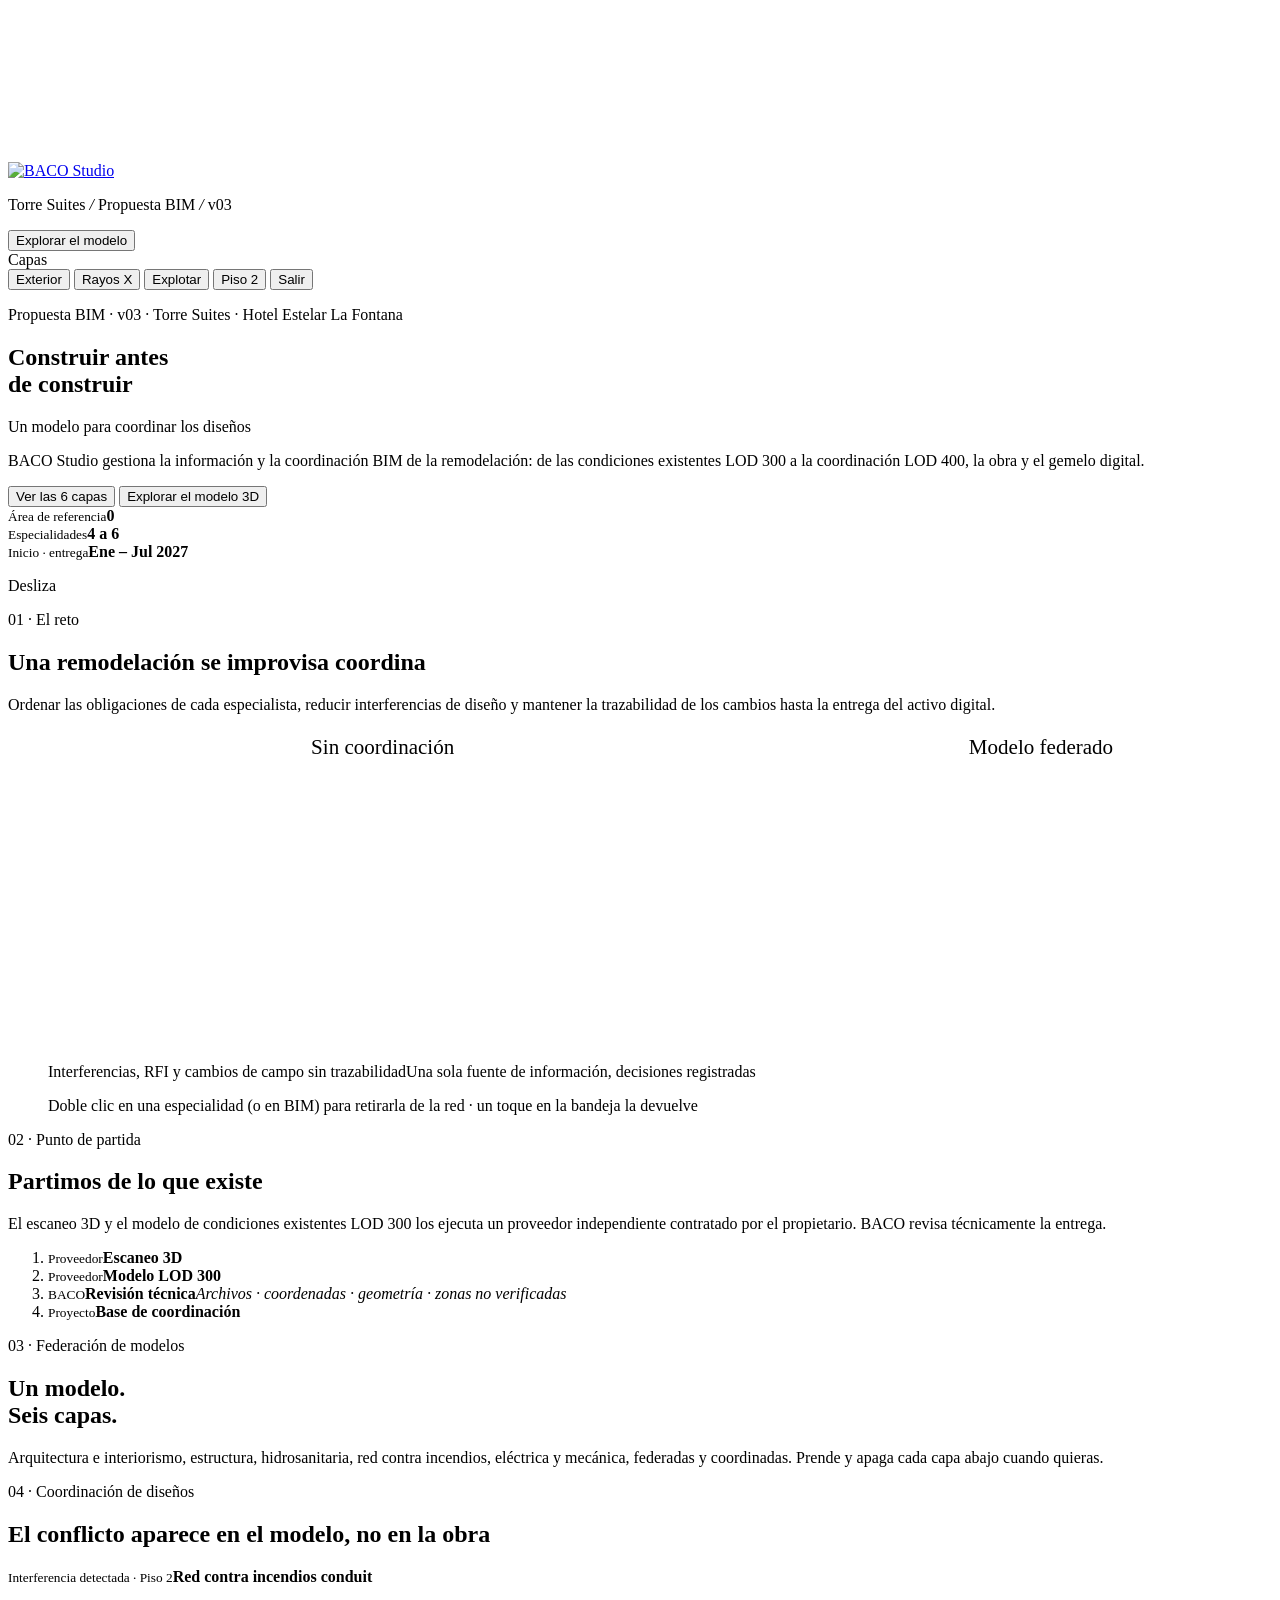
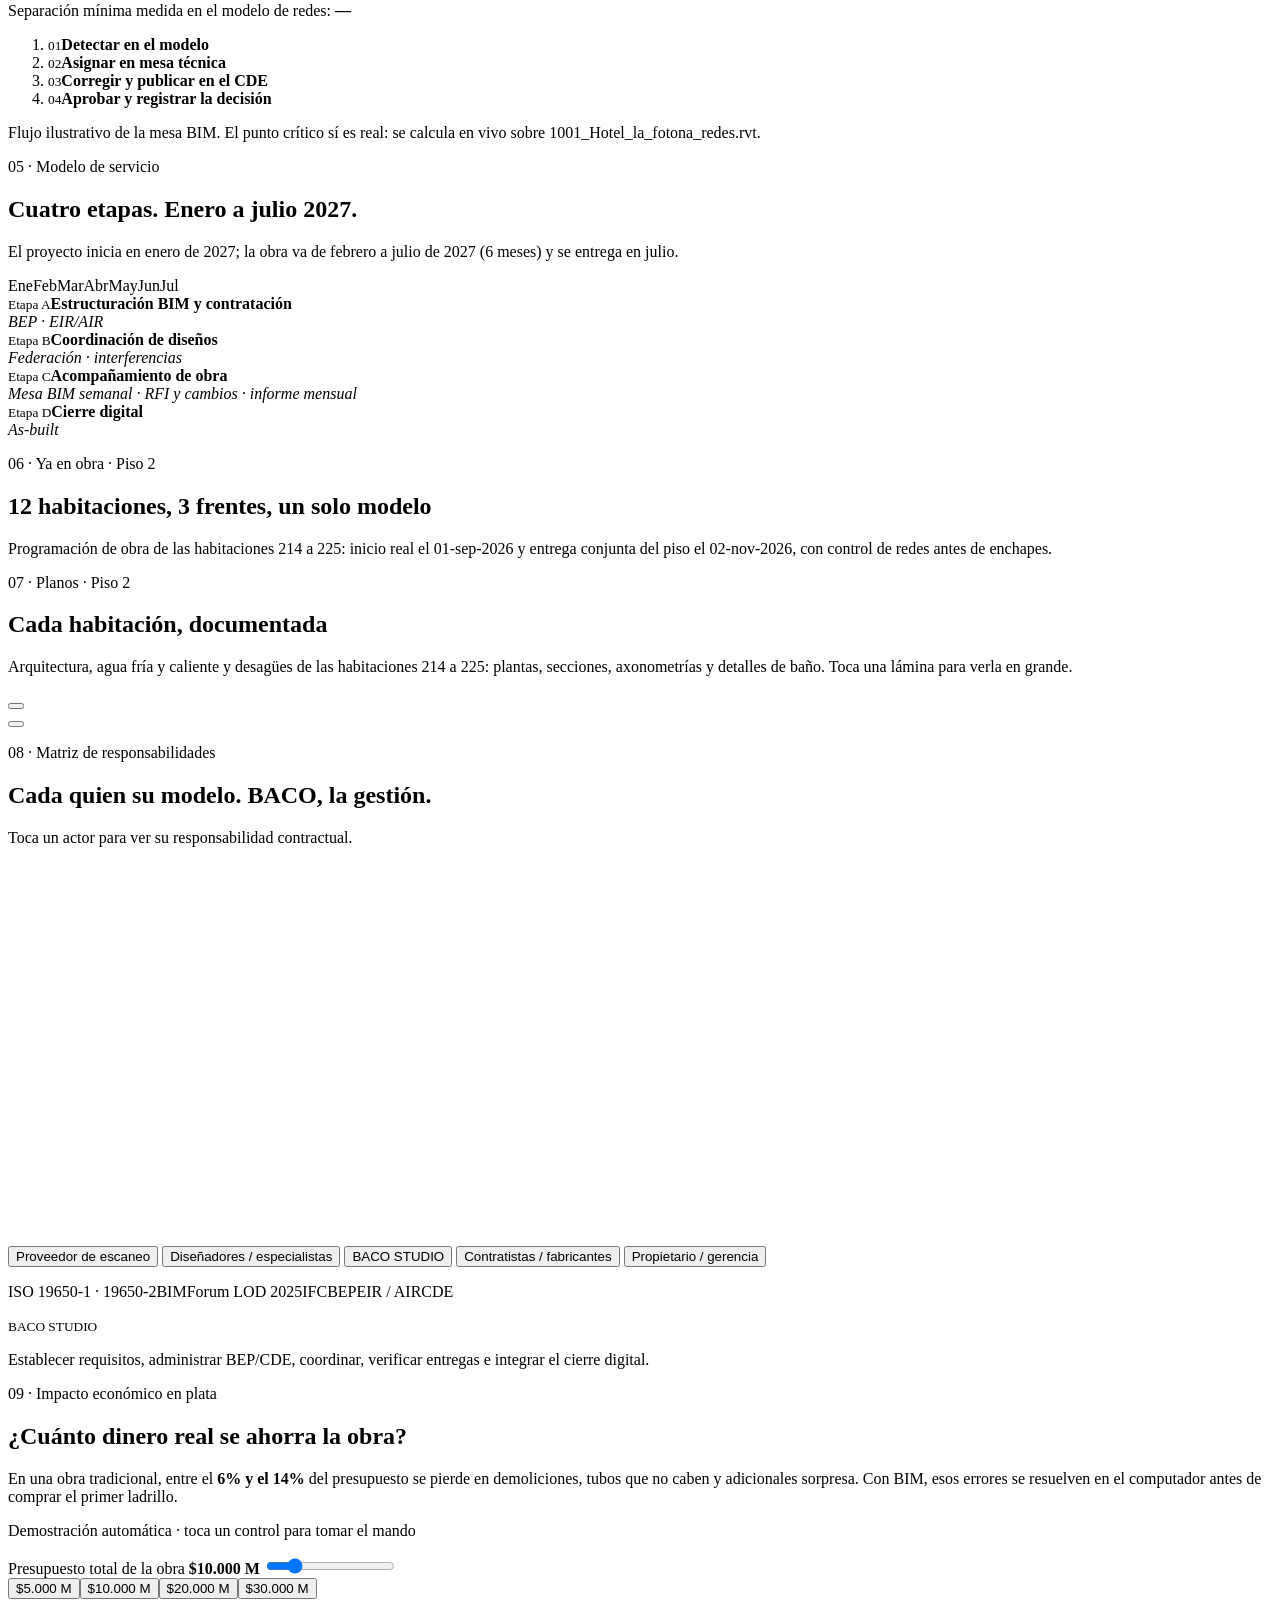
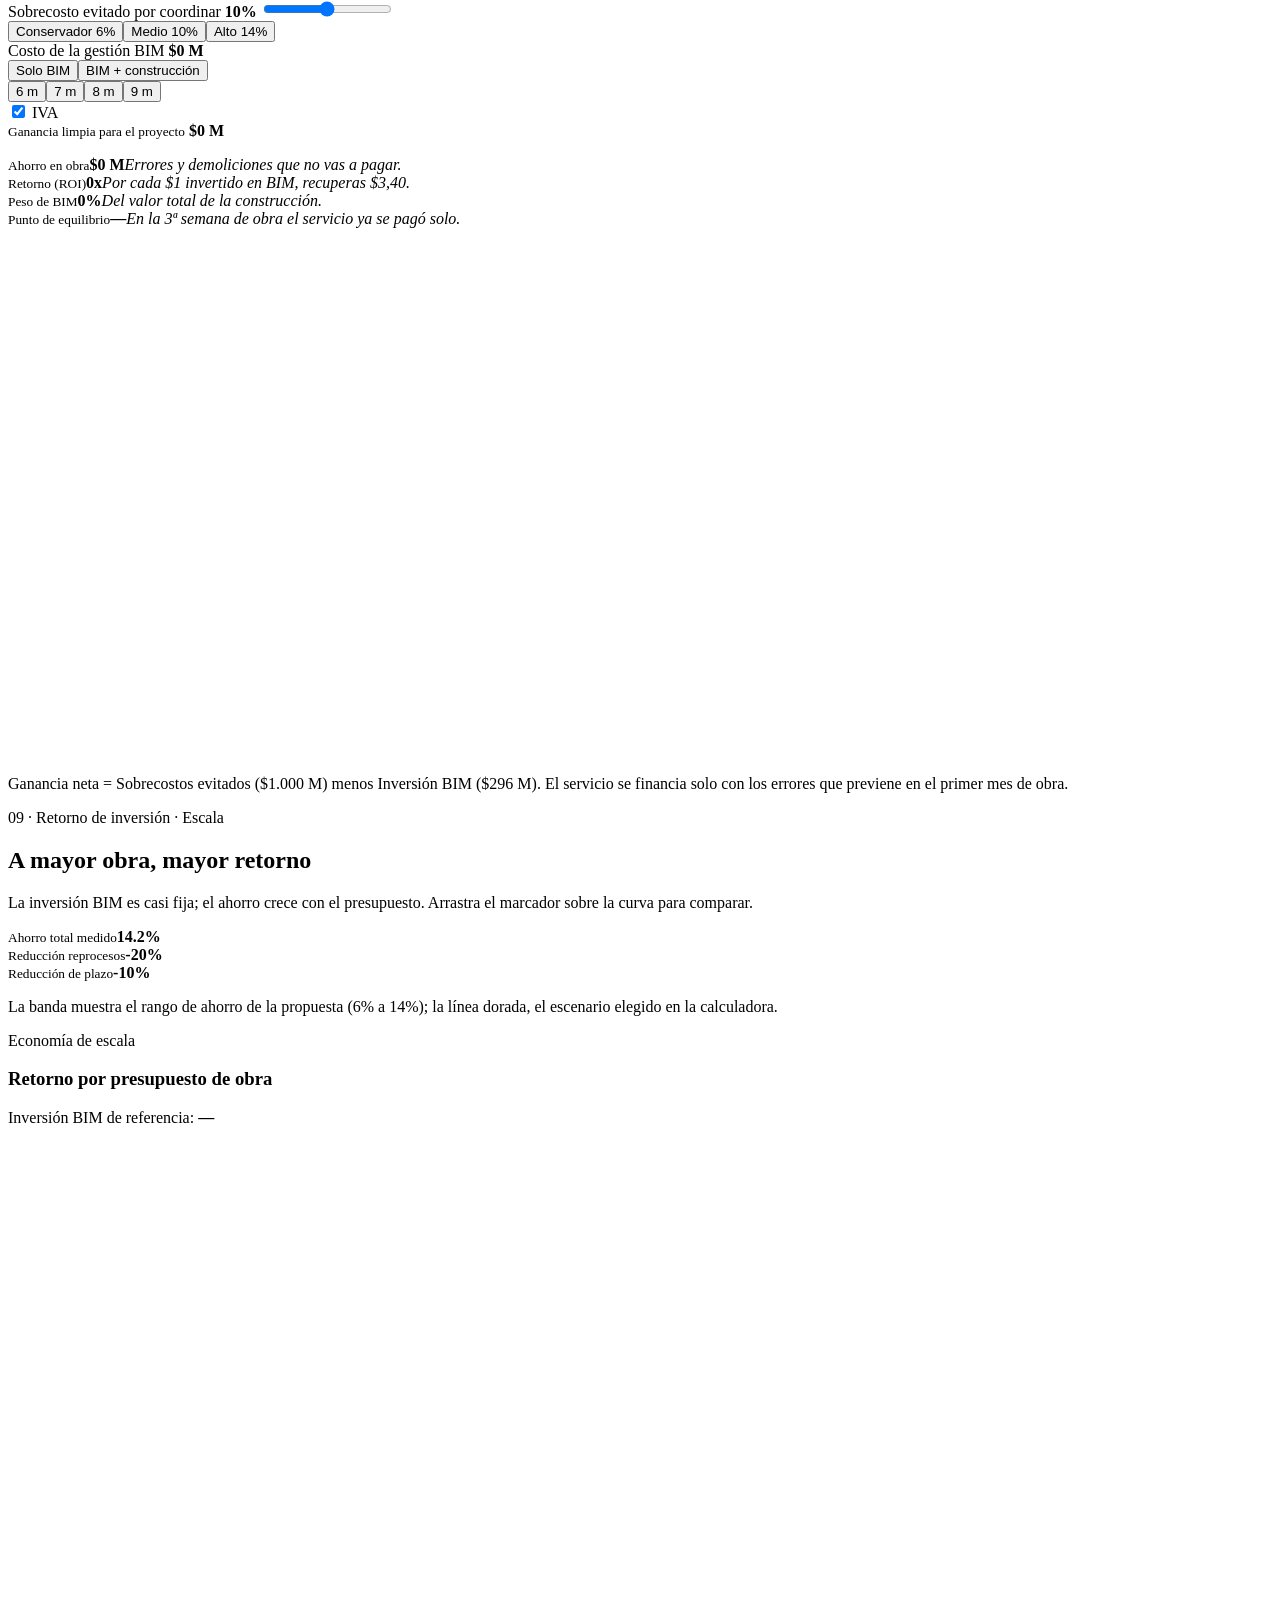
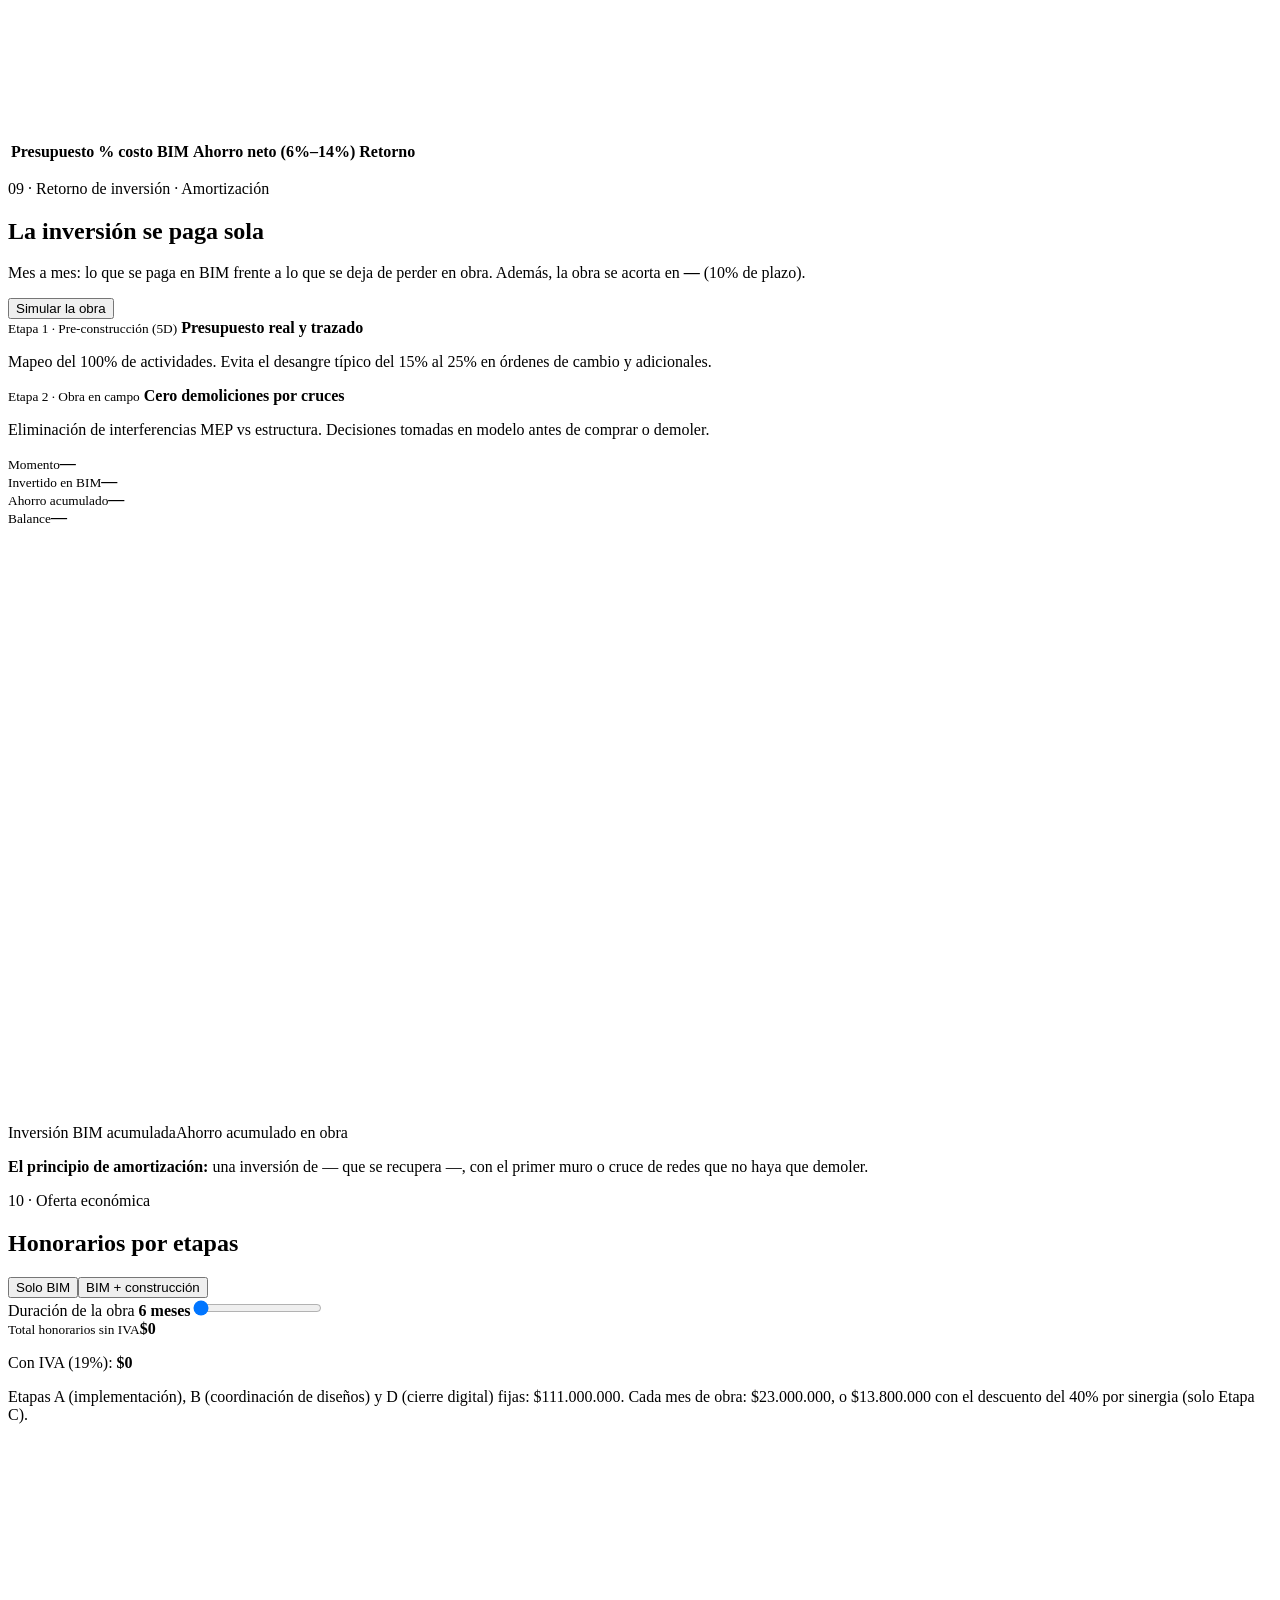
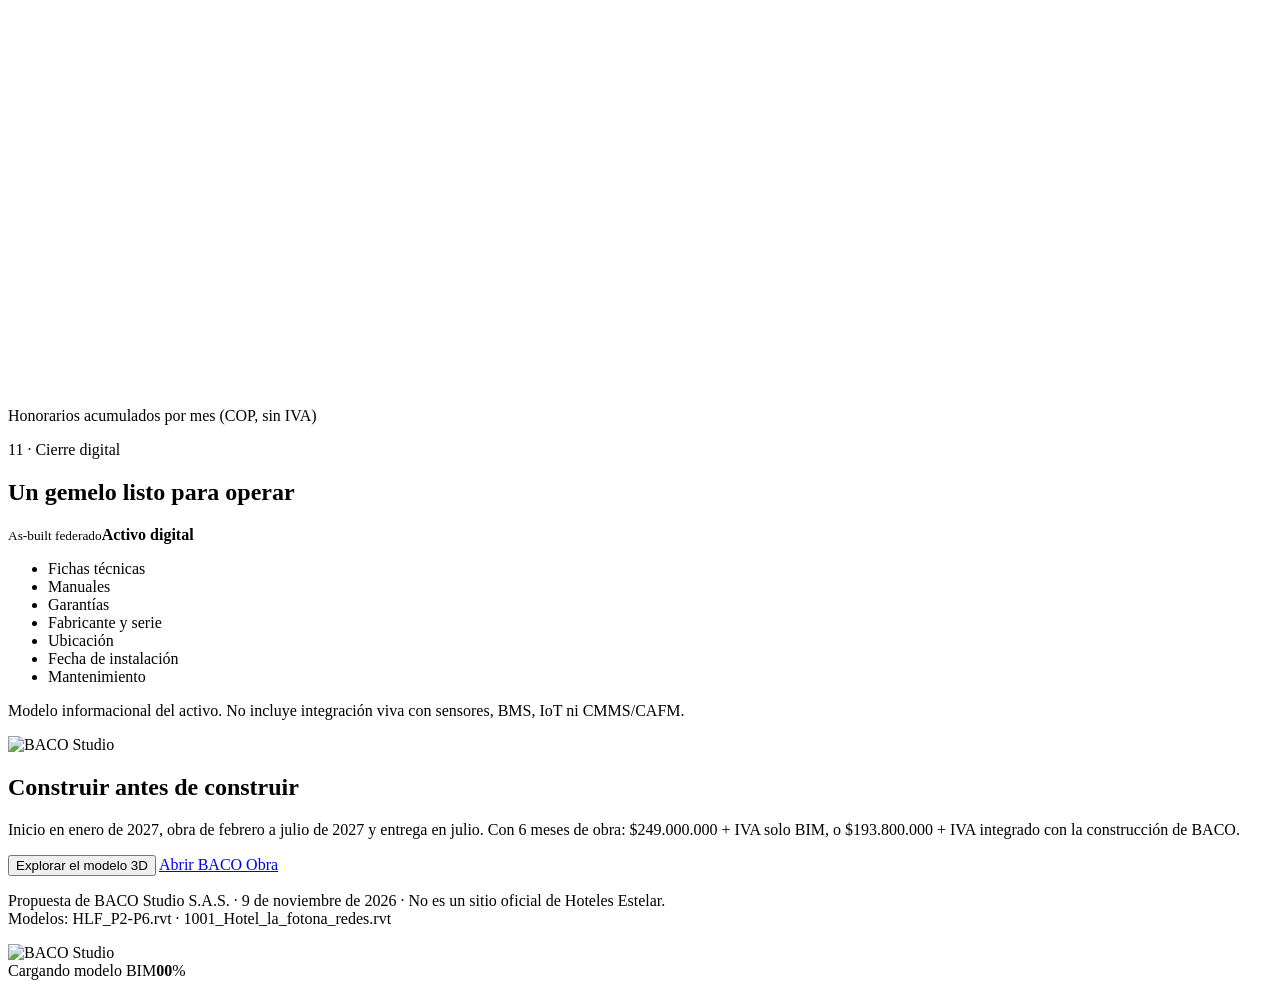
==== index.html @ d580c472 "Diagrama 01: doble clic en BIM quita el modelo federado y las especialidades quedan desubicadas en m" ====
<!doctype html>
<html lang="es">
<head>
<meta charset="utf-8" />
<meta name="viewport" content="width=device-width, initial-scale=1" />
<title>BACO · Torre Suites BIM</title>
<meta name="description" content="Propuesta BIM de BACO Studio para la remodelación de Torre Suites: un modelo, seis especialidades, de LOD 300 a gemelo digital." />
<link rel="preconnect" href="https://fonts.googleapis.com" />
<link rel="preconnect" href="https://fonts.gstatic.com" crossorigin />
<link href="https://fonts.googleapis.com/css2?family=Manrope:wght@200;300;400;500;600;700;800&display=swap" rel="stylesheet" />
<link rel="stylesheet" href="./src/landing.css" />
</head>
<body data-modo="cine">
<div id="glow"><i class="g1"></i><i class="g2"></i><i class="g3"></i></div>
<canvas id="gl"></canvas>
<div id="velo"></div>
<div id="etiquetas"></div>

<header id="top">
  <a href="#hero" class="marca"><img src="./logos/baco-studio-blanco.png" alt="BACO Studio" /></a>
  <p class="ruta">Torre Suites <i>/</i> Propuesta BIM <i>/</i> v03</p>
  <button class="btn-explorar" data-explorar>Explorar el modelo</button>
  <div id="barra"><i></i></div>
</header>

<!-- Dock de capas: siempre disponible -->
<nav id="dock" aria-label="Capas del modelo">
  <span class="dock-t">Capas</span>
  <div id="capas"></div>
  <span class="dock-sep"></span>
  <div id="vistasLibres">
    <button data-v="ext">Exterior</button>
    <button data-v="rx">Rayos X</button>
    <button data-v="exp">Explotar</button>
    <button data-v="p2">Piso 2</button>
    <button data-v="salir" class="salir">Salir <i data-i="cerrar"></i></button>
  </div>
</nav>

<main id="paginas">

  <!-- 00 HERO -->
  <section class="esc hero" id="hero" data-escena="hero">
    <div class="txt">
      <p class="badge" data-a="pop"><i></i>Propuesta BIM · v03 · Torre Suites · Hotel Estelar La Fontana</p>
      <h1 data-a="words">Construir antes<br/>de <b>construir</b></h1>
      <p class="rota" data-a="up">Un modelo para <span id="rota">coordinar los diseños</span></p>
      <p class="lead" data-a="up">BACO Studio gestiona la información y la coordinación BIM de la remodelación: de las condiciones existentes LOD 300 a la coordinación LOD 400, la obra y el gemelo digital.</p>
      <div class="ctas-hero" data-a="stagger">
        <button class="btn oro" data-ir="capas">Ver las 6 capas <span><i data-i="abajo"></i></span></button>
        <button class="btn" data-explorar>Explorar el modelo 3D</button>
      </div>
      <div class="stats" data-a="stagger">
        <div class="stat"><small>Área de referencia</small><b data-n="10000" data-fmt="m2">0</b></div>
        <div class="stat"><small>Especialidades</small><b>4 a 6</b></div>
        <div class="stat"><small>Inicio · entrega</small><b>Ene – Jul 2027</b></div>
      </div>
    </div>
        <div class="marquee" data-a="up"><div class="track" id="marquee"></div></div>
    <p class="scroll-hint" data-a="up"><span></span>Desliza</p>
  </section>

  <!-- 01 PROBLEMA -->
  <section class="esc centro" data-escena="problema">
    <div class="txt">
      <p class="k" data-a="up">01 · El reto</p>
      <h2 class="tachado"><span data-a="words">Una remodelación se</span> <span class="strike" data-a="strike">improvisa</span> <span class="nueva" data-a="deblur">coordina</span></h2>
      <p class="lead" data-a="up">Ordenar las obligaciones de cada especialista, reducir interferencias de diseño y mantener la trazabilidad de los cambios hasta la entrega del activo digital.</p>
    </div>
    <figure class="diag dos" data-a="diag">
      <svg viewBox="0 0 900 250" aria-label="Sin coordinación frente a modelo federado">
        <text x="200" y="18" class="dt">Sin coordinación</text>
        <g class="nodos-a"></g>
        <path class="sep" d="M450 40 V230" />
        <text x="700" y="18" class="dt oro">Modelo federado</text>
        <g class="nodos-b"></g>
      </svg>
      <figcaption><span><i class="r"></i>Interferencias, RFI y cambios de campo sin trazabilidad</span><span><i class="o"></i>Una sola fuente de información, decisiones registradas</span></figcaption>
      <p class="diag-hint">Doble clic en una especialidad (o en BIM) para retirarla de la red · un toque en la bandeja la devuelve</p>
    </figure>
  </section>

  <!-- 02 ESCANEO -->
  <section class="esc izq" data-escena="escaneo">
    <div class="txt">
      <p class="k" data-a="up">02 · Punto de partida</p>
      <h2 data-a="words">Partimos de lo que <b>existe</b></h2>
      <p class="lead" data-a="up">El escaneo 3D y el modelo de condiciones existentes LOD 300 los ejecuta un proveedor independiente contratado por el propietario. BACO revisa técnicamente la entrega.</p>
      <ol class="flujo" data-a="flujo">
        <li><small>Proveedor</small><b>Escaneo 3D</b></li>
        <li><small>Proveedor</small><b>Modelo LOD 300</b></li>
        <li class="oro"><small>BACO</small><b>Revisión técnica</b><em>Archivos · coordenadas · geometría · zonas no verificadas</em></li>
        <li><small>Proyecto</small><b>Base de coordinación</b></li>
      </ol>
    </div>
  </section>

  <!-- 03 CAPAS (fijada, 6 pasos) -->
  <section class="esc capas-sec" data-escena="capas">
    <div class="pin">
      <div class="txt">
        <p class="k" data-a="up">03 · Federación de modelos</p>
        <h2 data-a="words">Un modelo.<br/><b>Seis capas.</b></h2>
        <p class="lead" data-a="up">Arquitectura e interiorismo, estructura, hidrosanitaria, red contra incendios, eléctrica y mecánica, federadas y coordinadas. Prende y apaga cada capa abajo cuando quieras.</p>
        <ol class="pasos" id="pasosCapas" data-a="stagger"></ol>
      </div>
      <div class="tarjetas-capa" id="tarjetasCapa"></div>
    </div>
  </section>

  <!-- 04 PUNTO CRÍTICO -->
  <section class="esc izq" data-escena="critico">
    <div class="txt">
      <p class="k" data-a="up">04 · Coordinación de diseños</p>
      <h2 data-a="words">El conflicto aparece en el <b>modelo</b>, no en la obra</h2>
      <div class="alerta" data-a="fly">
        <span class="punto"></span>
        <div><small>Interferencia detectada · Piso 2</small><b>Red contra incendios <i data-i="cruce"></i> conduit</b><p>Separación mínima medida en el modelo de redes: <strong id="dCritico">—</strong></p></div>
      </div>
      <ol class="flujo vert" data-a="flujo">
        <li class="rojo"><small>01</small><b>Detectar en el modelo</b></li>
        <li><small>02</small><b>Asignar en mesa técnica</b></li>
        <li><small>03</small><b>Corregir y publicar en el CDE</b></li>
        <li class="oro"><small>04</small><b>Aprobar y registrar la decisión</b></li>
      </ol>
      <p class="nota" data-a="up">Flujo ilustrativo de la mesa BIM. El punto crítico sí es real: se calcula en vivo sobre 1001_Hotel_la_fotona_redes.rvt.</p>
    </div>
  </section>

  <!-- 05 ETAPAS -->
  <section class="esc izq ancho" data-escena="etapas">
    <div class="txt">
      <p class="k" data-a="up">05 · Modelo de servicio</p>
      <h2 data-a="words">Cuatro etapas. <b>Enero a julio 2027.</b></h2>
      <p class="lead" data-a="up">El proyecto inicia en enero de 2027; la obra va de febrero a julio de 2027 (6 meses) y se entrega en julio.</p>
    </div>
    <div class="gantt" data-a="gantt">
      <div class="g-meses"><span></span><span>Ene</span><span>Feb</span><span>Mar</span><span>Abr</span><span>May</span><span>Jun</span><span>Jul</span></div>
      <div class="g-fila" style="--a:2;--b:3"><div class="g-et"><small>Etapa A</small><b>Estructuración BIM y contratación</b></div><i class="g-bar"><span>BEP · EIR/AIR</span></i></div>
      <div class="g-fila" style="--a:3;--b:5"><div class="g-et"><small>Etapa B</small><b>Coordinación de diseños</b></div><i class="g-bar"><span>Federación · interferencias</span></i></div>
      <div class="g-fila obra" style="--a:3;--b:9"><div class="g-et"><small>Etapa C</small><b>Acompañamiento de obra</b></div><i class="g-bar"><span>Mesa BIM semanal · RFI y cambios · informe mensual</span></i></div>
      <div class="g-fila" style="--a:8;--b:9"><div class="g-et"><small>Etapa D</small><b>Cierre digital</b></div><i class="g-bar"><span>As-built</span></i></div>
    </div>
  </section>

  <!-- 06 OBRA REAL PISO 2 -->
  <section class="esc izq ancho" data-escena="obra">
    <div class="txt">
      <p class="k" data-a="up">06 · Ya en obra · Piso 2</p>
      <h2 data-a="words"><b>12</b> habitaciones, <b>3</b> frentes, un solo modelo</h2>
      <p class="lead" data-a="up">Programación de obra de las habitaciones 214 a 225: inicio real el 01-sep-2026 y entrega conjunta del piso el 02-nov-2026, con control de redes antes de enchapes.</p>
      <div class="frentes" id="frentes"></div>
    </div>
    <div class="linea" data-a="fly">
      <div class="eje" id="hitos"></div>
    </div>
  </section>

  <!-- 07 PLANOS (carrusel) -->
  <section class="esc centro planos" data-escena="planos">
    <div class="txt">
      <p class="k" data-a="up">07 · Planos · Piso 2</p>
      <h2 data-a="words">Cada habitación, <b>documentada</b></h2>
      <p class="lead" data-a="up">Arquitectura, agua fría y caliente y desagües de las habitaciones 214 a 225: plantas, secciones, axonometrías y detalles de baño. Toca una lámina para verla en grande.</p>
    </div>
    <div class="tabs-planos" id="tabsPlanos" data-a="stagger"></div>
    <div class="carrusel">
      <button class="flecha" id="cPrev" aria-label="Anterior"><i data-i="izq"></i></button>
      <div class="pista" id="pista"></div>
      <button class="flecha der" id="cNext" aria-label="Siguiente"><i data-i="der"></i></button>
    </div>
    <div class="info-lamina" id="infoLamina" data-a="pop"></div>
    <div class="habs-carrusel" id="habsCarrusel" data-a="stagger"></div>
  </section>

  <!-- 09 ACTORES -->
  <section class="esc centro" data-escena="actores">
    <div class="txt">
      <p class="k" data-a="up">08 · Matriz de responsabilidades</p>
      <h2 data-a="words">Cada quien <b>su modelo.</b> BACO, la gestión.</h2>
      <p class="lead" data-a="up">Toca un actor para ver su responsabilidad contractual.</p>
    </div>
    <div class="hub" data-a="hub">
      <svg class="hub-l" viewBox="0 0 1000 300" preserveAspectRatio="none" aria-hidden="true">
        <path d="M500 150 L170 54" /><path d="M500 150 L830 54" /><path d="M500 150 L170 222" /><path d="M500 150 L830 222" />
      </svg>
      <button class="actor n1" data-r="Levantamiento 3D y entrega del modelo de condiciones existentes LOD 300 y soportes acordados."><i data-i="escaner"></i><span>Proveedor de escaneo</span></button>
      <button class="actor n2" data-r="Desarrollar, revisar y aprobar técnicamente sus modelos por especialidad, en LOD 400 según matriz pactada."><i data-i="diseno"></i><span>Diseñadores / especialistas</span></button>
      <button class="actor oro n0 on" data-r="Establecer requisitos, administrar BEP/CDE, coordinar, verificar entregas e integrar el cierre digital."><i data-i="red"></i><span>BACO STUDIO</span></button>
      <button class="actor n3" data-r="Mantener modelos de fabricación/instalación, documentar cambios y suministrar as-built y datos de equipos."><i data-i="casco"></i><span>Contratistas / fabricantes</span></button>
      <button class="actor n4" data-r="Contratar a responsables, tomar decisiones de aprobación, exigir cumplimiento y recibir los entregables."><i data-i="propietario"></i><span>Propietario / gerencia</span></button>
    </div>
    <p class="normas" data-a="stagger"><span>ISO 19650-1 · 19650-2</span><span>BIMForum LOD 2025</span><span>IFC</span><span>BEP</span><span>EIR / AIR</span><span>CDE</span></p>
    <div class="resp" id="resp" data-a="fly"><small>BACO STUDIO</small><p>Establecer requisitos, administrar BEP/CDE, coordinar, verificar entregas e integrar el cierre digital.</p></div>
  </section>

  <!-- 09.1 ROI · CALCULADORA -->
  <section class="esc izq ancho roi-sec" data-escena="roi">
    <div class="txt">
      <p class="k" data-a="up">09 · Impacto económico en plata</p>
      <h2 data-a="words">¿Cuánto dinero real <b>se ahorra la obra?</b></h2>
      <p class="lead" data-a="up">En una obra tradicional, entre el <b>6% y el 14%</b> del presupuesto se pierde en demoliciones, tubos que no caben y adicionales sorpresa. Con BIM, esos errores se resuelven en el computador antes de comprar el primer ladrillo.</p>
      <p class="demo-tag"><i></i>Demostración automática · toca un control para tomar el mando</p>
      <div class="calc" data-a="stagger">
        <div class="ctrl">
          <label for="rP">Presupuesto total de la obra <b id="cP">$10.000 M</b></label>
          <input id="rP" type="range" min="3000" max="40000" step="500" value="10000" />
          <div class="atajos"><button data-p="5000">$5.000 M</button><button data-p="10000">$10.000 M</button><button data-p="20000">$20.000 M</button><button data-p="30000">$30.000 M</button></div>
        </div>
        <div class="ctrl">
          <label for="rS">Sobrecosto evitado por coordinar <b id="cS">10%</b></label>
          <input id="rS" type="range" min="6" max="14" step="0.5" value="10" />
          <div class="chips-esc"><button data-s="6">Conservador 6%</button><button data-s="10" class="on">Medio 10%</button><button data-s="14">Alto 14%</button></div>
        </div>
        <div class="ctrl">
          <label>Costo de la gestión BIM <b id="cI">$0 M</b></label>
          <div class="fila-ctrl">
            <div class="seg chico" id="rModo"><button data-m="solo" class="on">Solo BIM</button><button data-m="int">BIM + construcción</button></div>
            <div class="seg chico" id="rMesesR"><button data-n="6" class="on">6 m</button><button data-n="7">7 m</button><button data-n="8">8 m</button><button data-n="9">9 m</button></div>
            <label class="iva"><input type="checkbox" id="rIva" checked /> IVA</label>
          </div>
        </div>
      </div>
    </div>
    <div class="roi-res" data-a="fly">
      <div class="res-top">
        <small>Ganancia limpia para el proyecto</small>
        <b id="oNeto" class="big">$0 M</b>
        <p id="oFrase"></p>
      </div>
      <div class="res-kpis">
        <div><small>Ahorro en obra</small><b id="oBruto">$0 M</b><em>Errores y demoliciones que no vas a pagar.</em></div>
        <div><small>Retorno (ROI)</small><b id="oRoi">0x</b><em id="oRoiE">Por cada $1 invertido en BIM, recuperas $3,40.</em></div>
        <div><small>Peso de BIM</small><b id="oPct">0%</b><em>Del valor total de la construcción.</em></div>
        <div><small>Punto de equilibrio</small><b id="oPay">—</b><em id="oPayE">En la 3ª semana de obra el servicio ya se pagó solo.</em></div>
      </div>
      <div class="cas-wrap"><svg id="cascada" viewBox="0 0 600 250" aria-label="Sobrecostos evitados menos honorarios BIM igual a ganancia neta"></svg><div id="casTip" role="tooltip"></div></div>
      <p class="formula" id="oPie">Ganancia neta = Sobrecostos evitados ($1.000 M) menos Inversión BIM ($296 M). El servicio se financia solo con los errores que previene en el primer mes de obra.</p>
    </div>
  </section>

  <!-- 09.2 ROI · ECONOMÍA DE ESCALA -->
  <section class="esc izq ancho roi-sec" data-escena="roi2">
    <div class="txt">
      <p class="k" data-a="up">09 · Retorno de inversión · Escala</p>
      <h2 data-a="words">A mayor obra, <b>mayor retorno</b></h2>
      <p class="lead" data-a="up">La inversión BIM es casi fija; el ahorro crece con el presupuesto. Arrastra el marcador sobre la curva para comparar.</p>
      <div class="stats" data-a="stagger">
        <div class="stat"><small>Ahorro total medido</small><b>14.2%</b></div>
        <div class="stat"><small>Reducción reprocesos</small><b>-20%</b></div>
        <div class="stat"><small>Reducción de plazo</small><b>-10%</b></div>
      </div>
      <p class="nota" data-a="up">La banda muestra el rango de ahorro de la propuesta (6% a 14%); la línea dorada, el escenario elegido en la calculadora.</p>
    </div>
    <div class="roi-panel" data-a="fly">
      <div class="roi-header">
        <span class="roi-tag">Economía de escala</span>
        <h3>Retorno por presupuesto de obra</h3>
        <p>Inversión BIM de referencia: <b data-v="inv">—</b></p>
      </div>
      <svg id="curvaRoi" viewBox="0 0 640 300" aria-label="Retorno según presupuesto de obra"></svg>
      <div class="roi-tabla-w">
        <table class="roi-tabla" id="tablaRoi">
          <thead><tr><th>Presupuesto</th><th>% costo BIM</th><th>Ahorro neto (6%–14%)</th><th>Retorno</th></tr></thead>
          <tbody></tbody>
        </table>
      </div>
    </div>
  </section>

  <!-- 09.3 ROI · AMORTIZACIÓN -->
  <section class="esc izq ancho roi-sec" data-escena="roi3">
    <div class="txt">
      <p class="k" data-a="up">09 · Retorno de inversión · Amortización</p>
      <h2 data-a="words">La inversión <b>se paga sola</b></h2>
      <p class="lead" data-a="up">Mes a mes: lo que se paga en BIM frente a lo que se deja de perder en obra. Además, la obra se acorta en <b data-v="dias">—</b> (10% de plazo).</p>
      <button class="btn oro" id="btnSimular" data-a="pop">Simular la obra <span><i data-i="der"></i></span></button>
      <div class="roi-etapas-box" data-a="stagger">
        <div class="roi-etapa">
          <small>Etapa 1 · Pre-construcción (5D)</small>
          <b>Presupuesto real y trazado</b>
          <p>Mapeo del 100% de actividades. Evita el desangre típico del 15% al 25% en órdenes de cambio y adicionales.</p>
        </div>
        <div class="roi-etapa">
          <small>Etapa 2 · Obra en campo</small>
          <b>Cero demoliciones por cruces</b>
          <p>Eliminación de interferencias MEP vs estructura. Decisiones tomadas en modelo antes de comprar o demoler.</p>
        </div>
      </div>
    </div>
    <div class="roi-panel" data-a="fly">
      <div class="lectura">
        <div><small>Momento</small><b id="aMes">—</b></div>
        <div><small>Invertido en BIM</small><b id="aInv" class="neg">—</b></div>
        <div><small>Ahorro acumulado</small><b id="aAh" class="oro">—</b></div>
        <div><small>Balance</small><b id="aBal">—</b></div>
      </div>
      <svg id="amort" viewBox="0 0 640 300" aria-label="Inversión acumulada frente a ahorro acumulado"></svg>
      <div class="leyenda-a"><span><i class="li"></i>Inversión BIM acumulada</span><span><i class="la"></i>Ahorro acumulado en obra</span></div>
      <div class="roi-pitch">
        <p><strong>El principio de amortización:</strong> una inversión de <span data-v="inv">—</span> que se recupera <span data-v="pay">—</span>, con el primer muro o cruce de redes que no haya que demoler.</p>
      </div>
    </div>
  </section>

  <!-- 10 HONORARIOS -->
  <section class="esc izq ancho" data-escena="honorarios">
    <div class="txt">
      <p class="k" data-a="up">10 · Oferta económica</p>
      <h2 data-a="words">Honorarios <b>por etapas</b></h2>
      <div class="seg" id="segModo" data-a="pop"><button data-m="solo" class="on">Solo BIM</button><button data-m="int">BIM + construcción</button></div>
      <label class="rango" data-a="up">Duración de la obra <b id="vMeses">6 meses</b><input id="rMeses" type="range" min="6" max="9" step="1" value="6" /></label>
      <div class="total" data-a="fly">
        <small>Total honorarios sin IVA</small><b id="oTotal">$0</b>
        <p>Con IVA (19%): <strong id="oIva">$0</strong></p>
      </div>
      <p class="nota" data-a="up">Etapas A (implementación), B (coordinación de diseños) y D (cierre digital) fijas: $111.000.000. Cada mes de obra: $23.000.000, o $13.800.000 con el descuento del 40% por sinergia (solo Etapa C).</p>
    </div>
    <div class="grafico" data-a="tilt">
      <div class="barras" id="barras"></div>
      <svg id="curva" viewBox="0 0 600 260" preserveAspectRatio="none"></svg>
      <p class="mini">Honorarios acumulados por mes (COP, sin IVA)</p>
    </div>
  </section>

  <!-- 11 GEMELO -->
  <section class="esc izq" data-escena="gemelo">
    <div class="txt">
      <p class="k" data-a="up">11 · Cierre digital</p>
      <h2 data-a="words">Un gemelo listo para <b>operar</b></h2>
      <div class="arbol" data-a="arbol">
        <div class="raiz"><small>As-built federado</small><b>Activo digital</b></div>
        <ul><li><i data-i="archivo"></i>Fichas técnicas</li><li><i data-i="manual"></i>Manuales</li><li><i data-i="garantia"></i>Garantías</li><li><i data-i="etiqueta"></i>Fabricante y serie</li><li><i data-i="ubicacion"></i>Ubicación</li><li><i data-i="calendario"></i>Fecha de instalación</li><li><i data-i="mantenimiento"></i>Mantenimiento</li></ul>
      </div>
      <p class="nota" data-a="up">Modelo informacional del activo. No incluye integración viva con sensores, BMS, IoT ni CMMS/CAFM.</p>
    </div>
  </section>

  <!-- 11 CIERRE -->
  <section class="esc centro cierre" data-escena="cierre">
    <div class="txt">
      <span class="logo-cierre-w" data-a="up"><img class="logo-cierre" src="./logos/baco-studio-blanco.png" alt="BACO Studio" /></span>
      <h2 data-a="words">Construir antes de <b>construir</b></h2>
      <p class="lead" data-a="up">Inicio en enero de 2027, obra de febrero a julio de 2027 y entrega en julio. Con 6 meses de obra: $249.000.000 + IVA solo BIM, o $193.800.000 + IVA integrado con la construcción de BACO.</p>
      <div class="ctas" data-a="stagger">
        <button class="btn oro" data-explorar>Explorar el modelo 3D</button>
        <a class="btn" href="https://alejagoguti-cpu.github.io/BACO-OBRA/" target="_blank" rel="noopener">Abrir BACO Obra</a>
      </div>
      <p class="pie">Propuesta de BACO Studio S.A.S. · 9 de noviembre de 2026 · No es un sitio oficial de Hoteles Estelar.<br/>Modelos: HLF_P2-P6.rvt · 1001_Hotel_la_fotona_redes.rvt</p>
    </div>
  </section>
</main>

<div id="ficha"></div>
<div id="lightbox"></div>
<div id="cargando" aria-label="Cargando modelo BIM">
  <div class="c-panel arriba"></div><div class="c-panel abajo"></div>
  <div class="c-grid"></div>
  <i class="c-junta"></i>
  <div class="c-centro">
    <span class="c-esq a"></span><span class="c-esq b"></span><span class="c-esq c"></span><span class="c-esq d"></span>
    <div class="c-logo"><img src="./logos/baco-studio-blanco.png" alt="BACO Studio" /><i class="c-brillo"></i><i class="c-scan"></i></div>
    <span class="c-linea"></span>
    <div class="c-info"><span>Cargando modelo BIM</span><span class="c-pct"><b>00</b>%</span></div>
    <i class="c-barra"><b></b></i>
  </div>
</div>
<script type="module" src="./src/main.ts"></script>
</body>
</html>
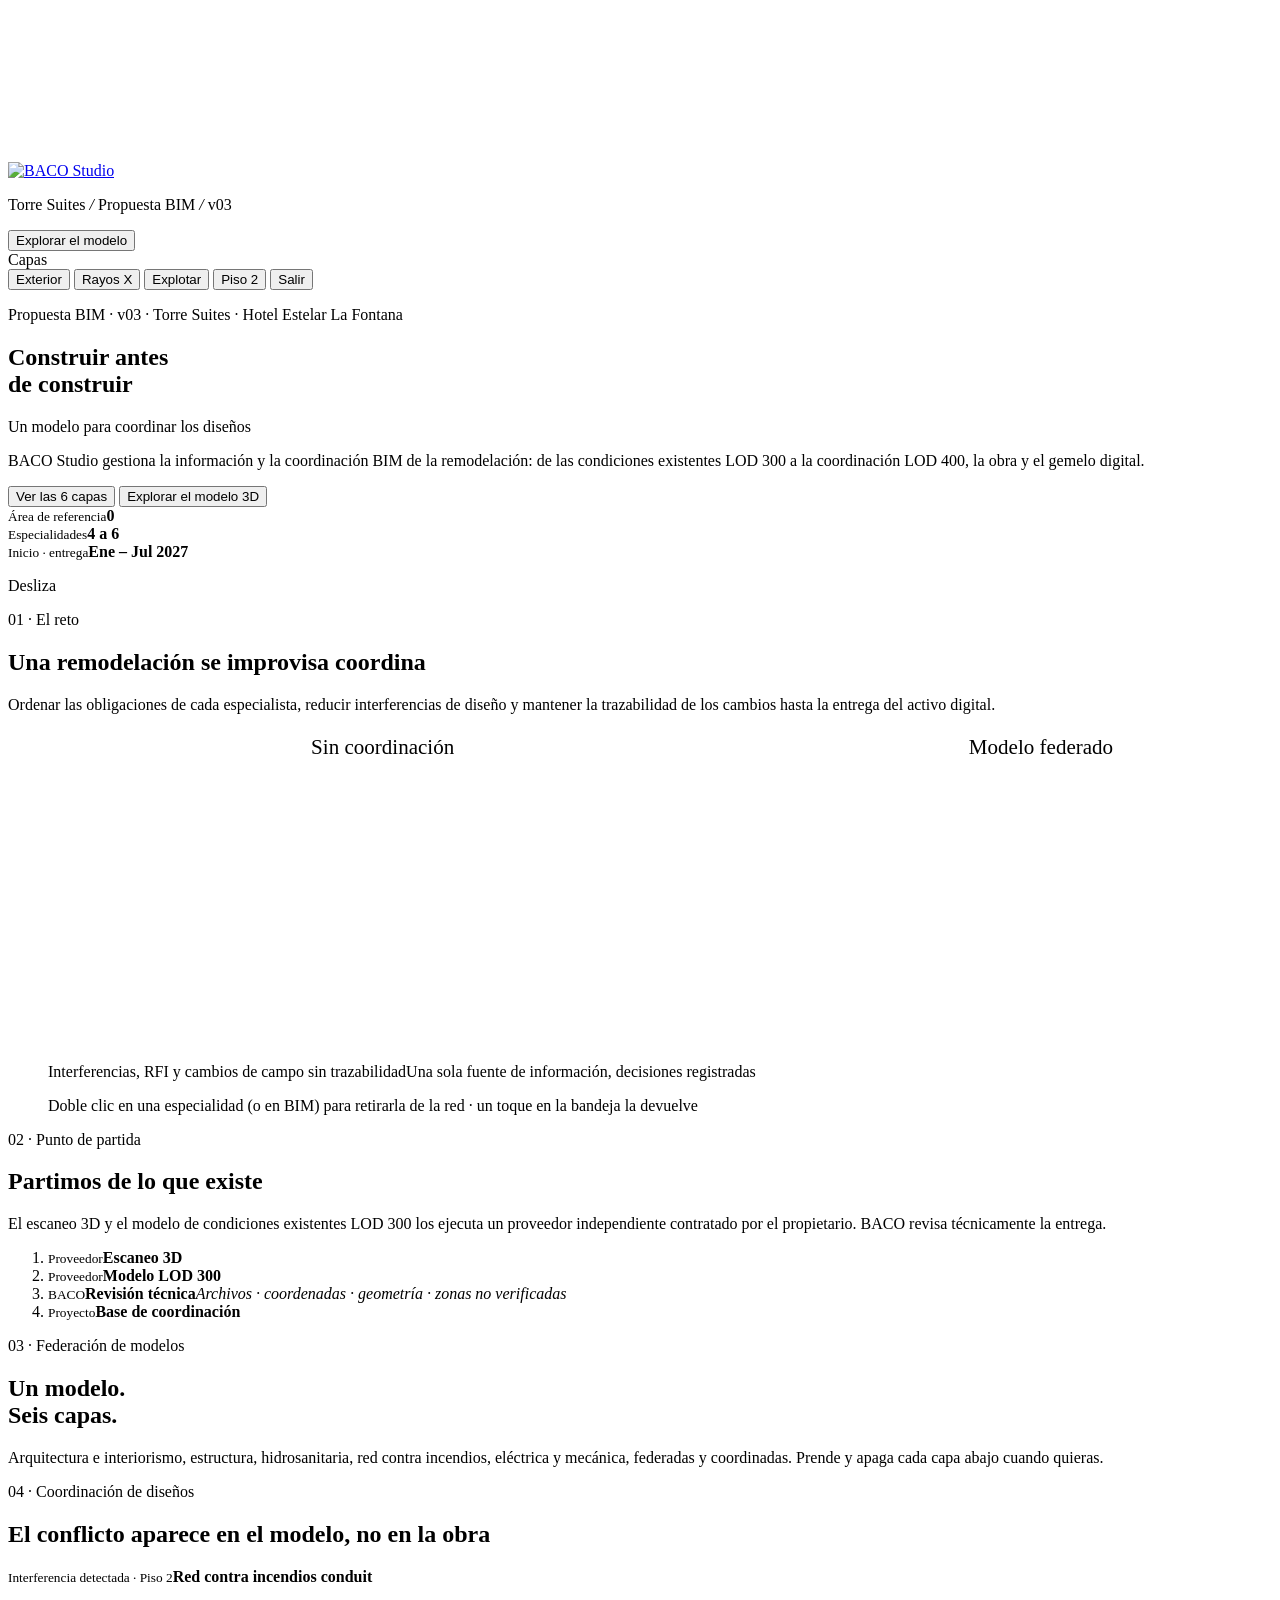
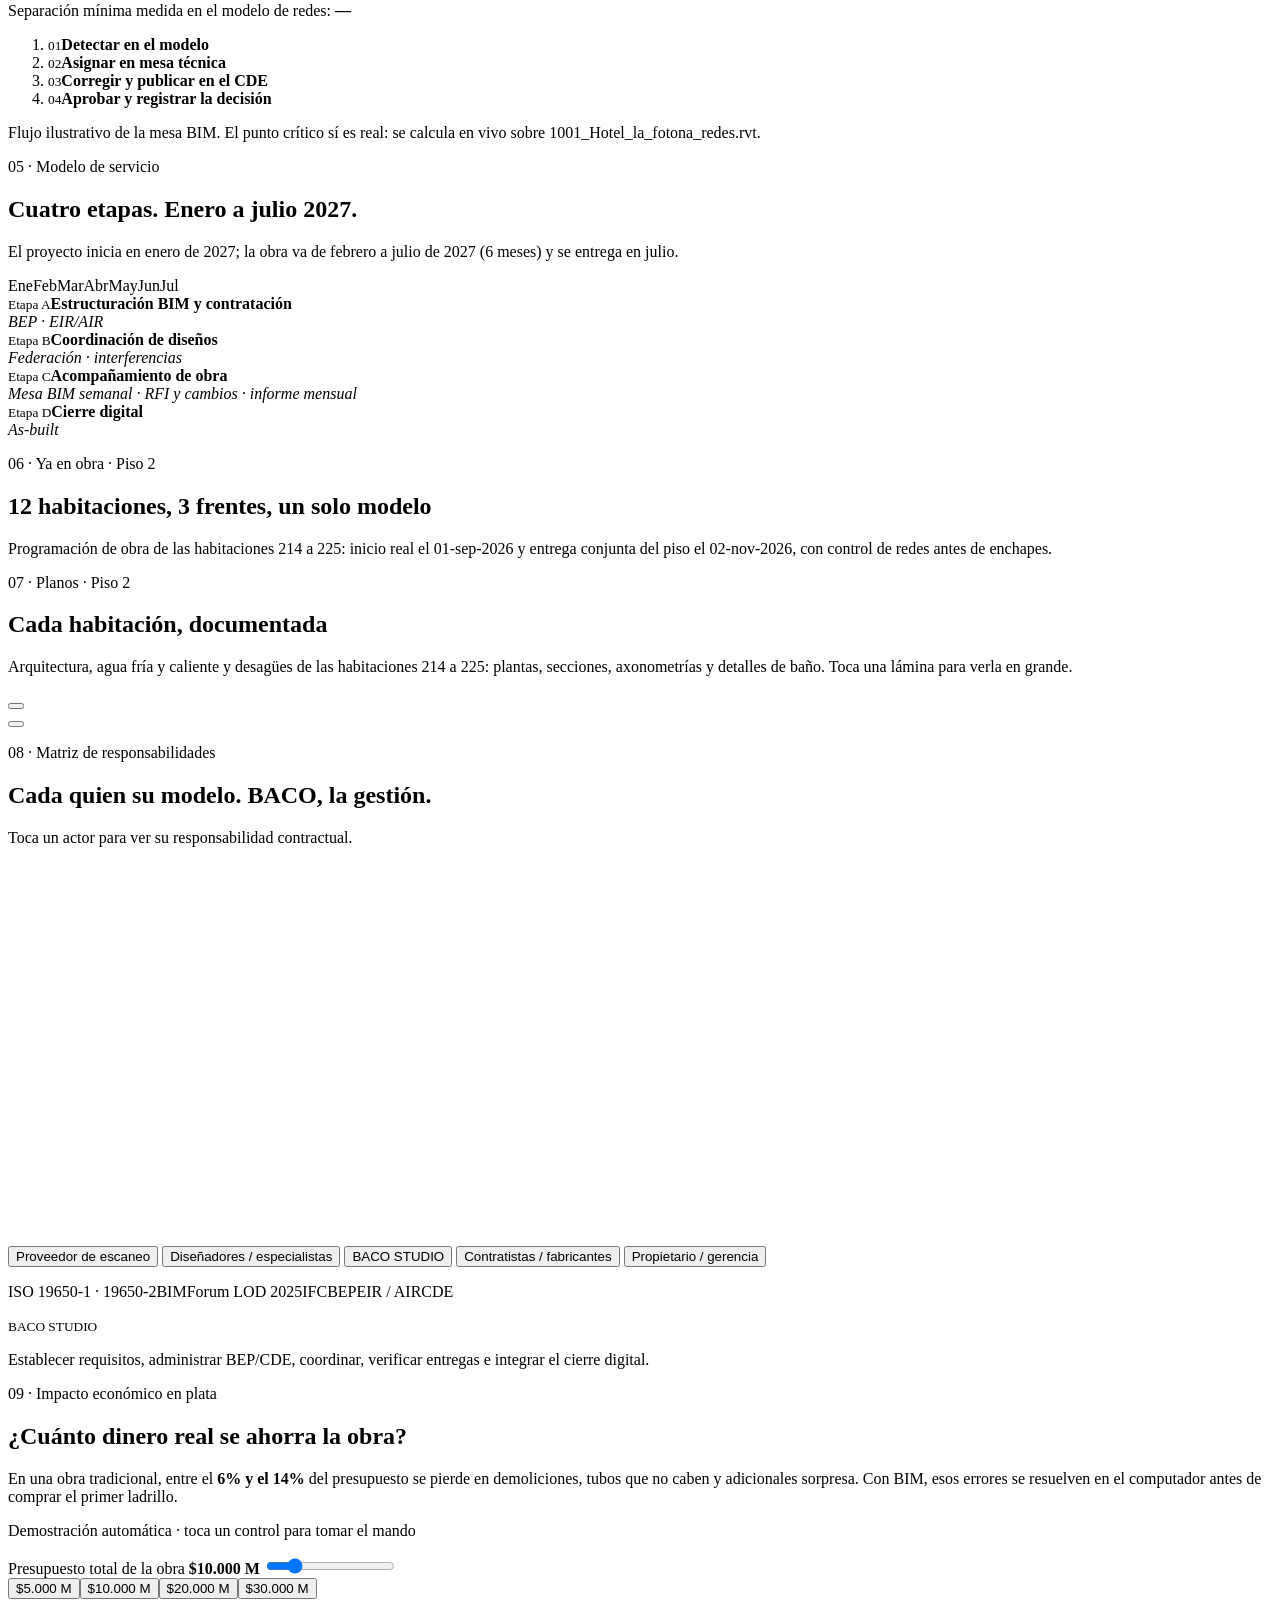
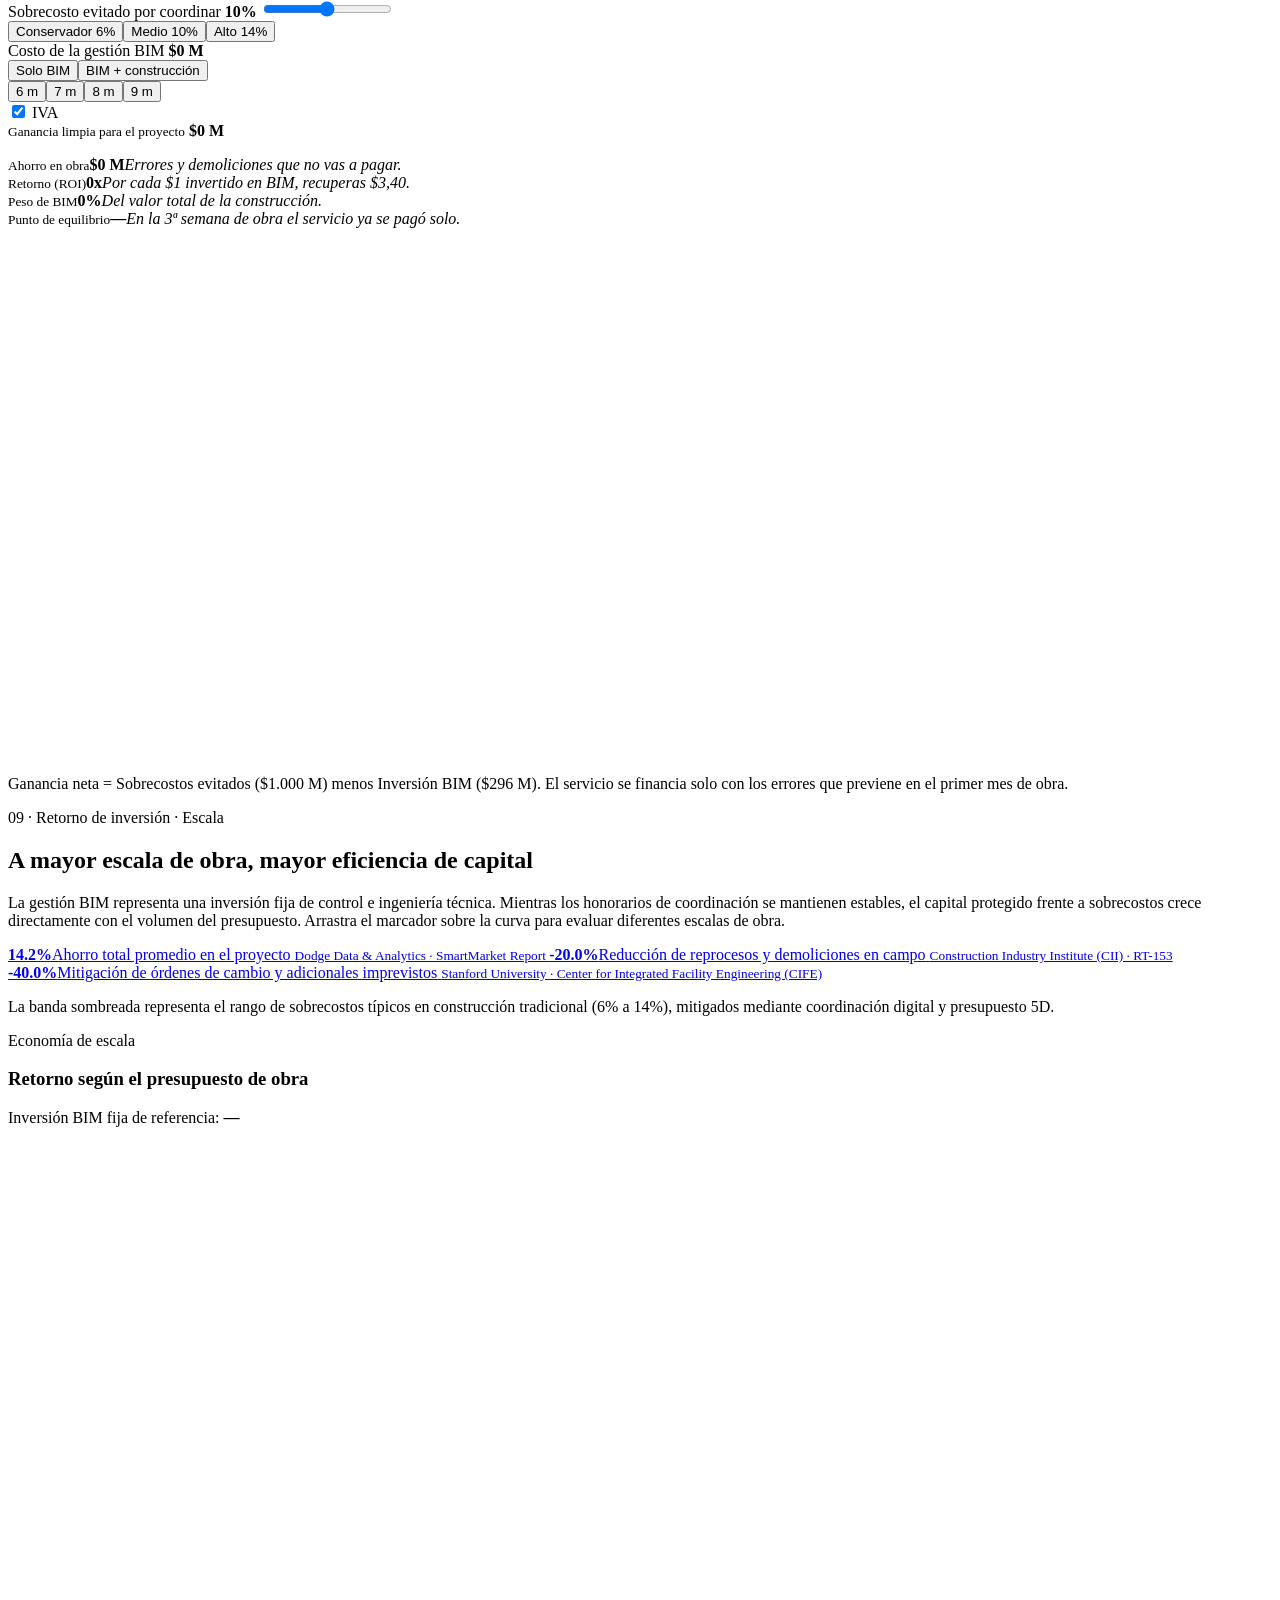
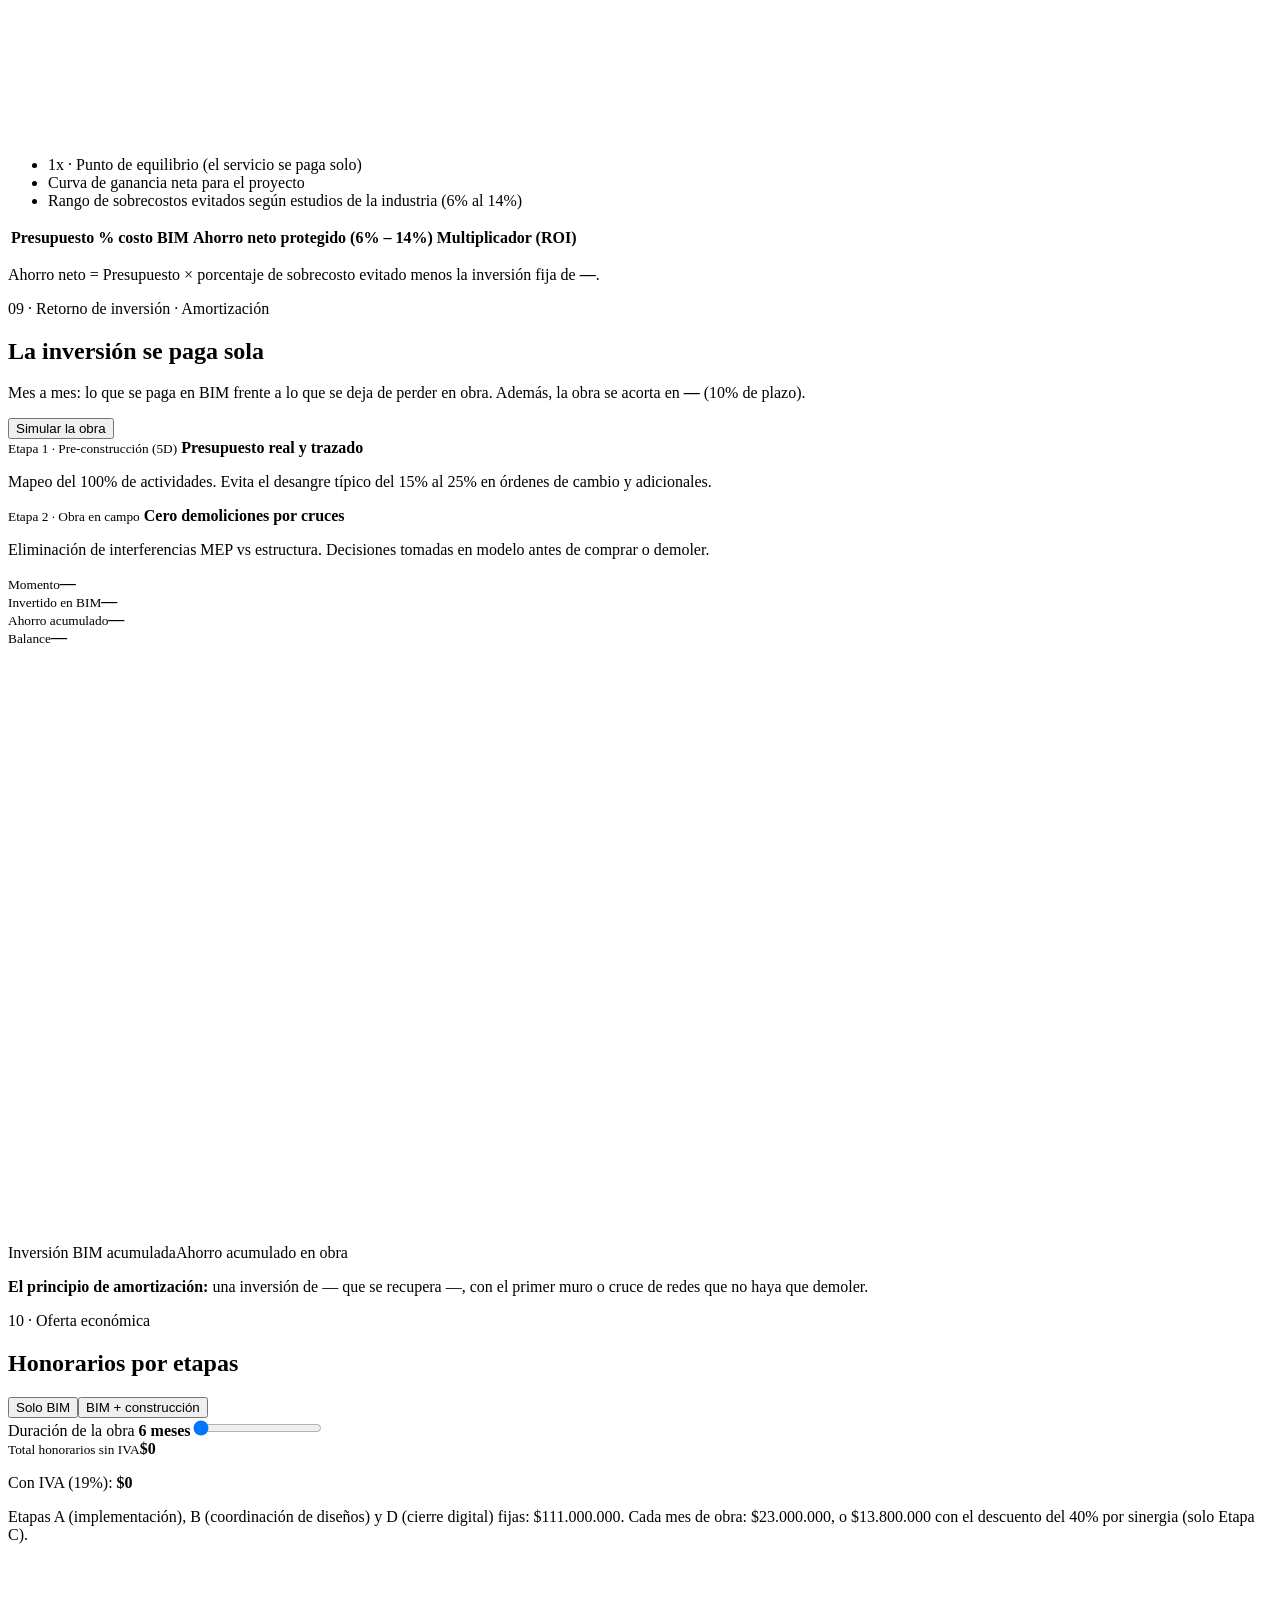
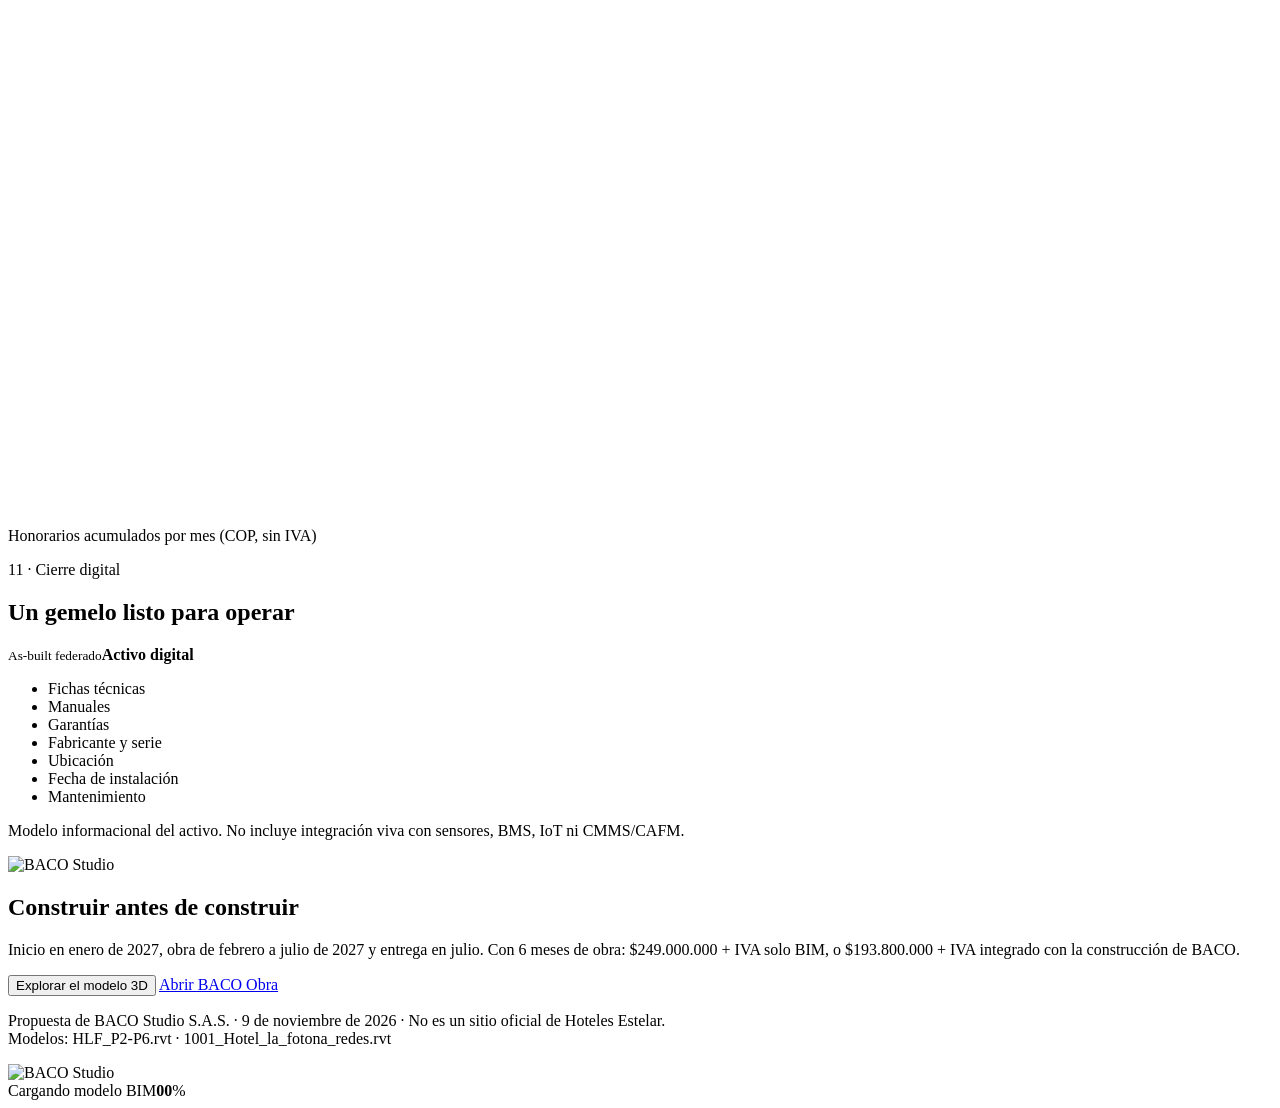
==== commit e899095e: "Sección 09.2: textos nuevos, tarjetas con fuente, ejes con título, leyenda, marcador legible y tabla" ====
--- a/index.html
+++ b/index.html
@@ -243,28 +243,43 @@
   <section class="esc izq ancho roi-sec" data-escena="roi2">
     <div class="txt">
       <p class="k" data-a="up">09 · Retorno de inversión · Escala</p>
-      <h2 data-a="words">A mayor obra, <b>mayor retorno</b></h2>
-      <p class="lead" data-a="up">La inversión BIM es casi fija; el ahorro crece con el presupuesto. Arrastra el marcador sobre la curva para comparar.</p>
-      <div class="stats" data-a="stagger">
-        <div class="stat"><small>Ahorro total medido</small><b>14.2%</b></div>
-        <div class="stat"><small>Reducción reprocesos</small><b>-20%</b></div>
-        <div class="stat"><small>Reducción de plazo</small><b>-10%</b></div>
-      </div>
-      <p class="nota" data-a="up">La banda muestra el rango de ahorro de la propuesta (6% a 14%); la línea dorada, el escenario elegido en la calculadora.</p>
+      <h2 data-a="words">A mayor escala de obra, <b>mayor eficiencia de capital</b></h2>
+      <p class="lead" data-a="up">La gestión BIM representa una inversión fija de control e ingeniería técnica. Mientras los honorarios de coordinación se mantienen estables, el capital protegido frente a sobrecostos crece directamente con el volumen del presupuesto. Arrastra el marcador sobre la curva para evaluar diferentes escalas de obra.</p>
+      <div class="fuentes" data-a="stagger">
+        <a class="fuente" href="https://www.construction.com/" target="_blank" rel="noopener">
+          <b>14.2%</b><span>Ahorro total promedio en el proyecto</span>
+          <small>Dodge Data &amp; Analytics · SmartMarket Report <i data-i="externo"></i></small>
+        </a>
+        <a class="fuente" href="https://www.construction-institute.org/" target="_blank" rel="noopener">
+          <b>-20.0%</b><span>Reducción de reprocesos y demoliciones en campo</span>
+          <small>Construction Industry Institute (CII) · RT-153 <i data-i="externo"></i></small>
+        </a>
+        <a class="fuente" href="https://cife.stanford.edu/" target="_blank" rel="noopener">
+          <b>-40.0%</b><span>Mitigación de órdenes de cambio y adicionales imprevistos</span>
+          <small>Stanford University · Center for Integrated Facility Engineering (CIFE) <i data-i="externo"></i></small>
+        </a>
+      </div>
+      <p class="nota" data-a="up">La banda sombreada representa el rango de sobrecostos típicos en construcción tradicional (6% a 14%), mitigados mediante coordinación digital y presupuesto 5D.</p>
     </div>
     <div class="roi-panel" data-a="fly">
       <div class="roi-header">
         <span class="roi-tag">Economía de escala</span>
-        <h3>Retorno por presupuesto de obra</h3>
-        <p>Inversión BIM de referencia: <b data-v="inv">—</b></p>
-      </div>
-      <svg id="curvaRoi" viewBox="0 0 640 300" aria-label="Retorno según presupuesto de obra"></svg>
+        <h3>Retorno según el presupuesto de obra</h3>
+        <p>Inversión BIM fija de referencia: <b data-v="inv-iva">—</b></p>
+      </div>
+      <svg id="curvaRoi" viewBox="0 0 640 300" aria-label="Multiplicador de retorno según el presupuesto de obra"></svg>
+      <ul class="esc-ley">
+        <li><i class="l-eq"></i>1x · Punto de equilibrio (el servicio se paga solo)</li>
+        <li><i class="l-cur"></i>Curva de ganancia neta para el proyecto</li>
+        <li><i class="l-ban"></i>Rango de sobrecostos evitados según estudios de la industria (6% al 14%)</li>
+      </ul>
       <div class="roi-tabla-w">
         <table class="roi-tabla" id="tablaRoi">
-          <thead><tr><th>Presupuesto</th><th>% costo BIM</th><th>Ahorro neto (6%–14%)</th><th>Retorno</th></tr></thead>
+          <thead><tr><th>Presupuesto</th><th>% costo BIM</th><th>Ahorro neto protegido (6% – 14%)</th><th>Multiplicador (ROI)</th></tr></thead>
           <tbody></tbody>
         </table>
       </div>
+      <p class="tabla-nota">Ahorro neto = Presupuesto × porcentaje de sobrecosto evitado menos la inversión fija de <b data-v="inv-iva">—</b>.</p>
     </div>
   </section>
 
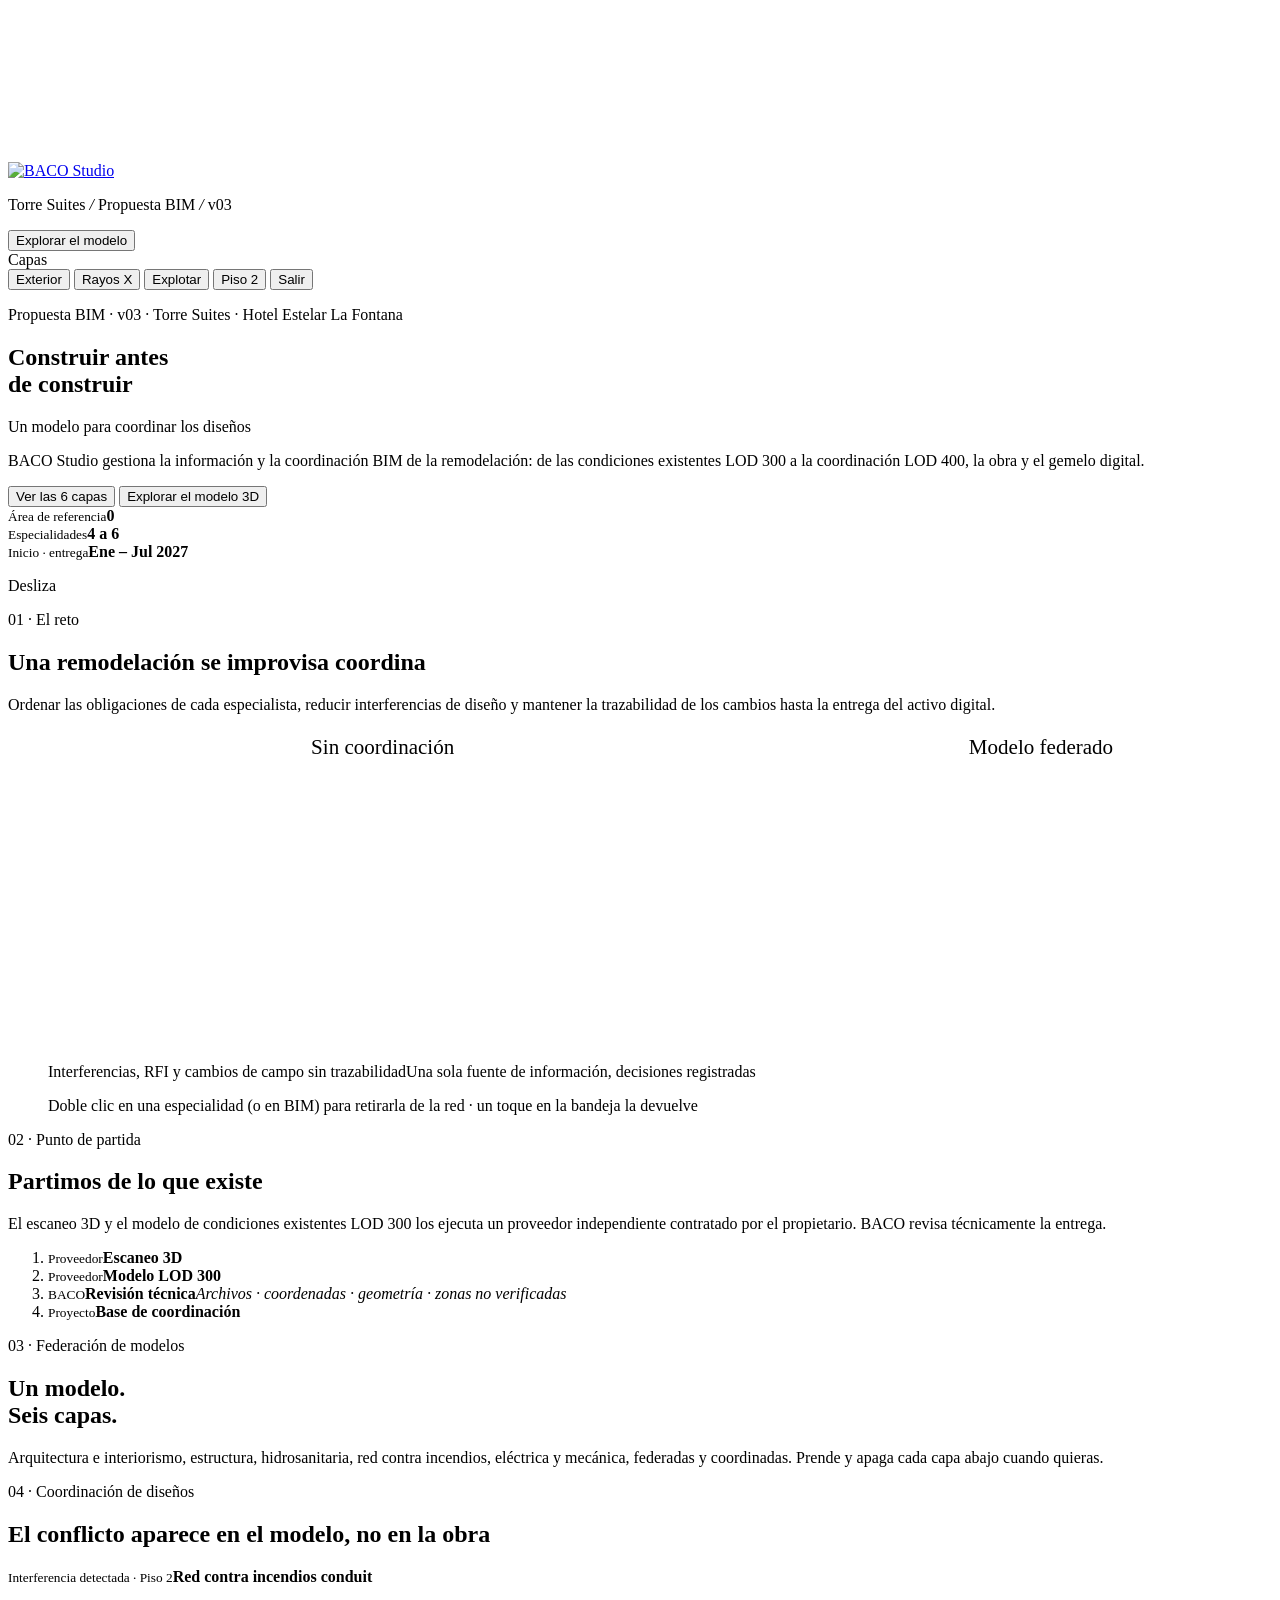
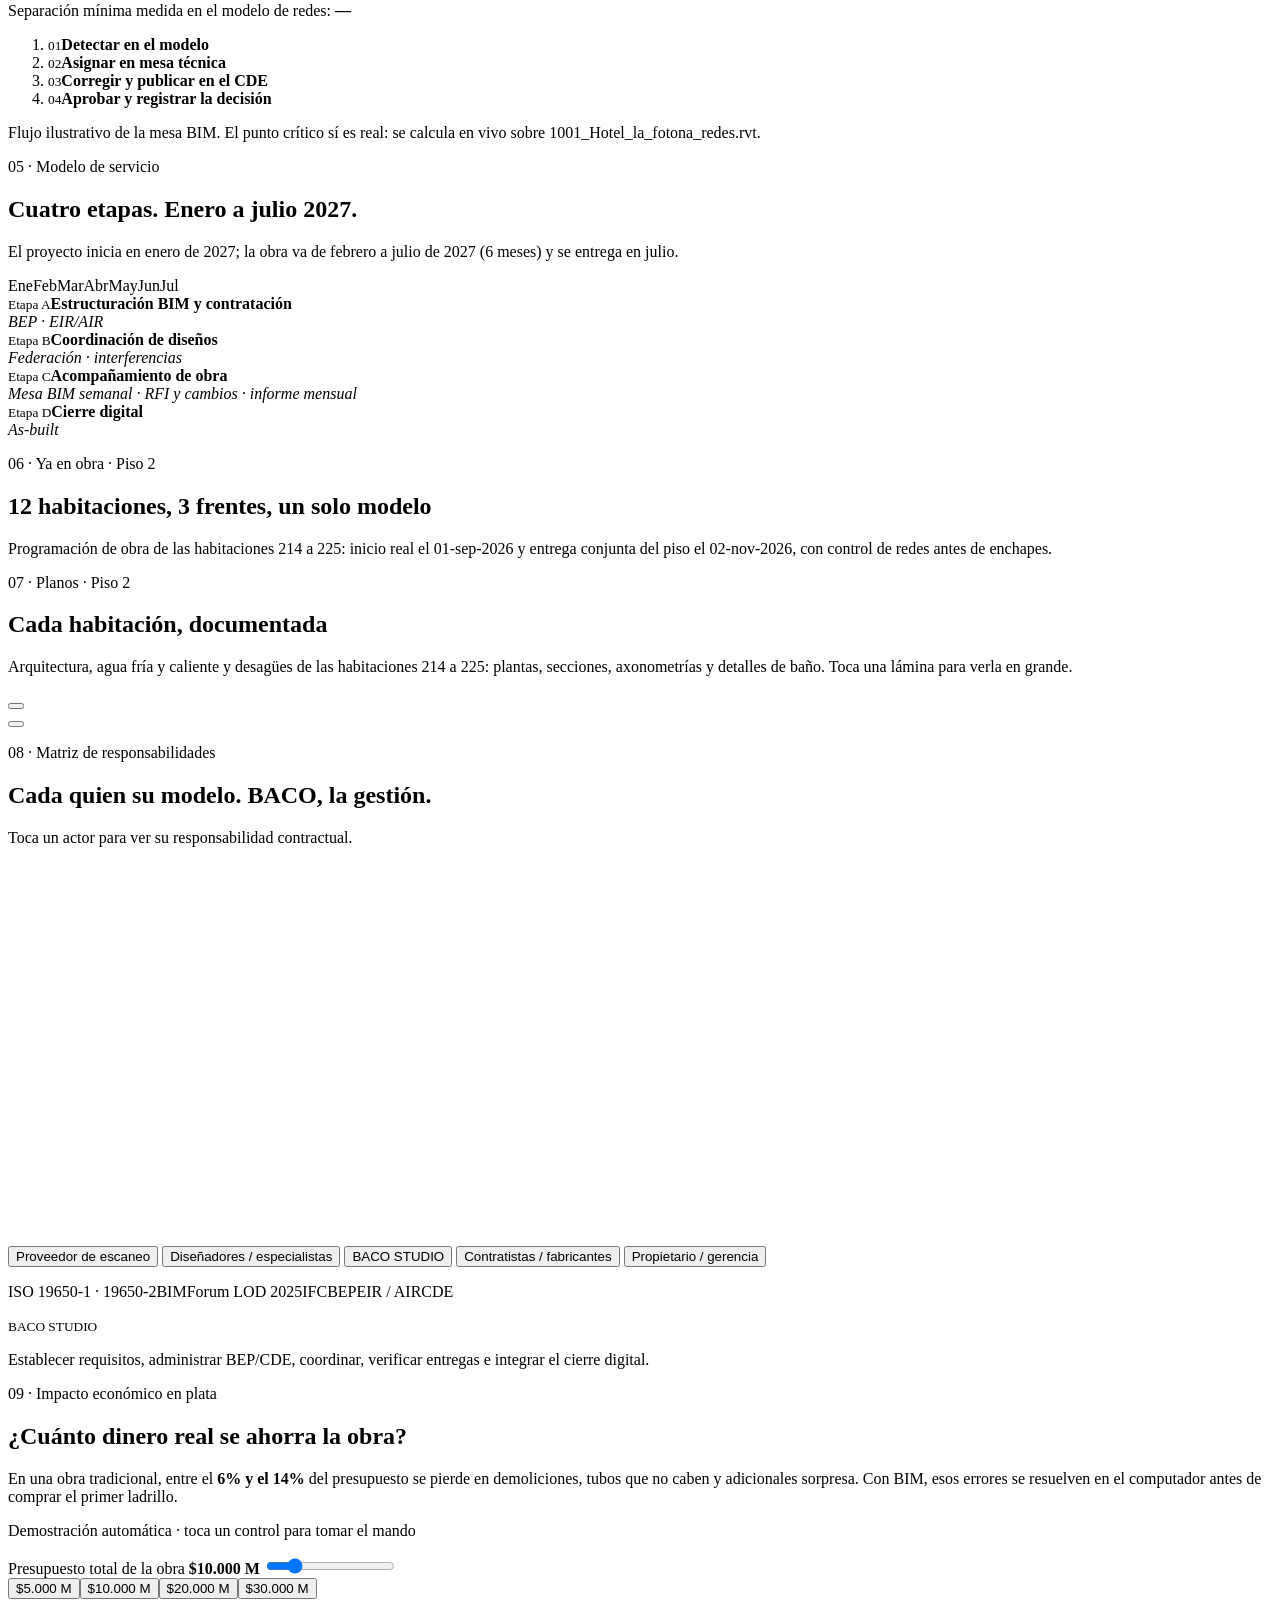
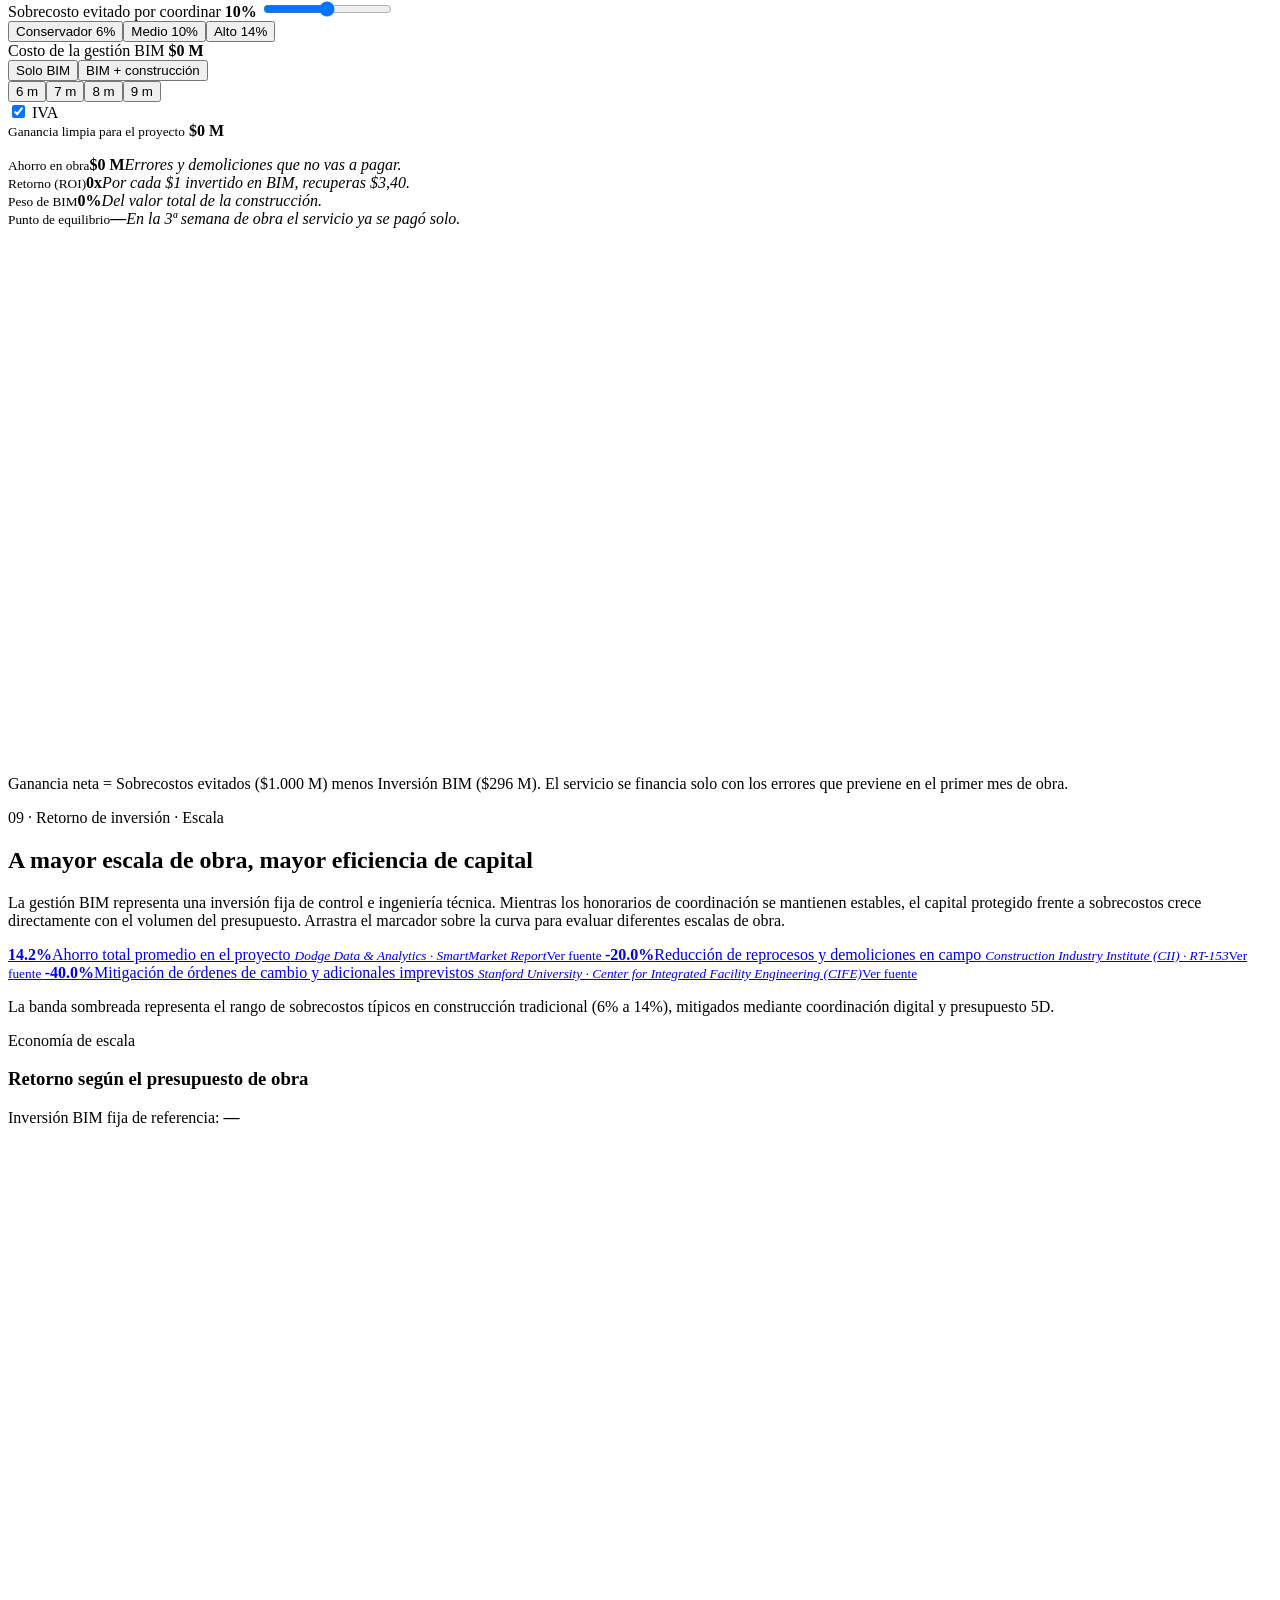
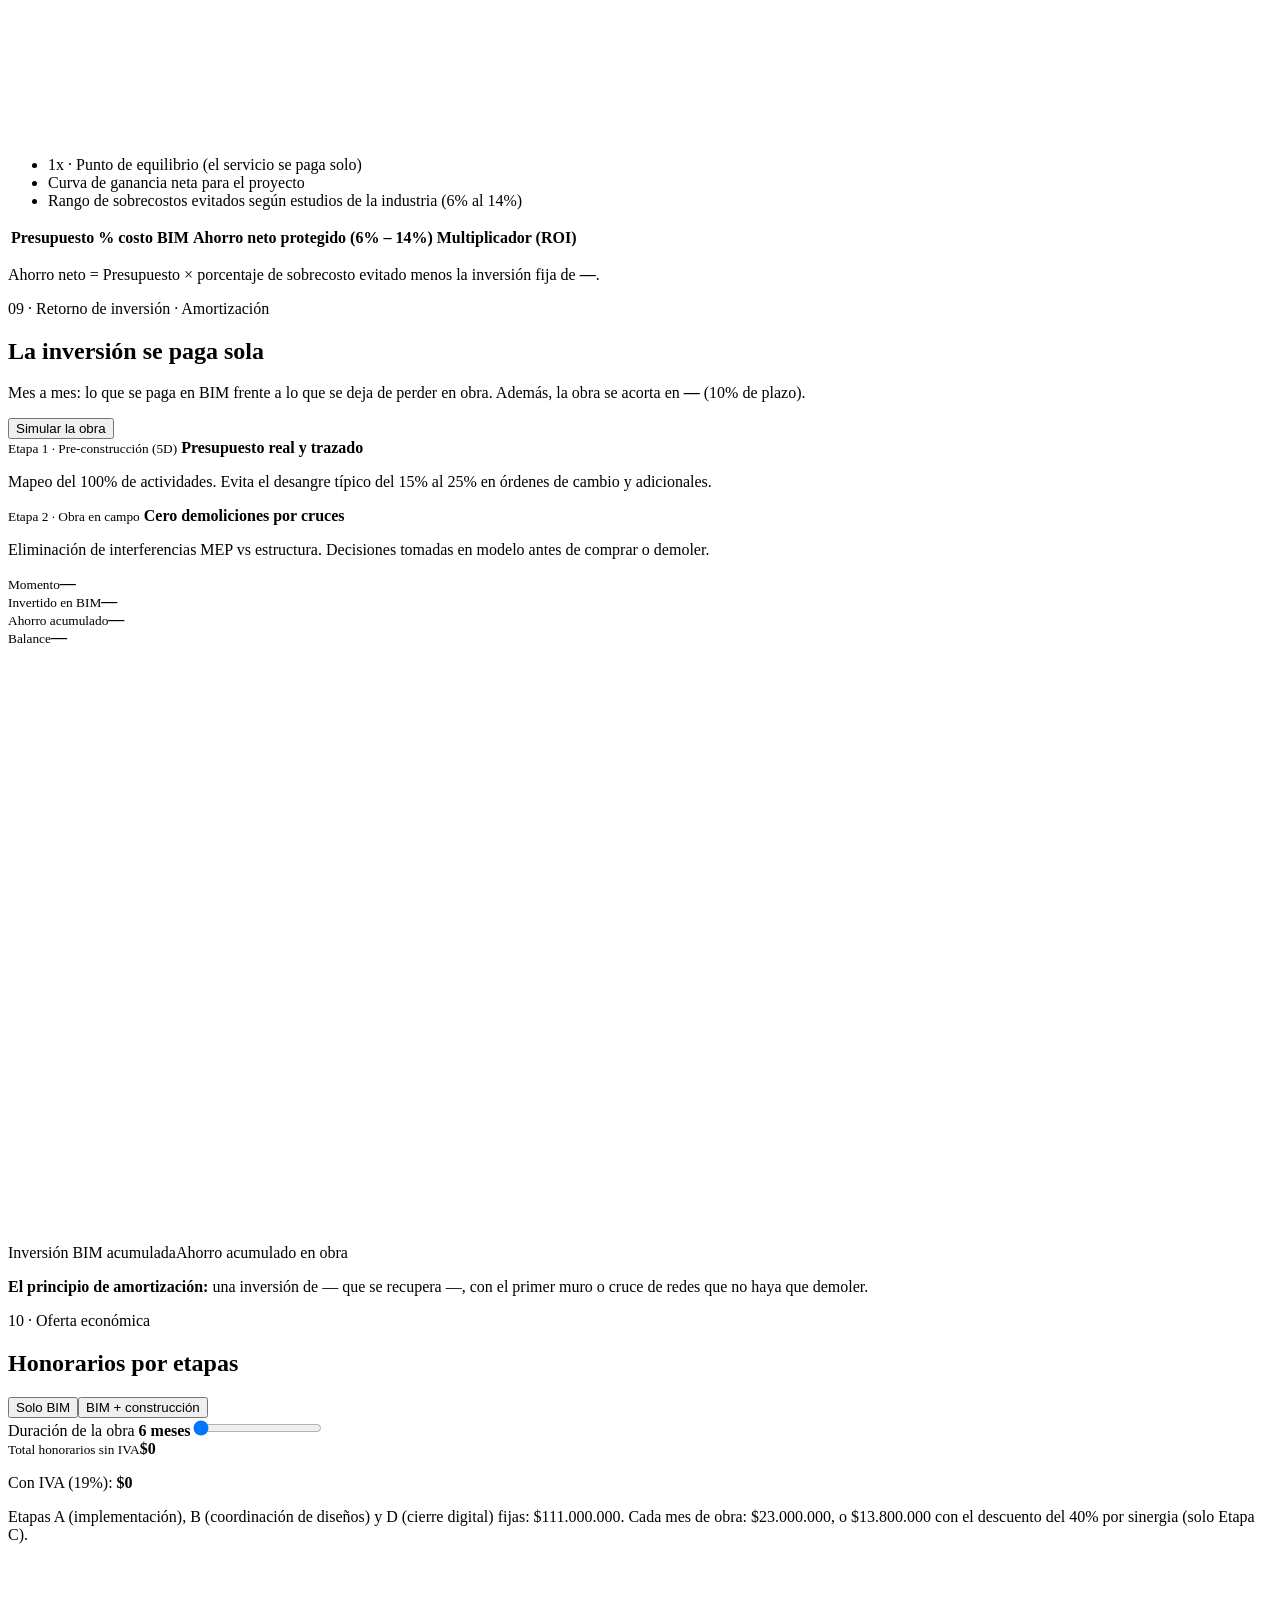
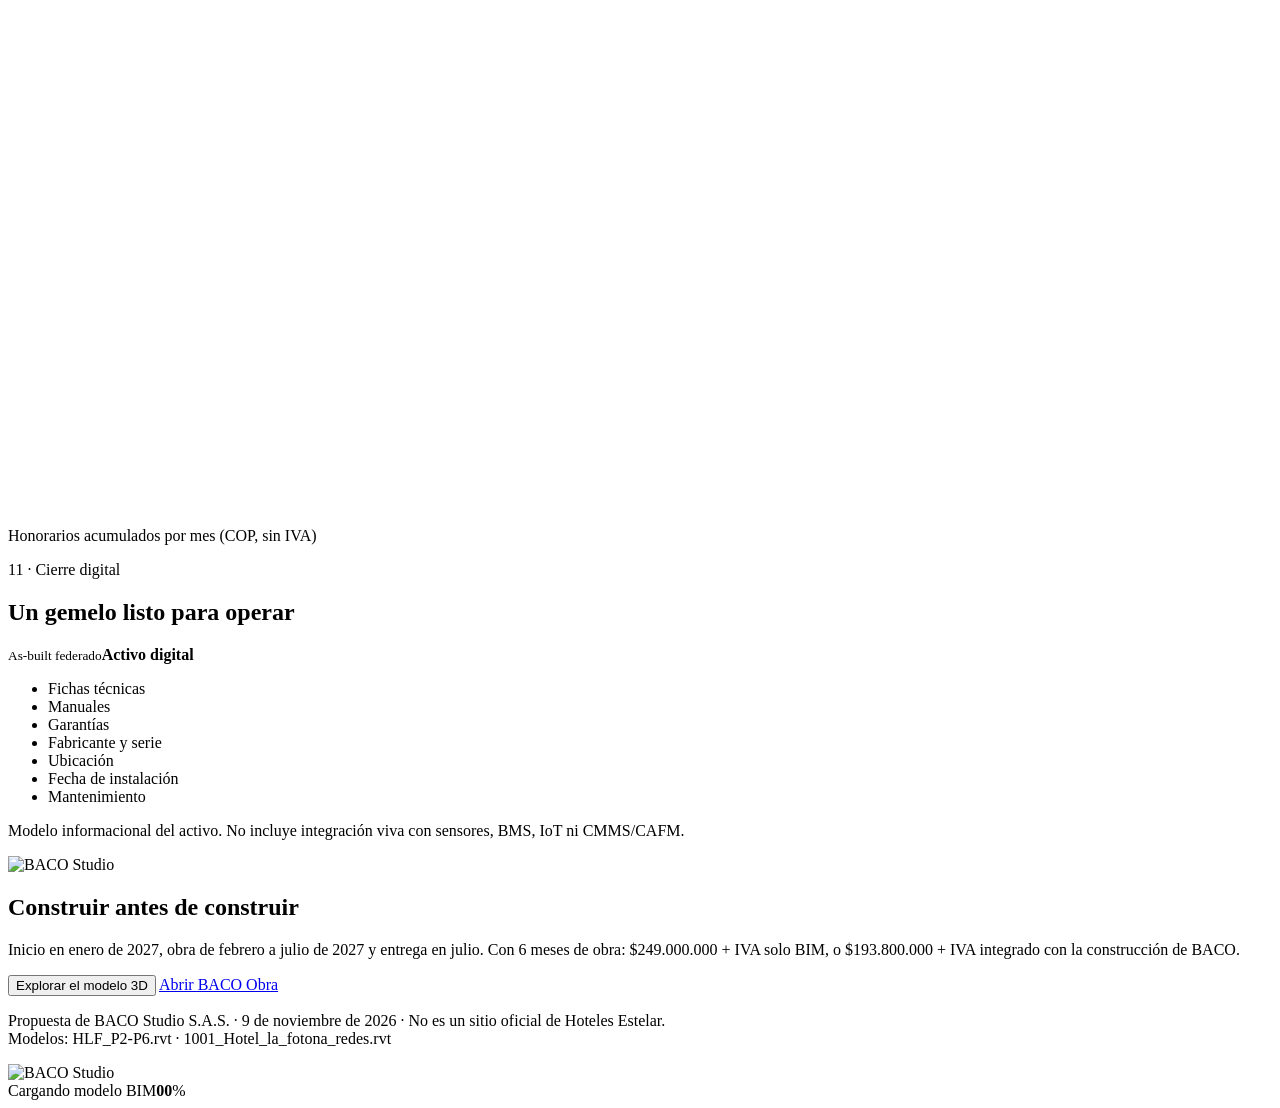
==== commit d048b7bd: "09.2: citas con enlace visible 'Ver fuente' Co-Authored-By: Claude Opus 5.5 <noreply@anthropic.com>" ====
--- a/index.html
+++ b/index.html
@@ -248,15 +248,15 @@
       <div class="fuentes" data-a="stagger">
         <a class="fuente" href="https://www.construction.com/" target="_blank" rel="noopener">
           <b>14.2%</b><span>Ahorro total promedio en el proyecto</span>
-          <small>Dodge Data &amp; Analytics · SmartMarket Report <i data-i="externo"></i></small>
+          <small><em>Dodge Data &amp; Analytics · SmartMarket Report</em><u>Ver fuente <i data-i="externo"></i></u></small>
         </a>
         <a class="fuente" href="https://www.construction-institute.org/" target="_blank" rel="noopener">
           <b>-20.0%</b><span>Reducción de reprocesos y demoliciones en campo</span>
-          <small>Construction Industry Institute (CII) · RT-153 <i data-i="externo"></i></small>
+          <small><em>Construction Industry Institute (CII) · RT-153</em><u>Ver fuente <i data-i="externo"></i></u></small>
         </a>
         <a class="fuente" href="https://cife.stanford.edu/" target="_blank" rel="noopener">
           <b>-40.0%</b><span>Mitigación de órdenes de cambio y adicionales imprevistos</span>
-          <small>Stanford University · Center for Integrated Facility Engineering (CIFE) <i data-i="externo"></i></small>
+          <small><em>Stanford University · Center for Integrated Facility Engineering (CIFE)</em><u>Ver fuente <i data-i="externo"></i></u></small>
         </a>
       </div>
       <p class="nota" data-a="up">La banda sombreada representa el rango de sobrecostos típicos en construcción tradicional (6% a 14%), mitigados mediante coordinación digital y presupuesto 5D.</p>
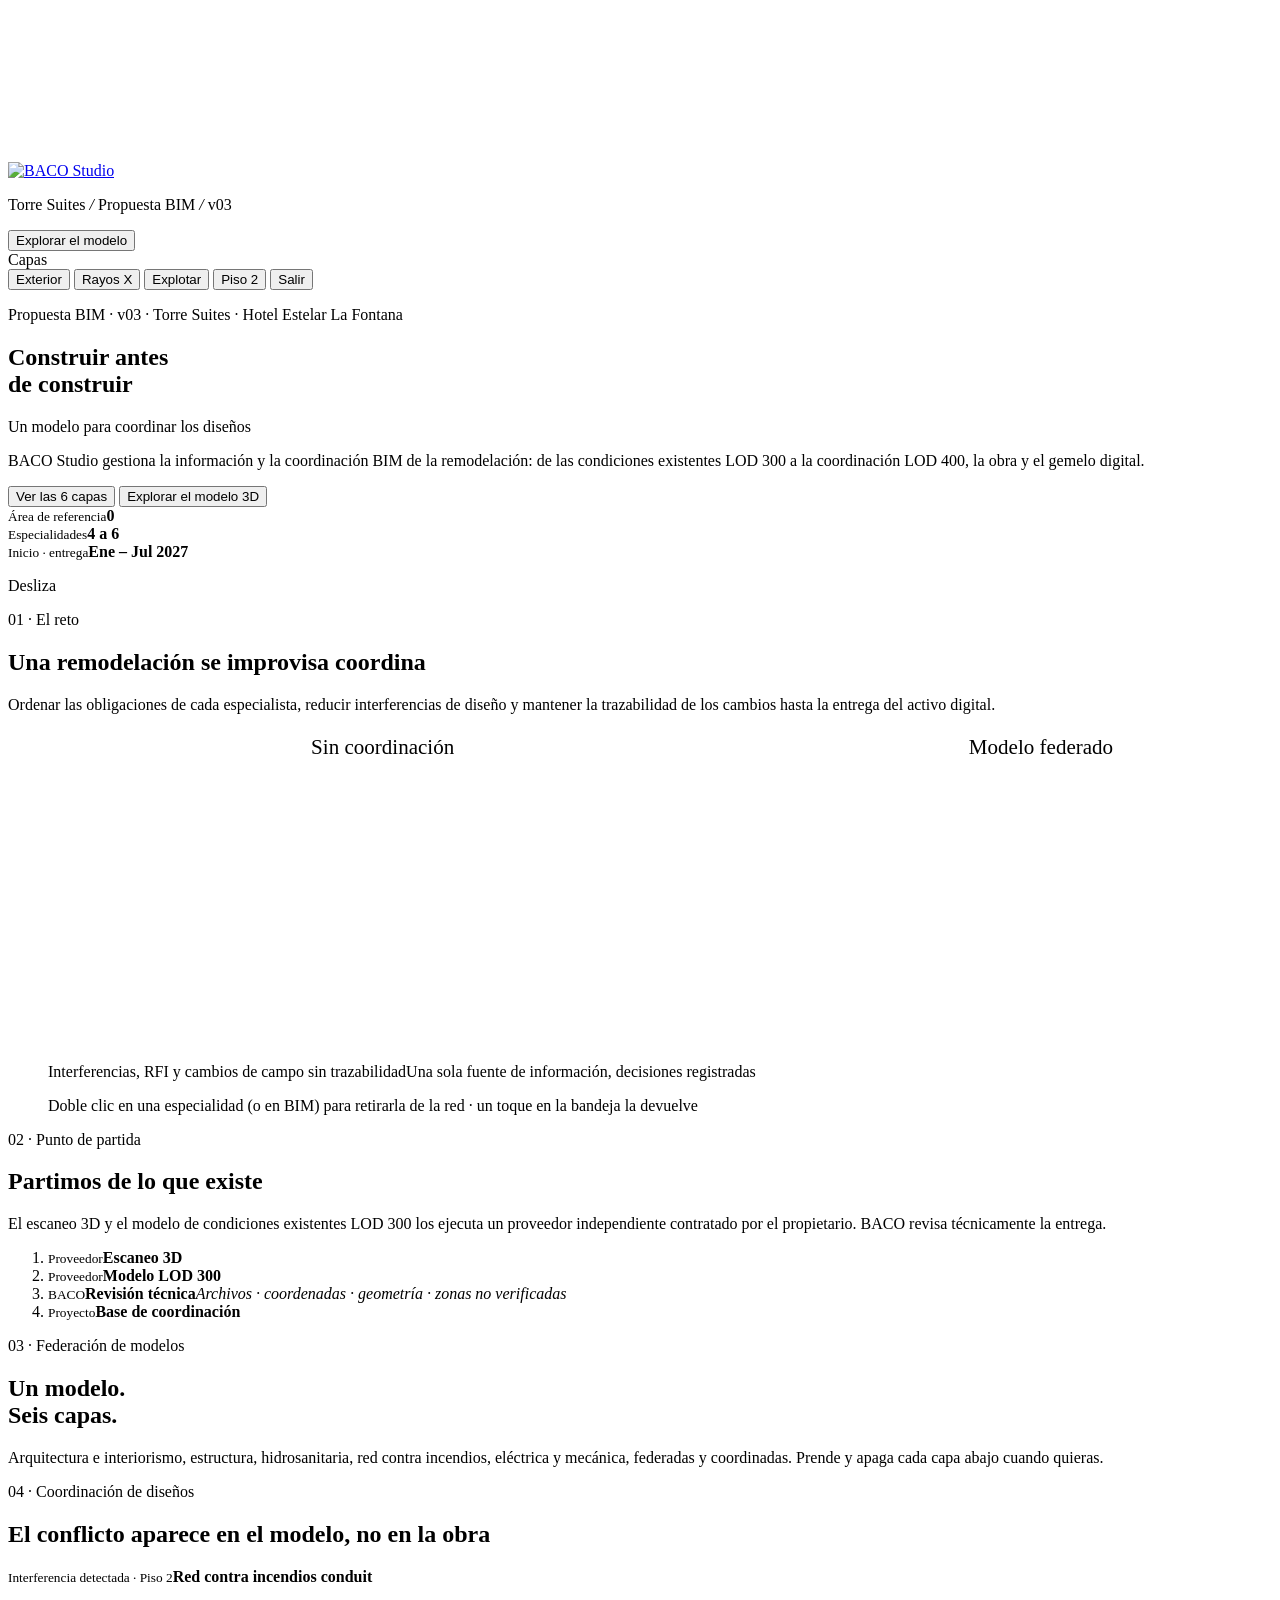
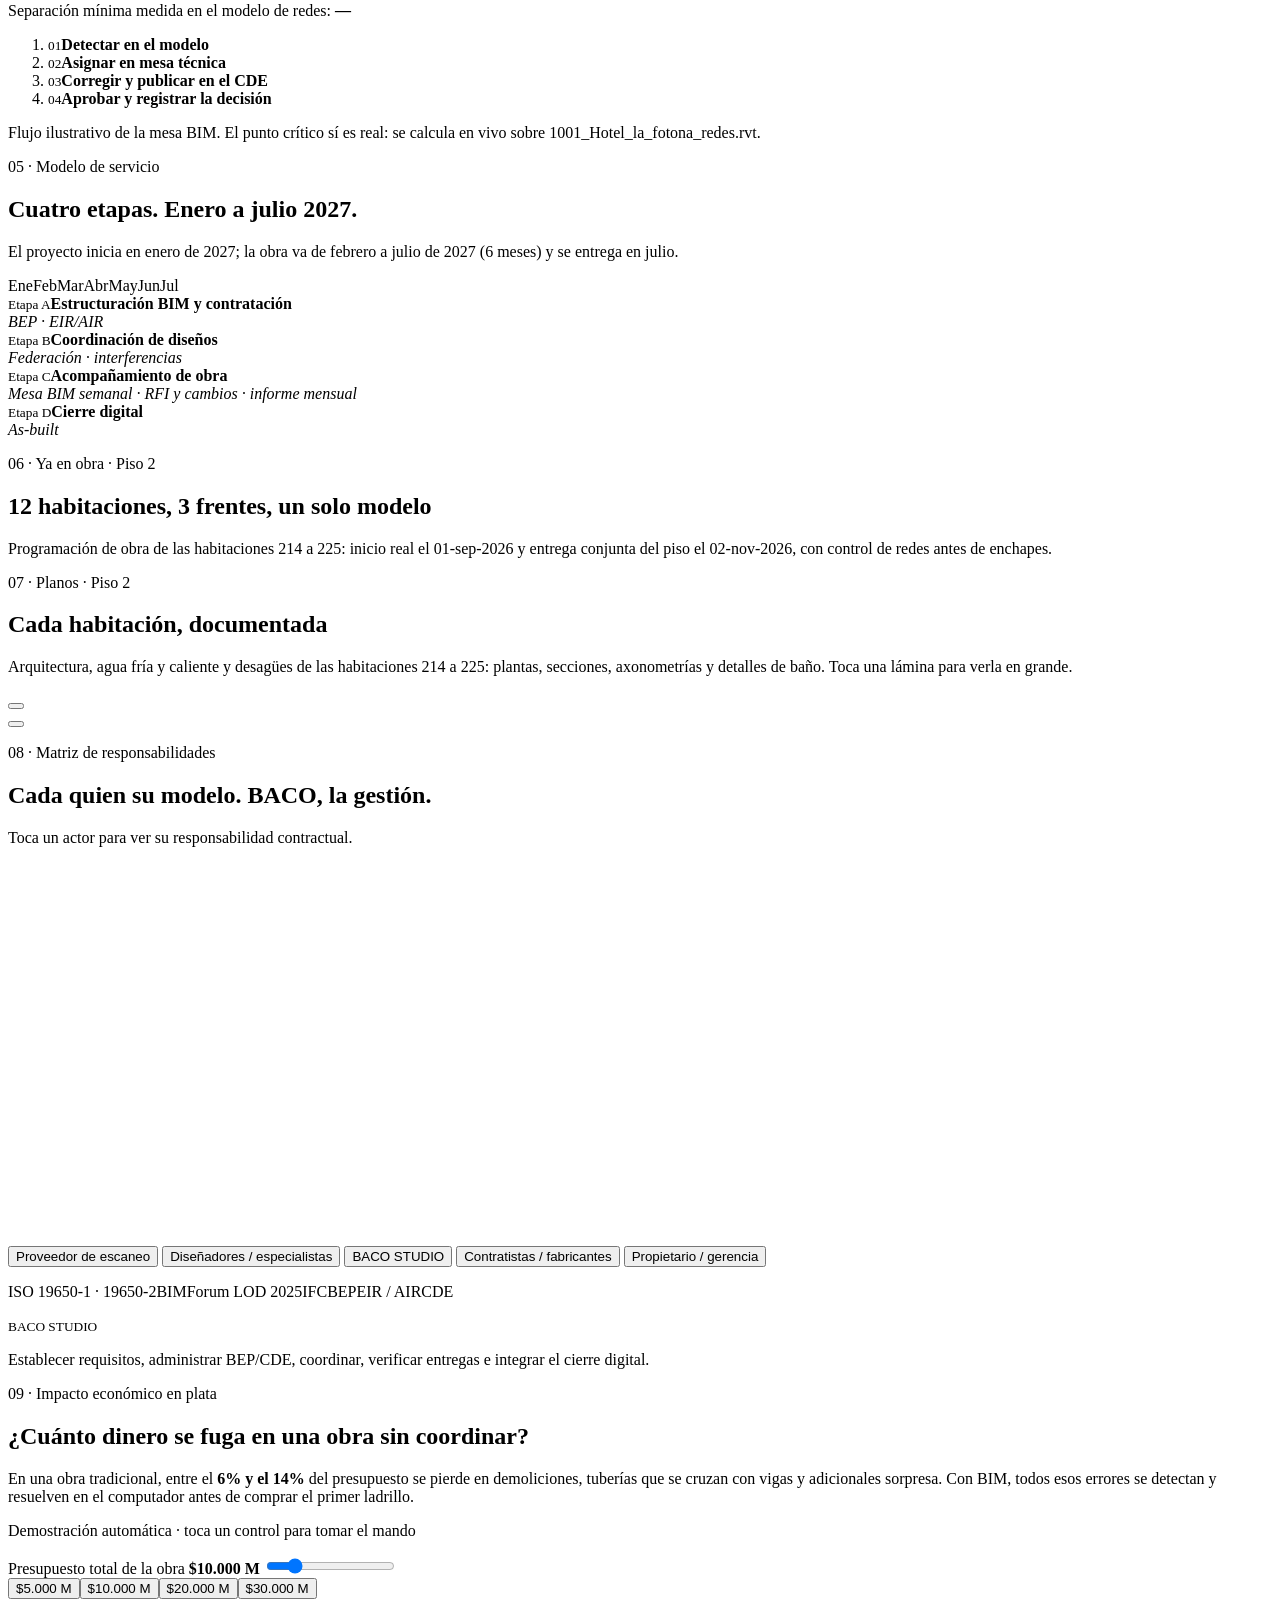
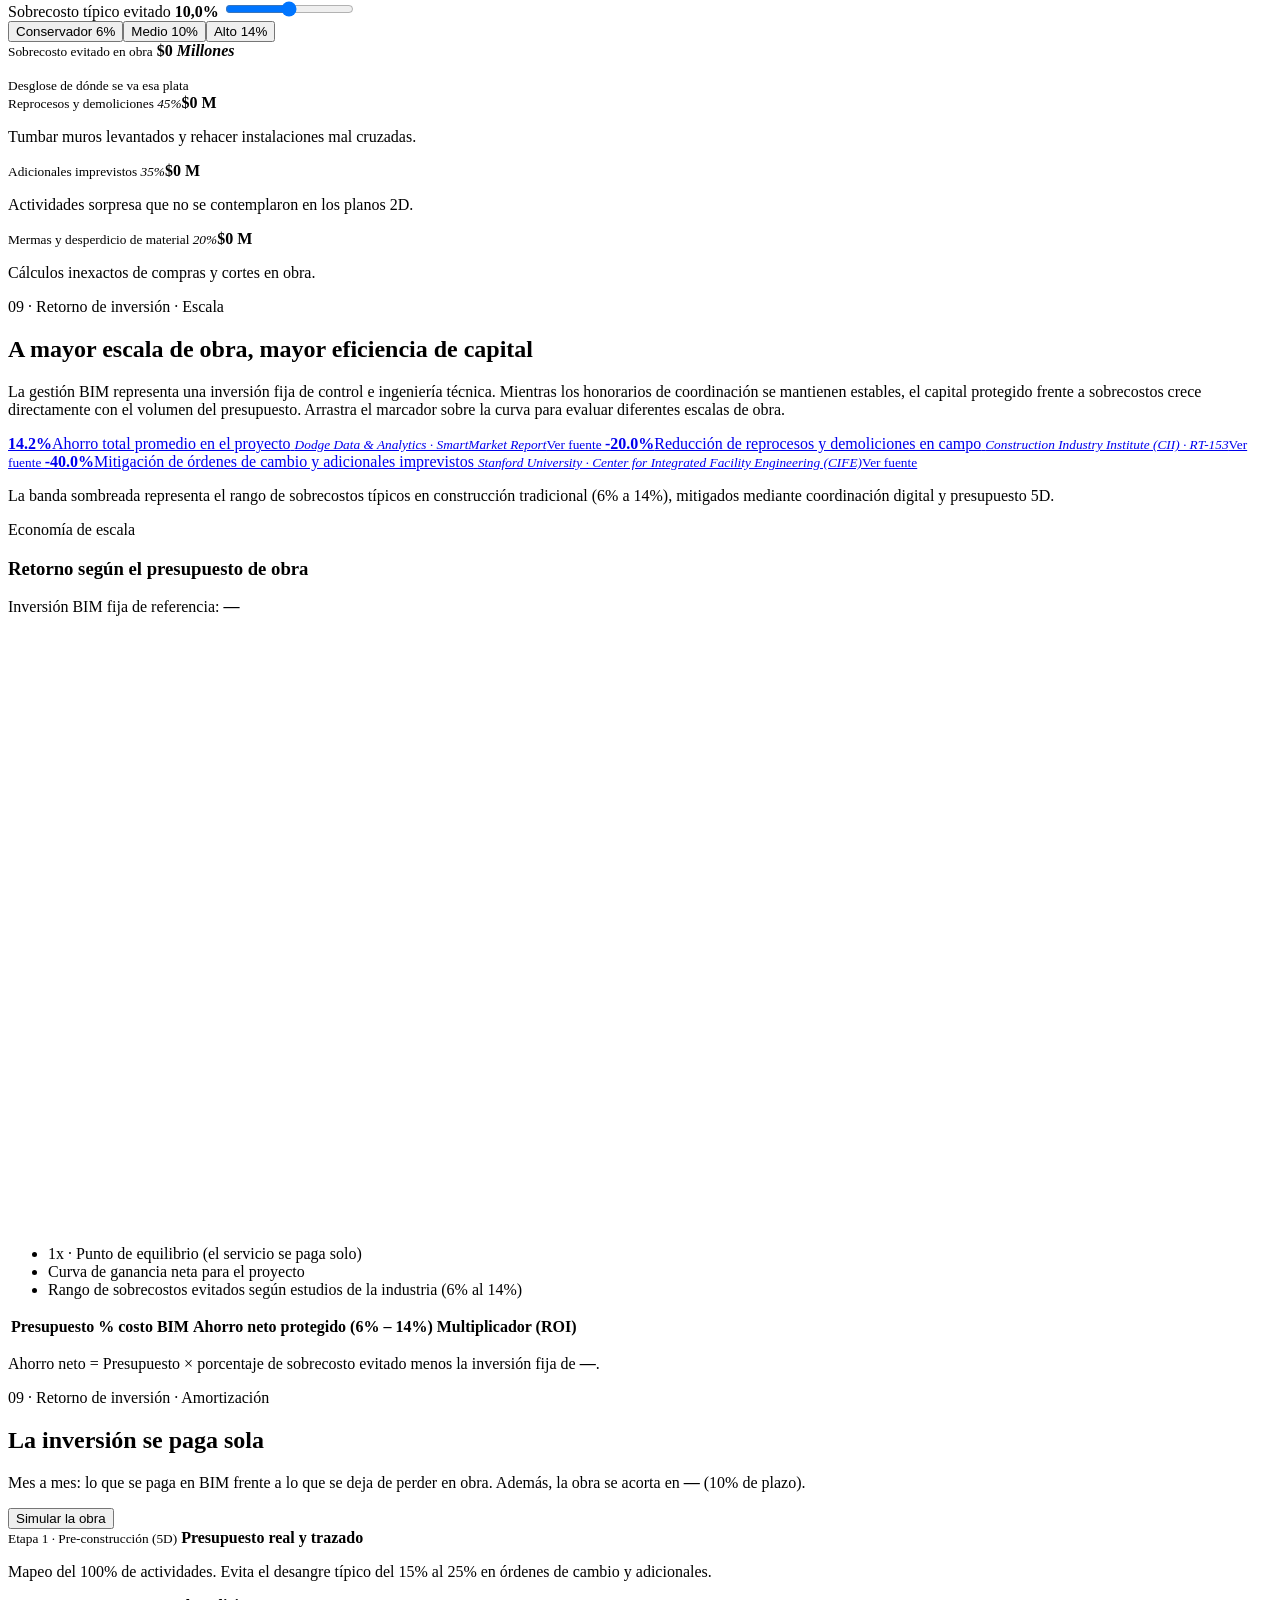
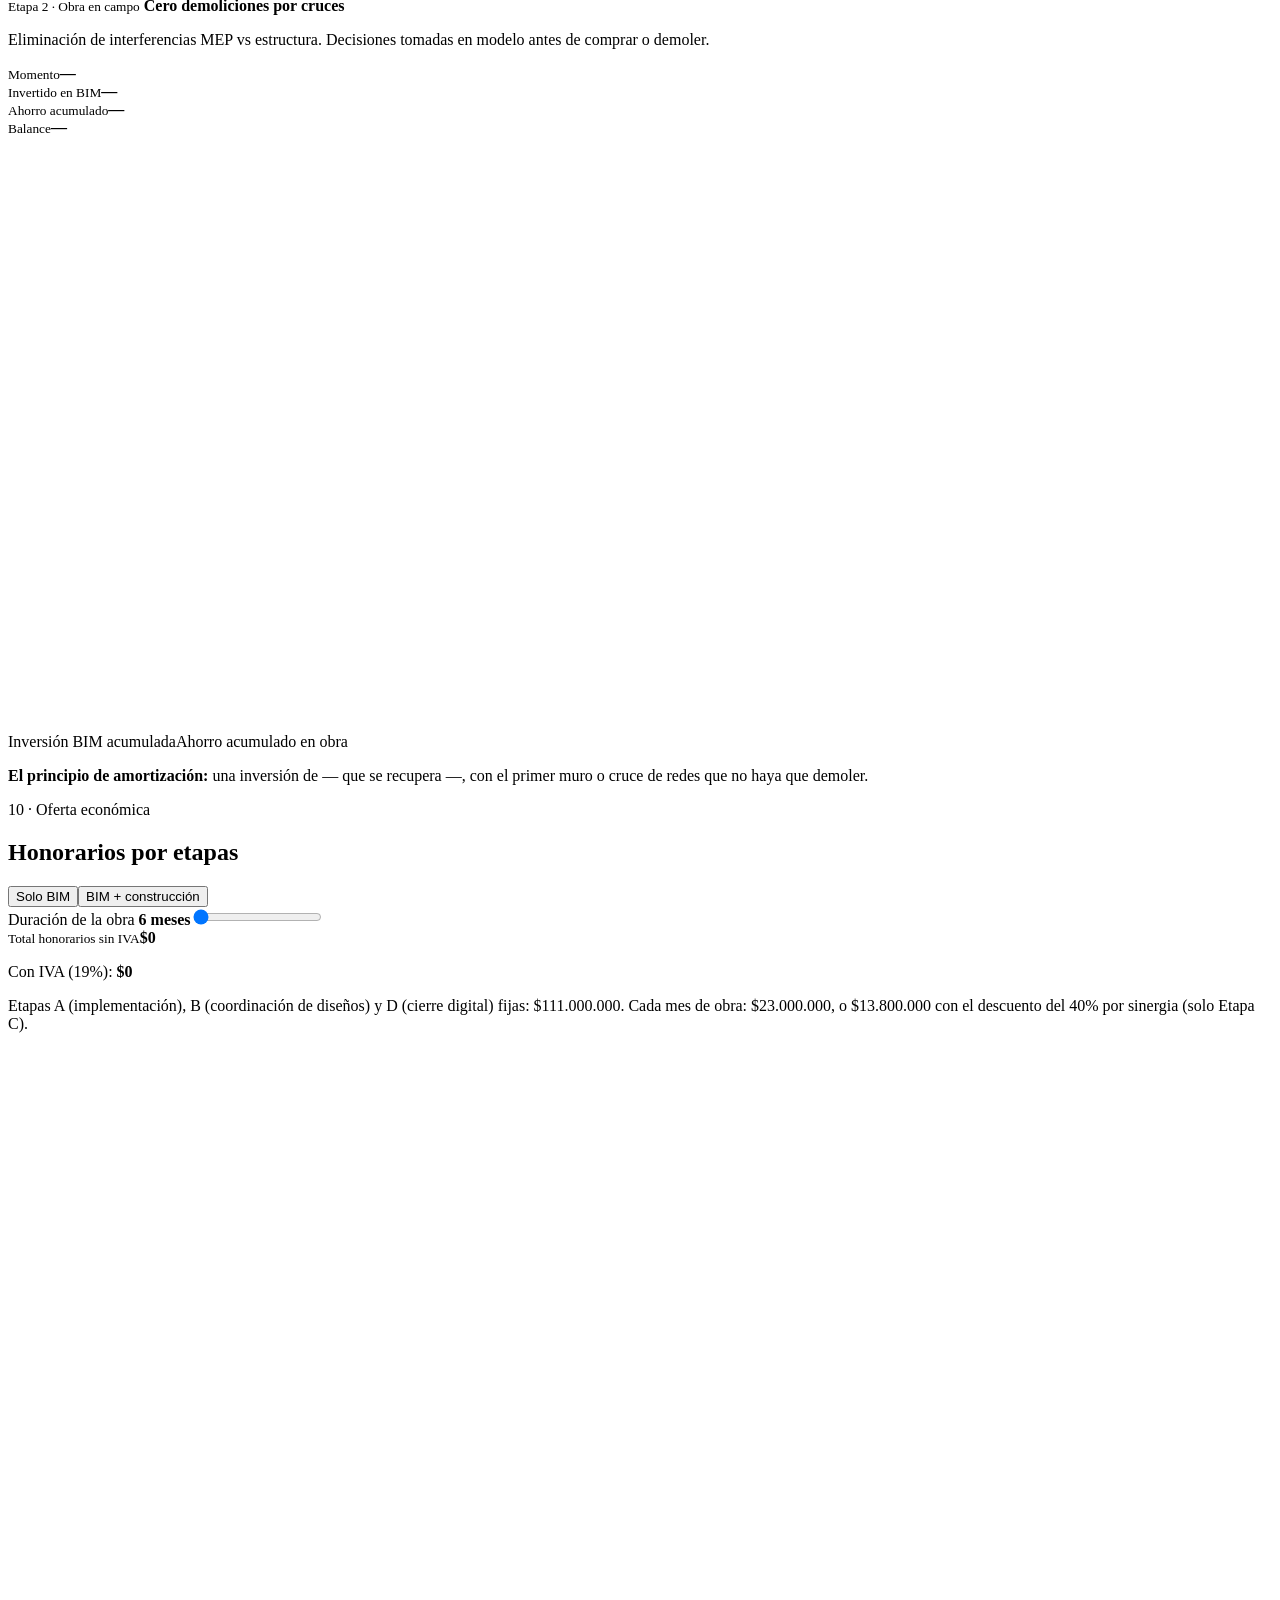
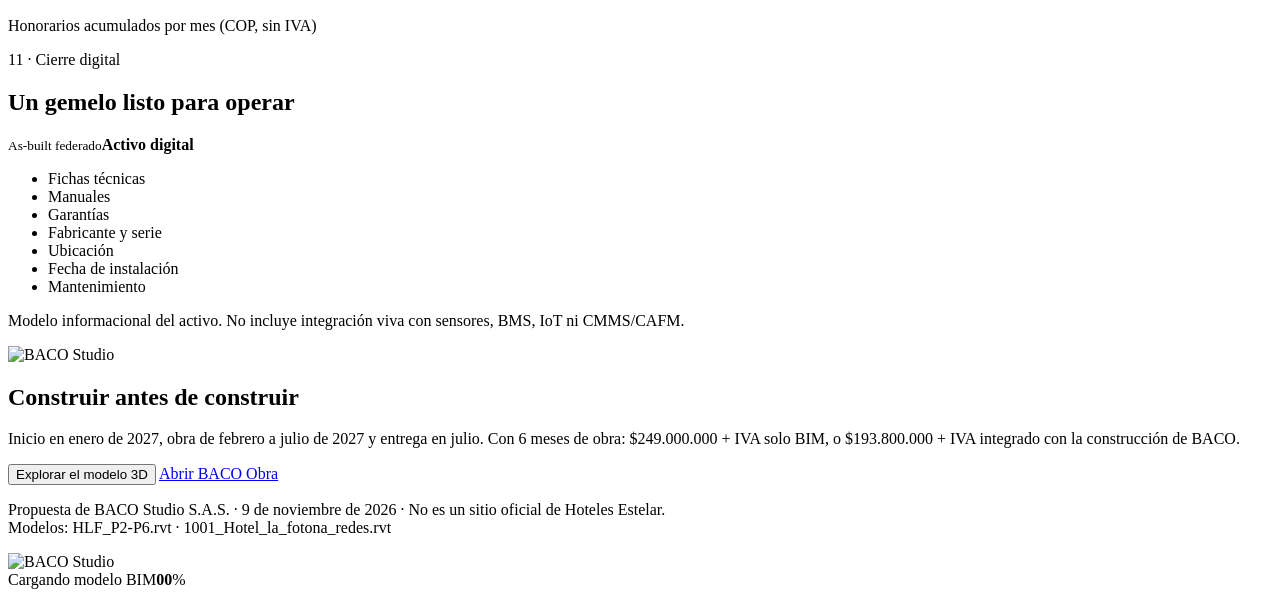
==== commit ec18639e: "Sección 09.1: sobrecosto evitado en obra con cifra gigante y desglose en tres tarjetas Co-Authored-B" ====
--- a/index.html
+++ b/index.html
@@ -198,8 +198,8 @@
   <section class="esc izq ancho roi-sec" data-escena="roi">
     <div class="txt">
       <p class="k" data-a="up">09 · Impacto económico en plata</p>
-      <h2 data-a="words">¿Cuánto dinero real <b>se ahorra la obra?</b></h2>
-      <p class="lead" data-a="up">En una obra tradicional, entre el <b>6% y el 14%</b> del presupuesto se pierde en demoliciones, tubos que no caben y adicionales sorpresa. Con BIM, esos errores se resuelven en el computador antes de comprar el primer ladrillo.</p>
+      <h2 data-a="words">¿Cuánto dinero se fuga <b>en una obra sin coordinar?</b></h2>
+      <p class="lead" data-a="up">En una obra tradicional, entre el <b>6% y el 14%</b> del presupuesto se pierde en demoliciones, tuberías que se cruzan con vigas y adicionales sorpresa. Con BIM, todos esos errores se detectan y resuelven en el computador antes de comprar el primer ladrillo.</p>
       <p class="demo-tag"><i></i>Demostración automática · toca un control para tomar el mando</p>
       <div class="calc" data-a="stagger">
         <div class="ctrl">
@@ -208,34 +208,25 @@
           <div class="atajos"><button data-p="5000">$5.000 M</button><button data-p="10000">$10.000 M</button><button data-p="20000">$20.000 M</button><button data-p="30000">$30.000 M</button></div>
         </div>
         <div class="ctrl">
-          <label for="rS">Sobrecosto evitado por coordinar <b id="cS">10%</b></label>
+          <label for="rS">Sobrecosto típico evitado <b id="cS">10,0%</b></label>
           <input id="rS" type="range" min="6" max="14" step="0.5" value="10" />
           <div class="chips-esc"><button data-s="6">Conservador 6%</button><button data-s="10" class="on">Medio 10%</button><button data-s="14">Alto 14%</button></div>
         </div>
-        <div class="ctrl">
-          <label>Costo de la gestión BIM <b id="cI">$0 M</b></label>
-          <div class="fila-ctrl">
-            <div class="seg chico" id="rModo"><button data-m="solo" class="on">Solo BIM</button><button data-m="int">BIM + construcción</button></div>
-            <div class="seg chico" id="rMesesR"><button data-n="6" class="on">6 m</button><button data-n="7">7 m</button><button data-n="8">8 m</button><button data-n="9">9 m</button></div>
-            <label class="iva"><input type="checkbox" id="rIva" checked /> IVA</label>
-          </div>
-        </div>
-      </div>
-    </div>
-    <div class="roi-res" data-a="fly">
+      </div>
+    </div>
+    <div class="roi-res fuga" data-a="fly">
       <div class="res-top">
-        <small>Ganancia limpia para el proyecto</small>
-        <b id="oNeto" class="big">$0 M</b>
+        <small>Sobrecosto evitado en obra</small>
+        <b class="big fuga-big"><span id="oFuga">$0</span> <em>Millones</em></b>
         <p id="oFrase"></p>
       </div>
-      <div class="res-kpis">
-        <div><small>Ahorro en obra</small><b id="oBruto">$0 M</b><em>Errores y demoliciones que no vas a pagar.</em></div>
-        <div><small>Retorno (ROI)</small><b id="oRoi">0x</b><em id="oRoiE">Por cada $1 invertido en BIM, recuperas $3,40.</em></div>
-        <div><small>Peso de BIM</small><b id="oPct">0%</b><em>Del valor total de la construcción.</em></div>
-        <div><small>Punto de equilibrio</small><b id="oPay">—</b><em id="oPayE">En la 3ª semana de obra el servicio ya se pagó solo.</em></div>
-      </div>
-      <div class="cas-wrap"><svg id="cascada" viewBox="0 0 600 250" aria-label="Sobrecostos evitados menos honorarios BIM igual a ganancia neta"></svg><div id="casTip" role="tooltip"></div></div>
-      <p class="formula" id="oPie">Ganancia neta = Sobrecostos evitados ($1.000 M) menos Inversión BIM ($296 M). El servicio se financia solo con los errores que previene en el primer mes de obra.</p>
+      <small class="fuga-t">Desglose de dónde se va esa plata</small>
+      <div class="fuga-barra" aria-hidden="true"><i class="g0"></i><i class="g1"></i><i class="g2"></i></div>
+      <div class="gastos">
+        <div class="gasto g0"><small>Reprocesos y demoliciones <em>45%</em></small><b id="oG0">$0 M</b><p>Tumbar muros levantados y rehacer instalaciones mal cruzadas.</p><span class="gasto-l"><i></i></span></div>
+        <div class="gasto g1"><small>Adicionales imprevistos <em>35%</em></small><b id="oG1">$0 M</b><p>Actividades sorpresa que no se contemplaron en los planos 2D.</p><span class="gasto-l"><i></i></span></div>
+        <div class="gasto g2"><small>Mermas y desperdicio de material <em>20%</em></small><b id="oG2">$0 M</b><p>Cálculos inexactos de compras y cortes en obra.</p><span class="gasto-l"><i></i></span></div>
+      </div>
     </div>
   </section>
 
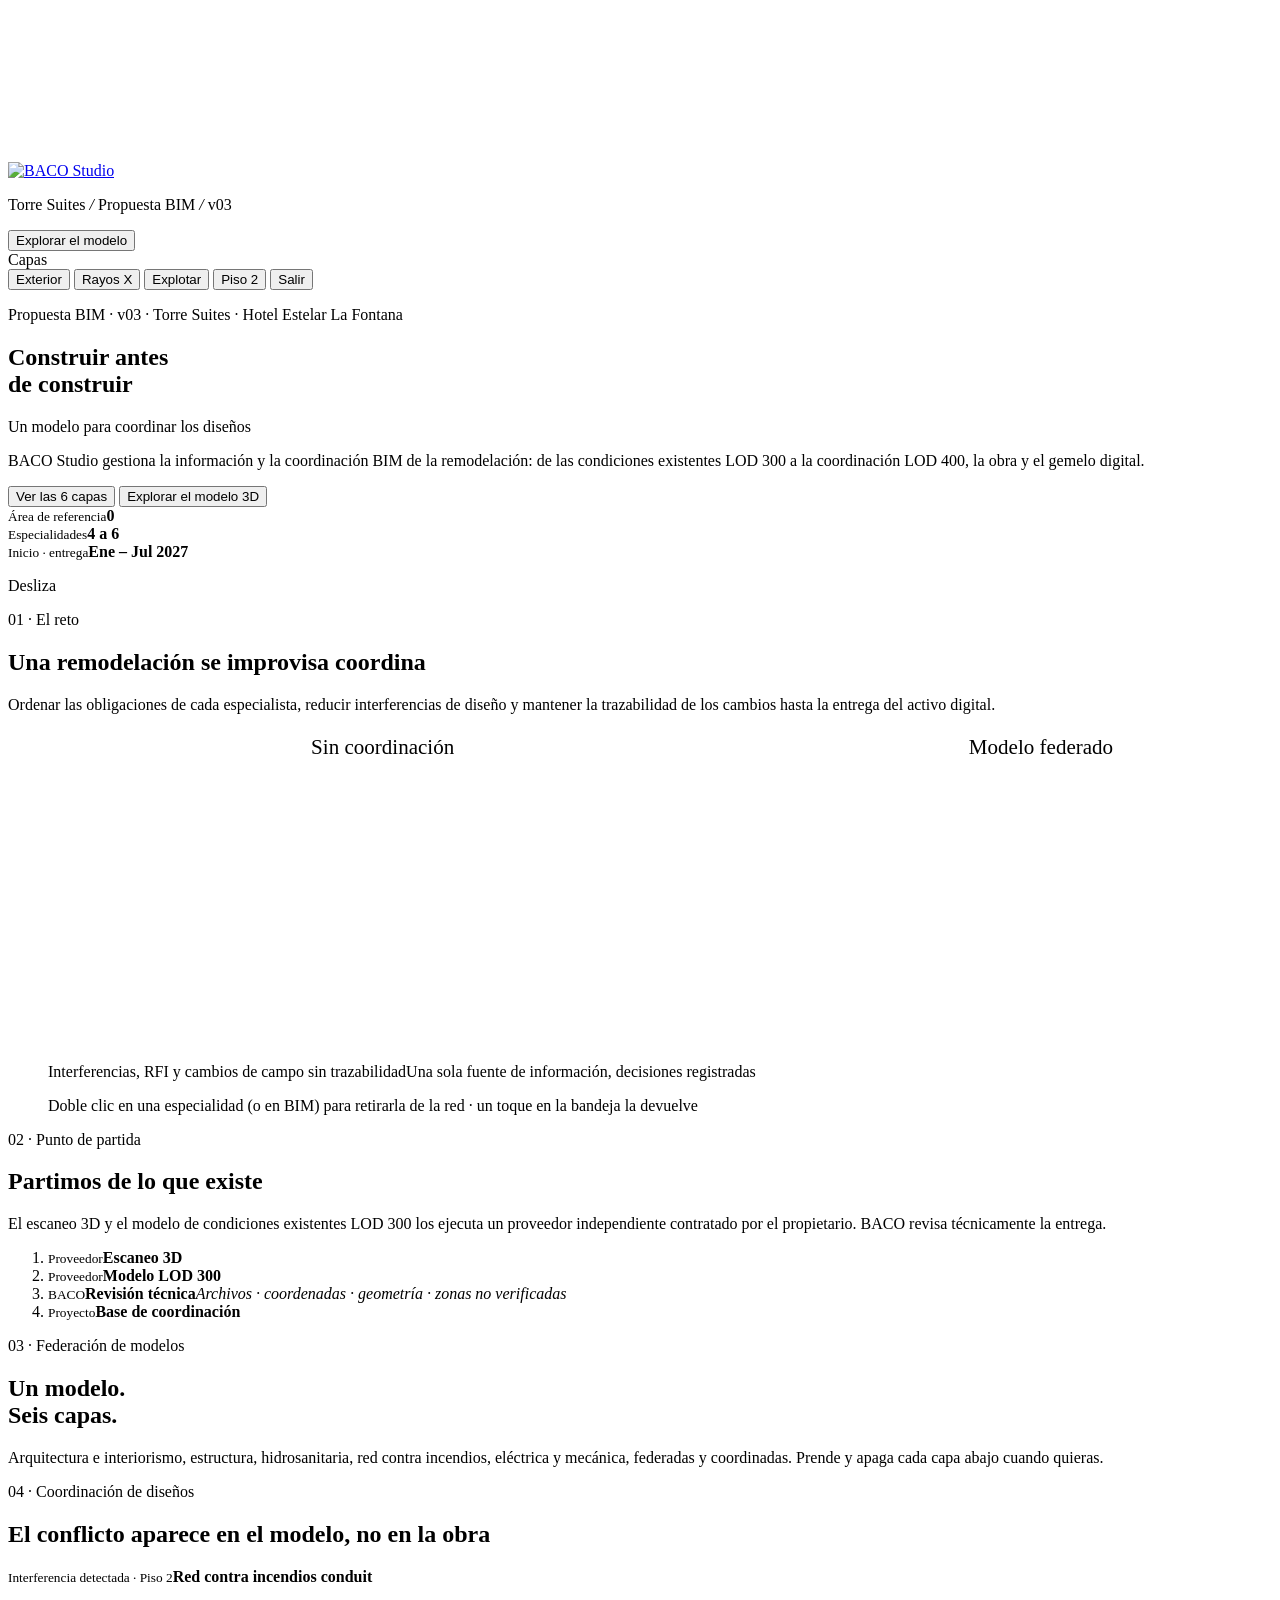
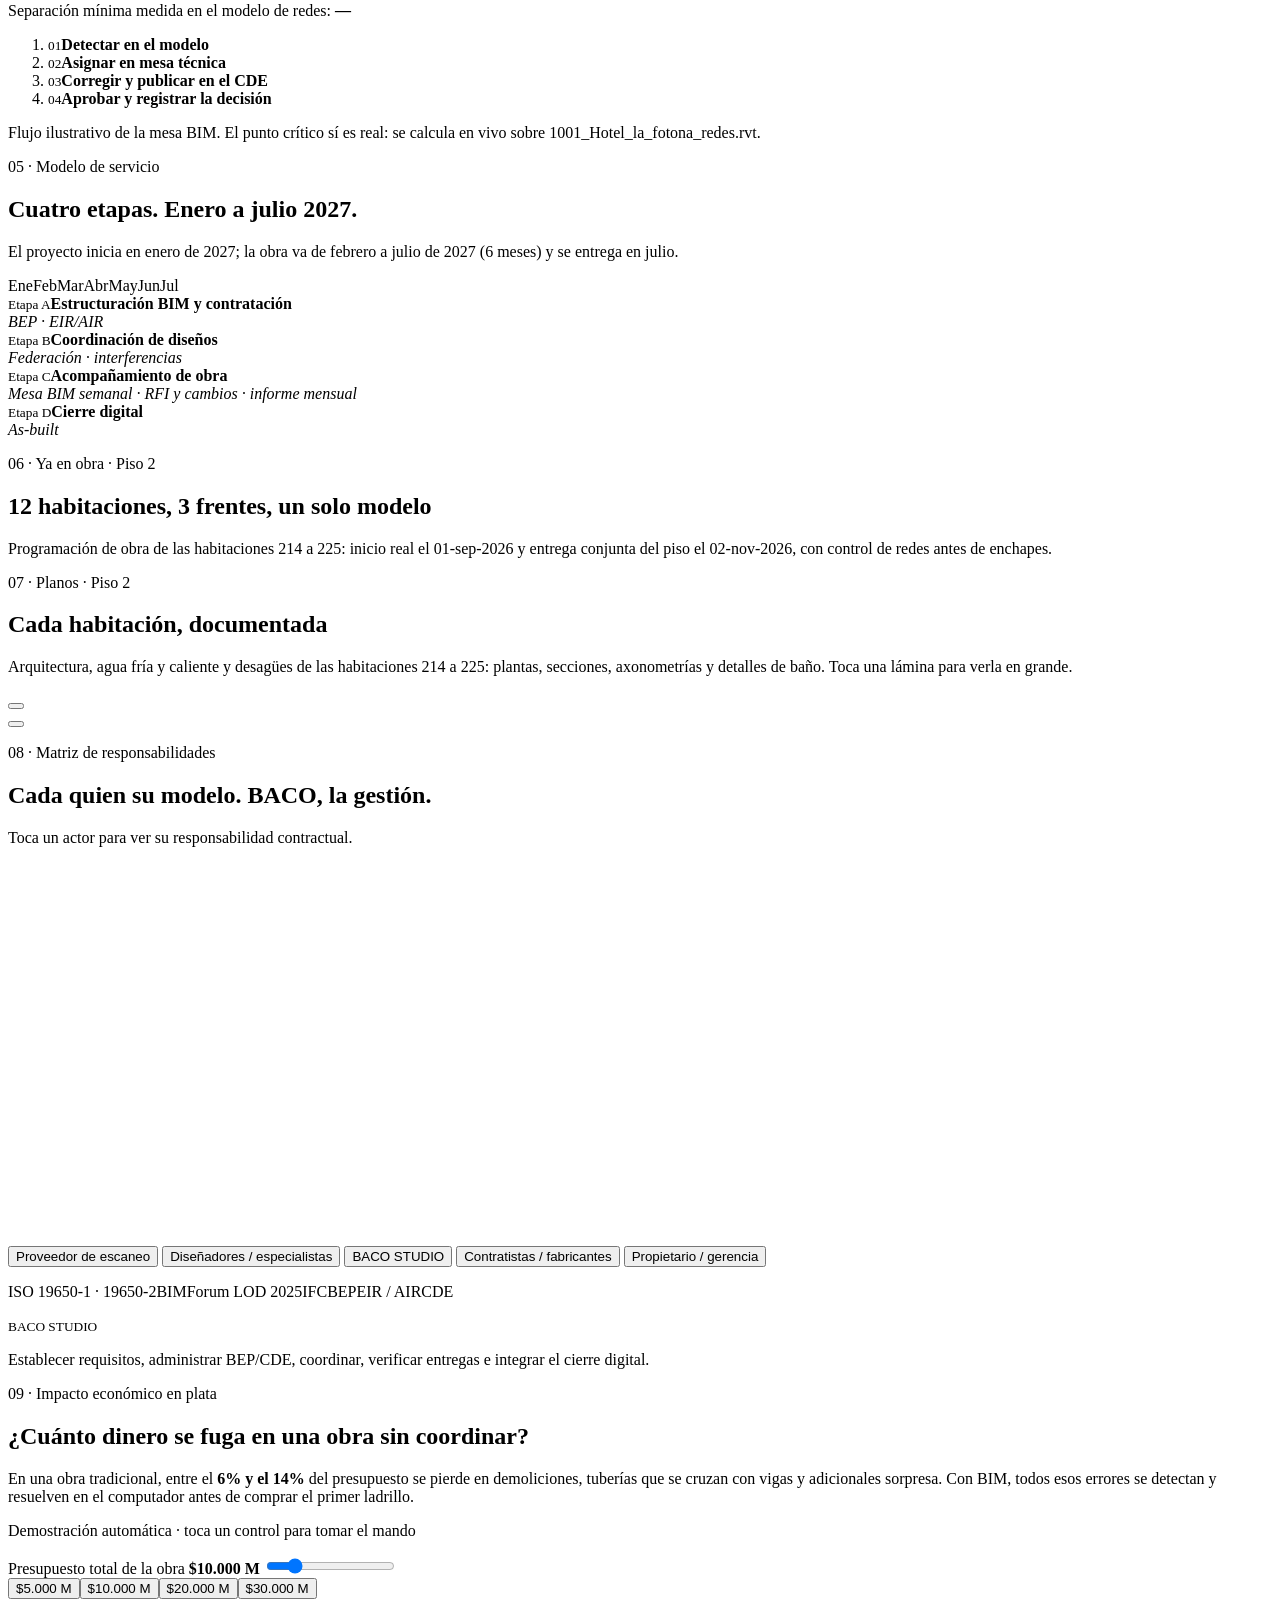
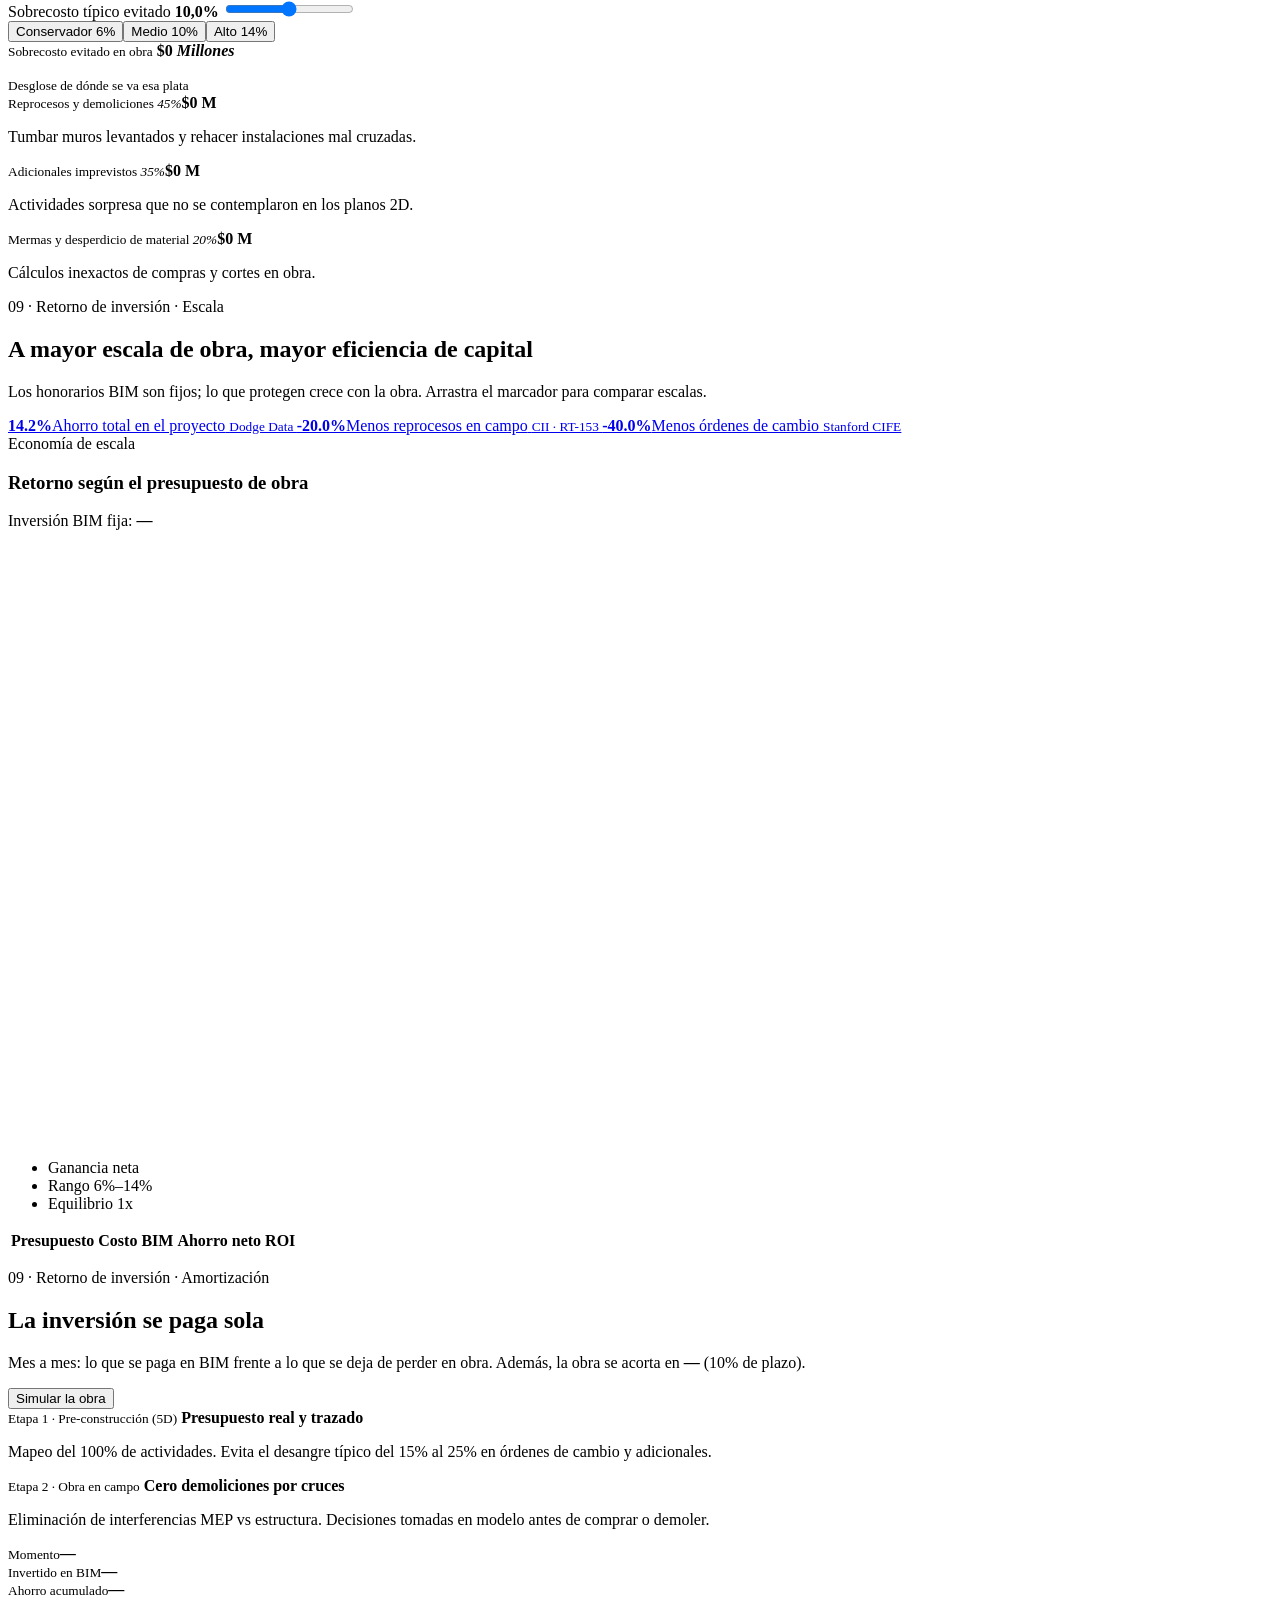
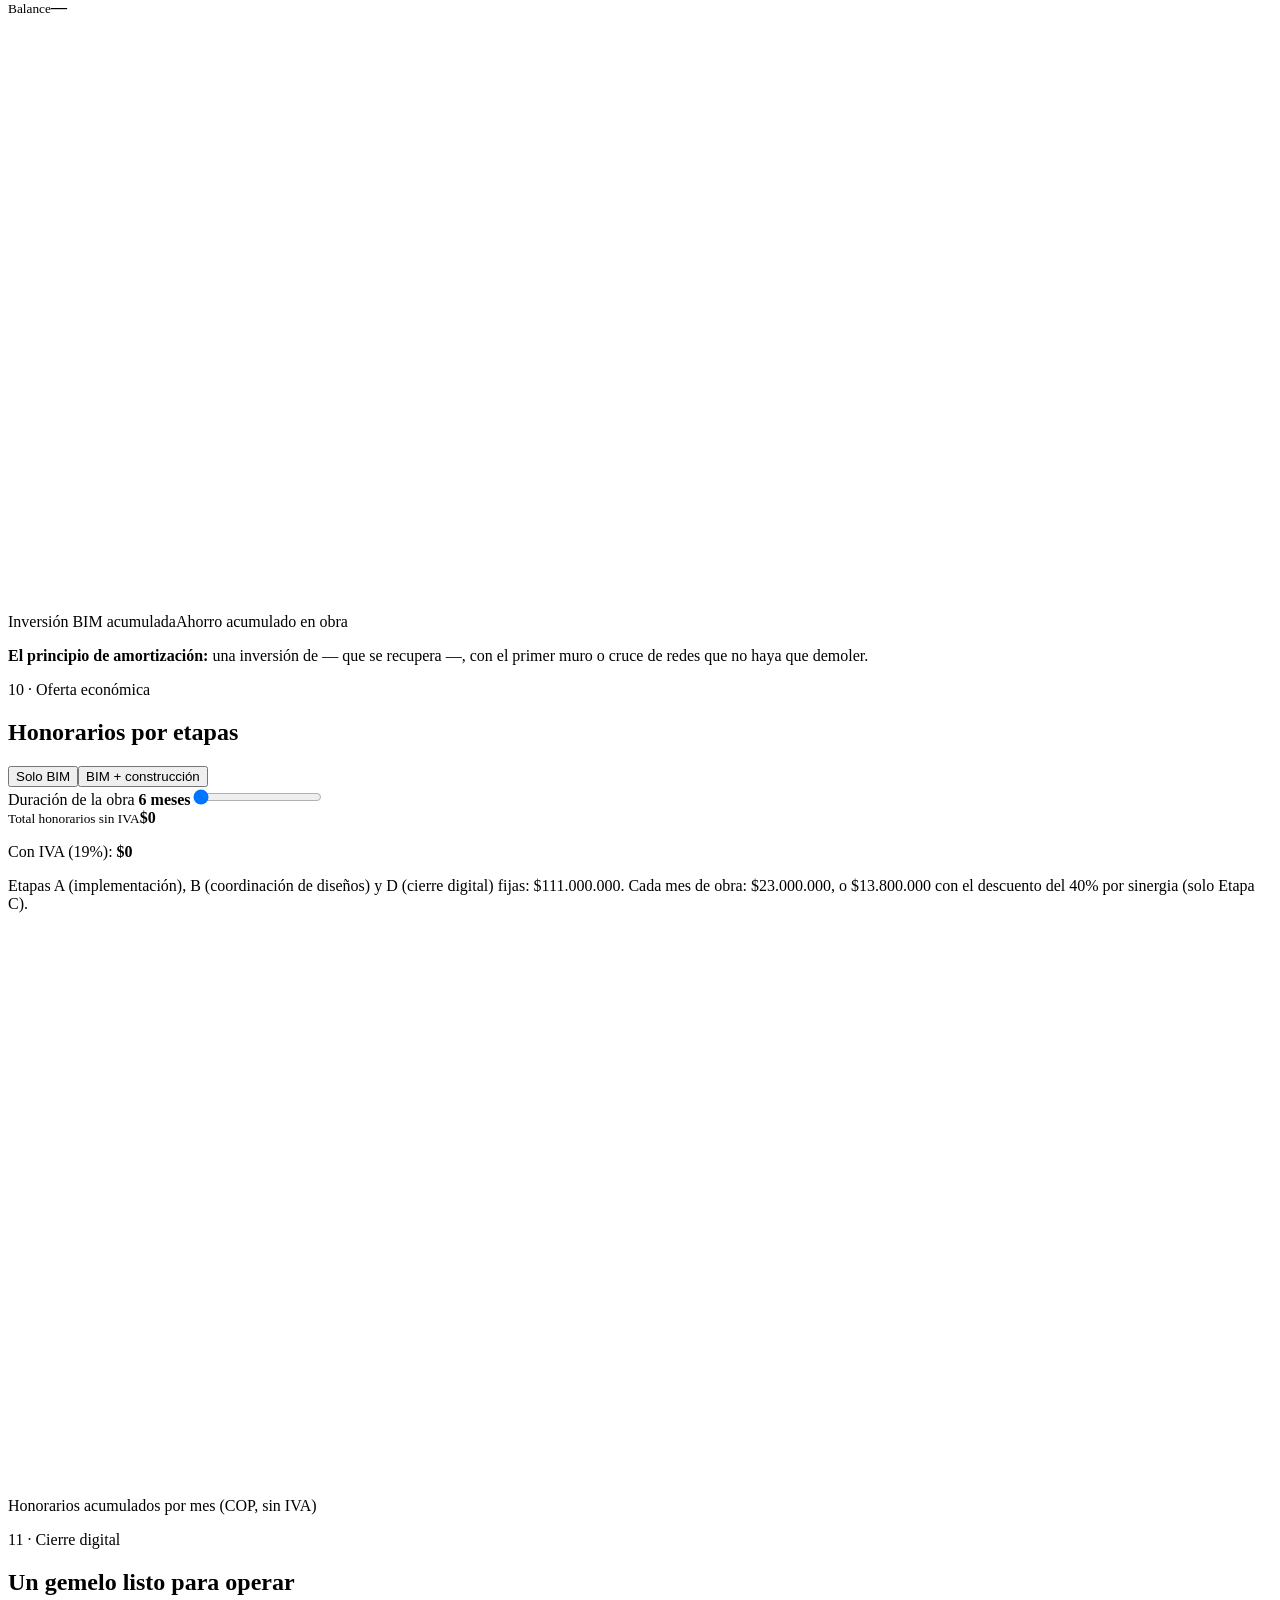
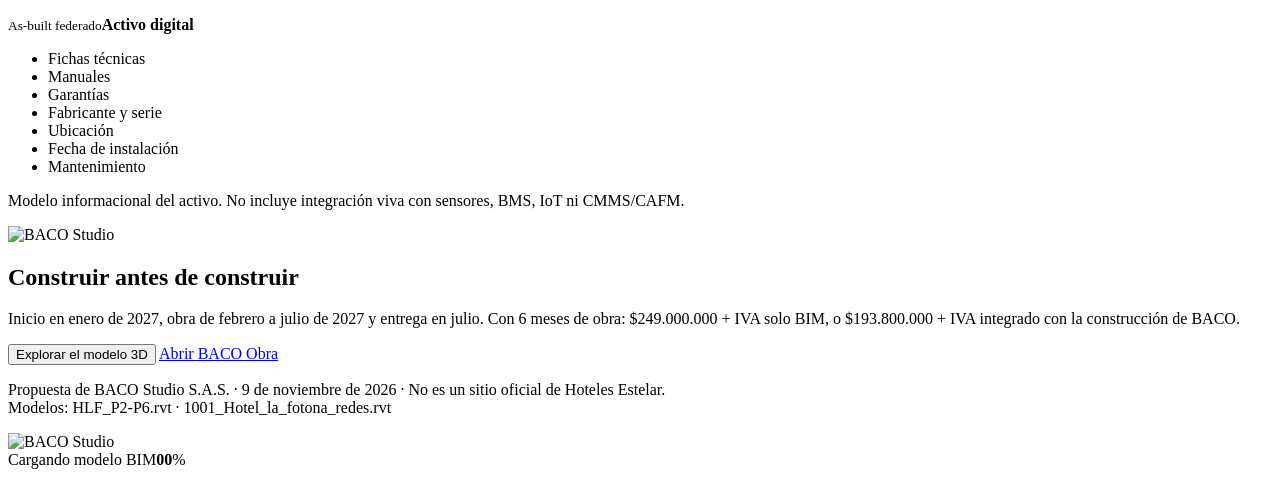
==== commit ec438bc9: "09.2 simplificada: menos texto en párrafo, tarjetas, leyenda, marcador y tabla Co-Authored-By: Claud" ====
--- a/index.html
+++ b/index.html
@@ -235,42 +235,40 @@
     <div class="txt">
       <p class="k" data-a="up">09 · Retorno de inversión · Escala</p>
       <h2 data-a="words">A mayor escala de obra, <b>mayor eficiencia de capital</b></h2>
-      <p class="lead" data-a="up">La gestión BIM representa una inversión fija de control e ingeniería técnica. Mientras los honorarios de coordinación se mantienen estables, el capital protegido frente a sobrecostos crece directamente con el volumen del presupuesto. Arrastra el marcador sobre la curva para evaluar diferentes escalas de obra.</p>
+      <p class="lead" data-a="up">Los honorarios BIM son fijos; lo que protegen crece con la obra. Arrastra el marcador para comparar escalas.</p>
       <div class="fuentes" data-a="stagger">
         <a class="fuente" href="https://www.construction.com/" target="_blank" rel="noopener">
-          <b>14.2%</b><span>Ahorro total promedio en el proyecto</span>
-          <small><em>Dodge Data &amp; Analytics · SmartMarket Report</em><u>Ver fuente <i data-i="externo"></i></u></small>
+          <b>14.2%</b><span>Ahorro total en el proyecto</span>
+          <small><u>Dodge Data <i data-i="externo"></i></u></small>
         </a>
         <a class="fuente" href="https://www.construction-institute.org/" target="_blank" rel="noopener">
-          <b>-20.0%</b><span>Reducción de reprocesos y demoliciones en campo</span>
-          <small><em>Construction Industry Institute (CII) · RT-153</em><u>Ver fuente <i data-i="externo"></i></u></small>
+          <b>-20.0%</b><span>Menos reprocesos en campo</span>
+          <small><u>CII · RT-153 <i data-i="externo"></i></u></small>
         </a>
         <a class="fuente" href="https://cife.stanford.edu/" target="_blank" rel="noopener">
-          <b>-40.0%</b><span>Mitigación de órdenes de cambio y adicionales imprevistos</span>
-          <small><em>Stanford University · Center for Integrated Facility Engineering (CIFE)</em><u>Ver fuente <i data-i="externo"></i></u></small>
+          <b>-40.0%</b><span>Menos órdenes de cambio</span>
+          <small><u>Stanford CIFE <i data-i="externo"></i></u></small>
         </a>
       </div>
-      <p class="nota" data-a="up">La banda sombreada representa el rango de sobrecostos típicos en construcción tradicional (6% a 14%), mitigados mediante coordinación digital y presupuesto 5D.</p>
     </div>
     <div class="roi-panel" data-a="fly">
       <div class="roi-header">
         <span class="roi-tag">Economía de escala</span>
         <h3>Retorno según el presupuesto de obra</h3>
-        <p>Inversión BIM fija de referencia: <b data-v="inv-iva">—</b></p>
+        <p>Inversión BIM fija: <b data-v="inv-iva">—</b></p>
       </div>
       <svg id="curvaRoi" viewBox="0 0 640 300" aria-label="Multiplicador de retorno según el presupuesto de obra"></svg>
       <ul class="esc-ley">
-        <li><i class="l-eq"></i>1x · Punto de equilibrio (el servicio se paga solo)</li>
-        <li><i class="l-cur"></i>Curva de ganancia neta para el proyecto</li>
-        <li><i class="l-ban"></i>Rango de sobrecostos evitados según estudios de la industria (6% al 14%)</li>
+        <li><i class="l-cur"></i>Ganancia neta</li>
+        <li><i class="l-ban"></i>Rango 6%–14%</li>
+        <li><i class="l-eq"></i>Equilibrio 1x</li>
       </ul>
       <div class="roi-tabla-w">
         <table class="roi-tabla" id="tablaRoi">
-          <thead><tr><th>Presupuesto</th><th>% costo BIM</th><th>Ahorro neto protegido (6% – 14%)</th><th>Multiplicador (ROI)</th></tr></thead>
+          <thead><tr><th>Presupuesto</th><th>Costo BIM</th><th>Ahorro neto</th><th>ROI</th></tr></thead>
           <tbody></tbody>
         </table>
       </div>
-      <p class="tabla-nota">Ahorro neto = Presupuesto × porcentaje de sobrecosto evitado menos la inversión fija de <b data-v="inv-iva">—</b>.</p>
     </div>
   </section>
 
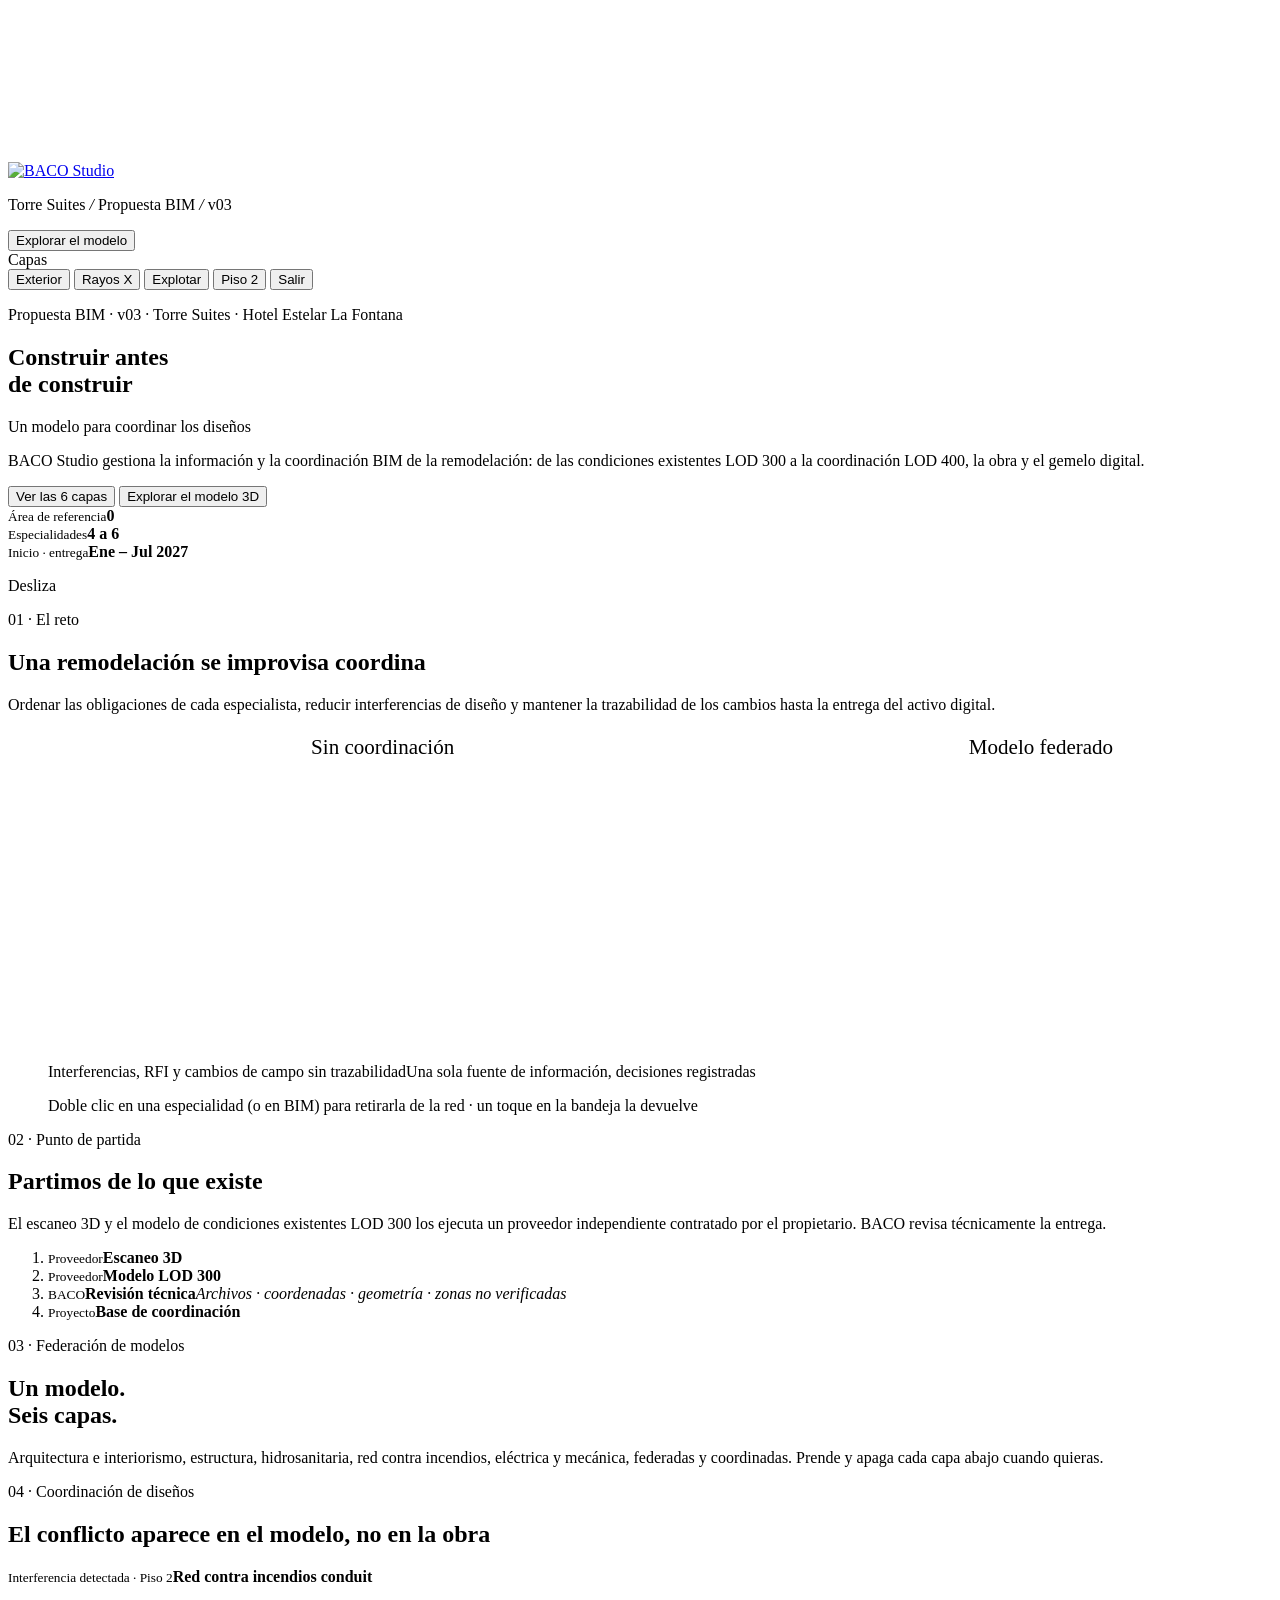
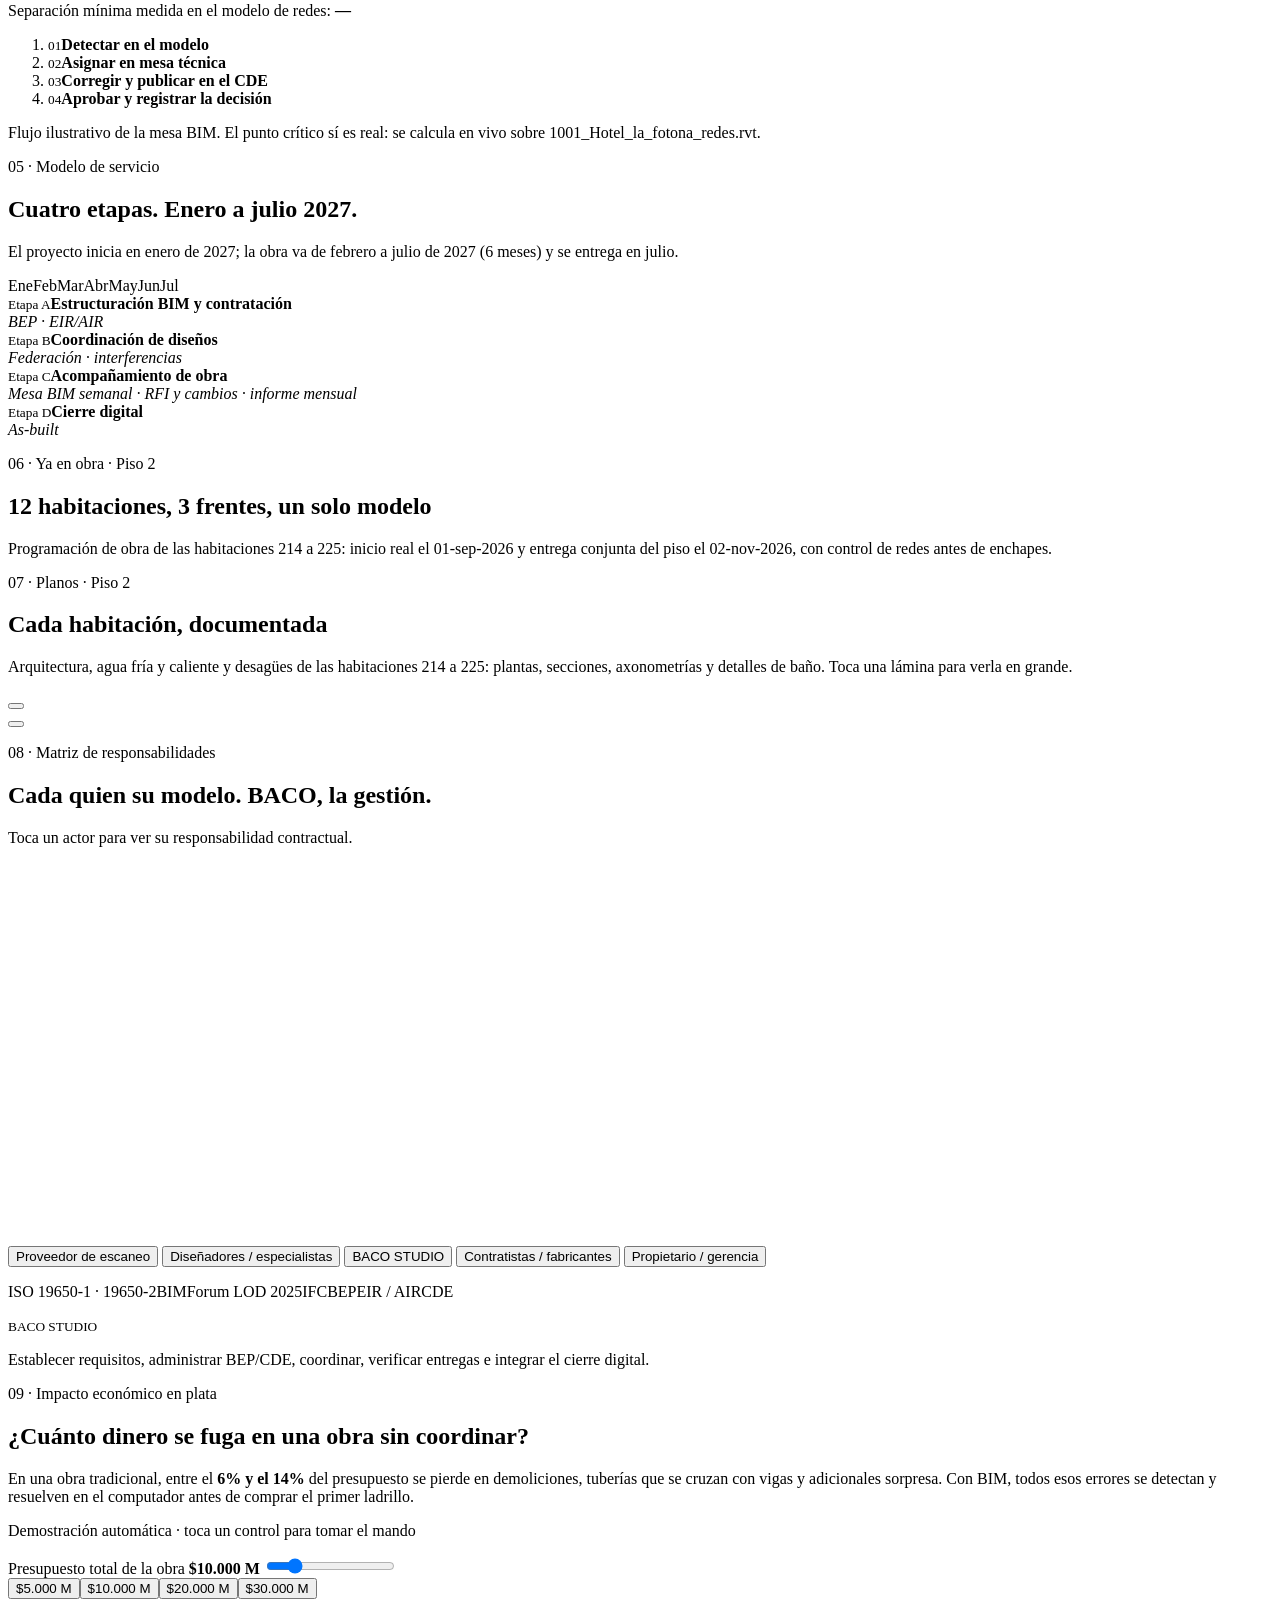
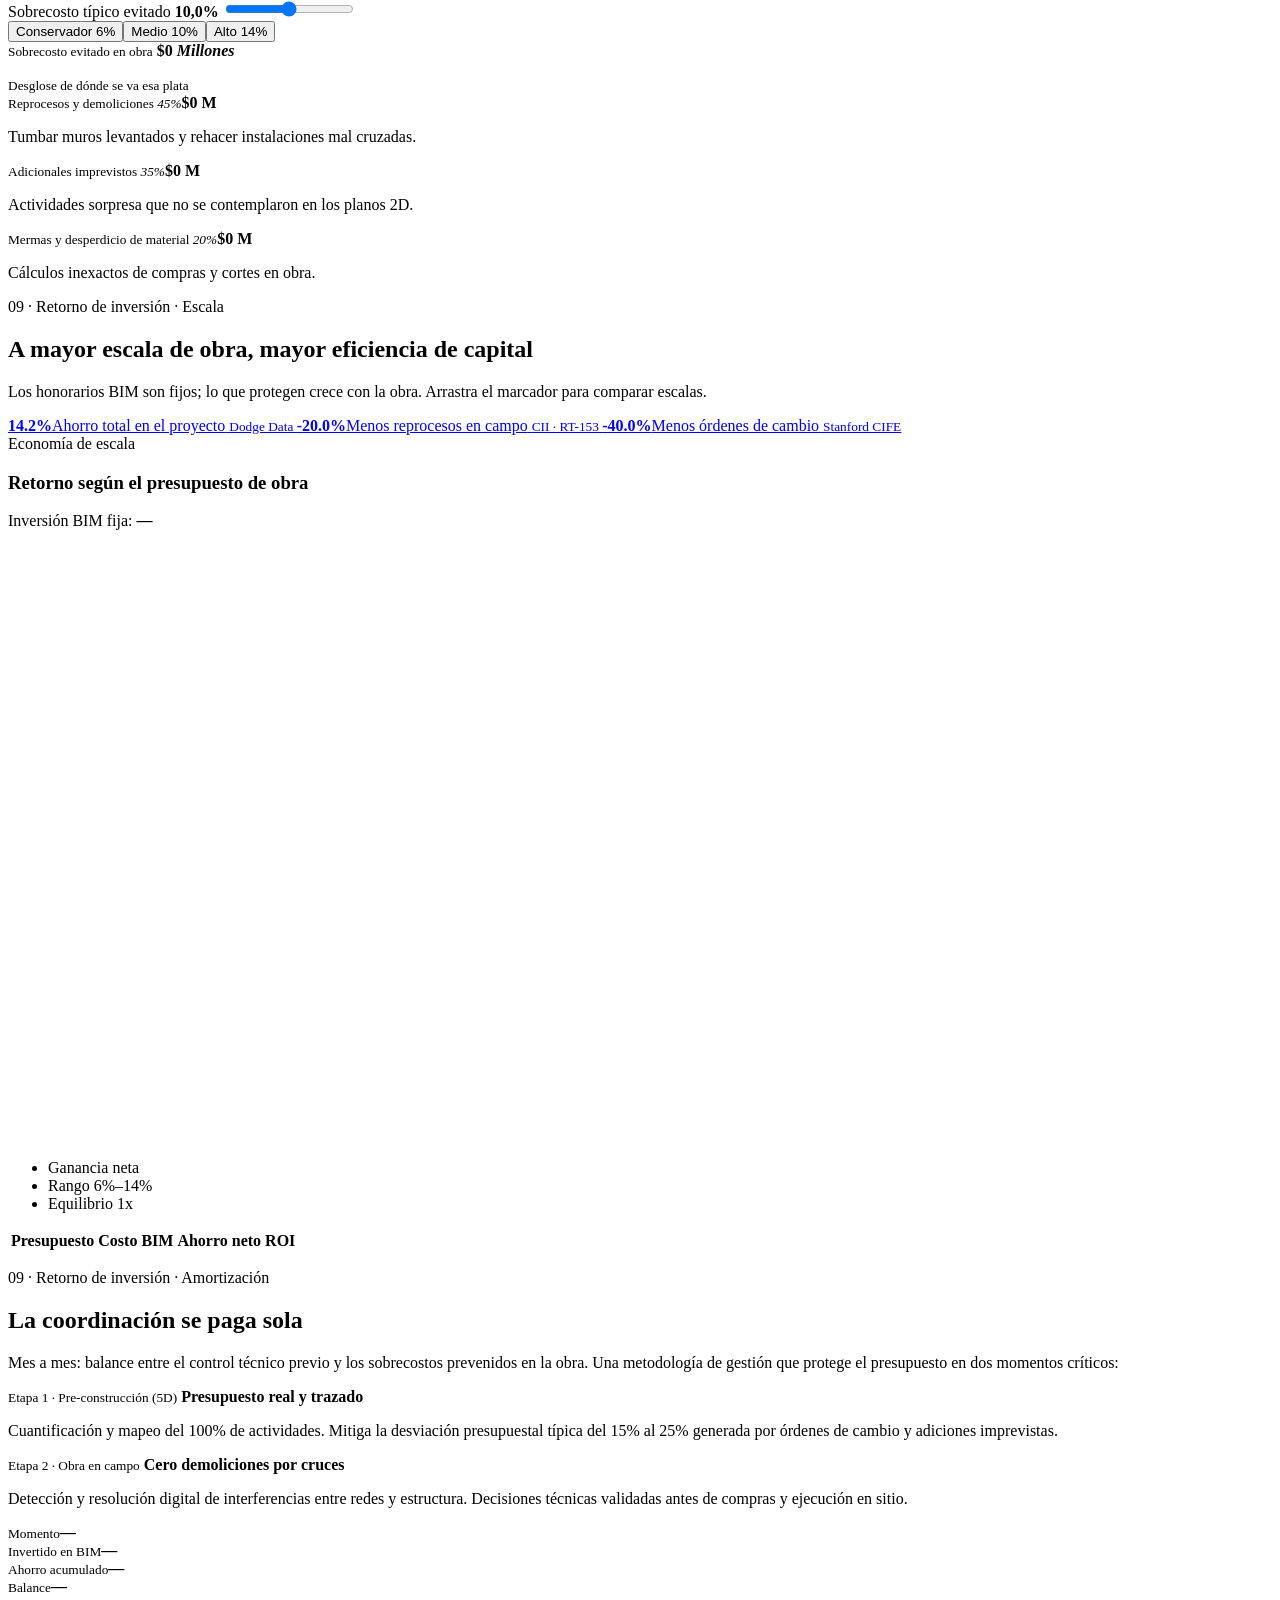
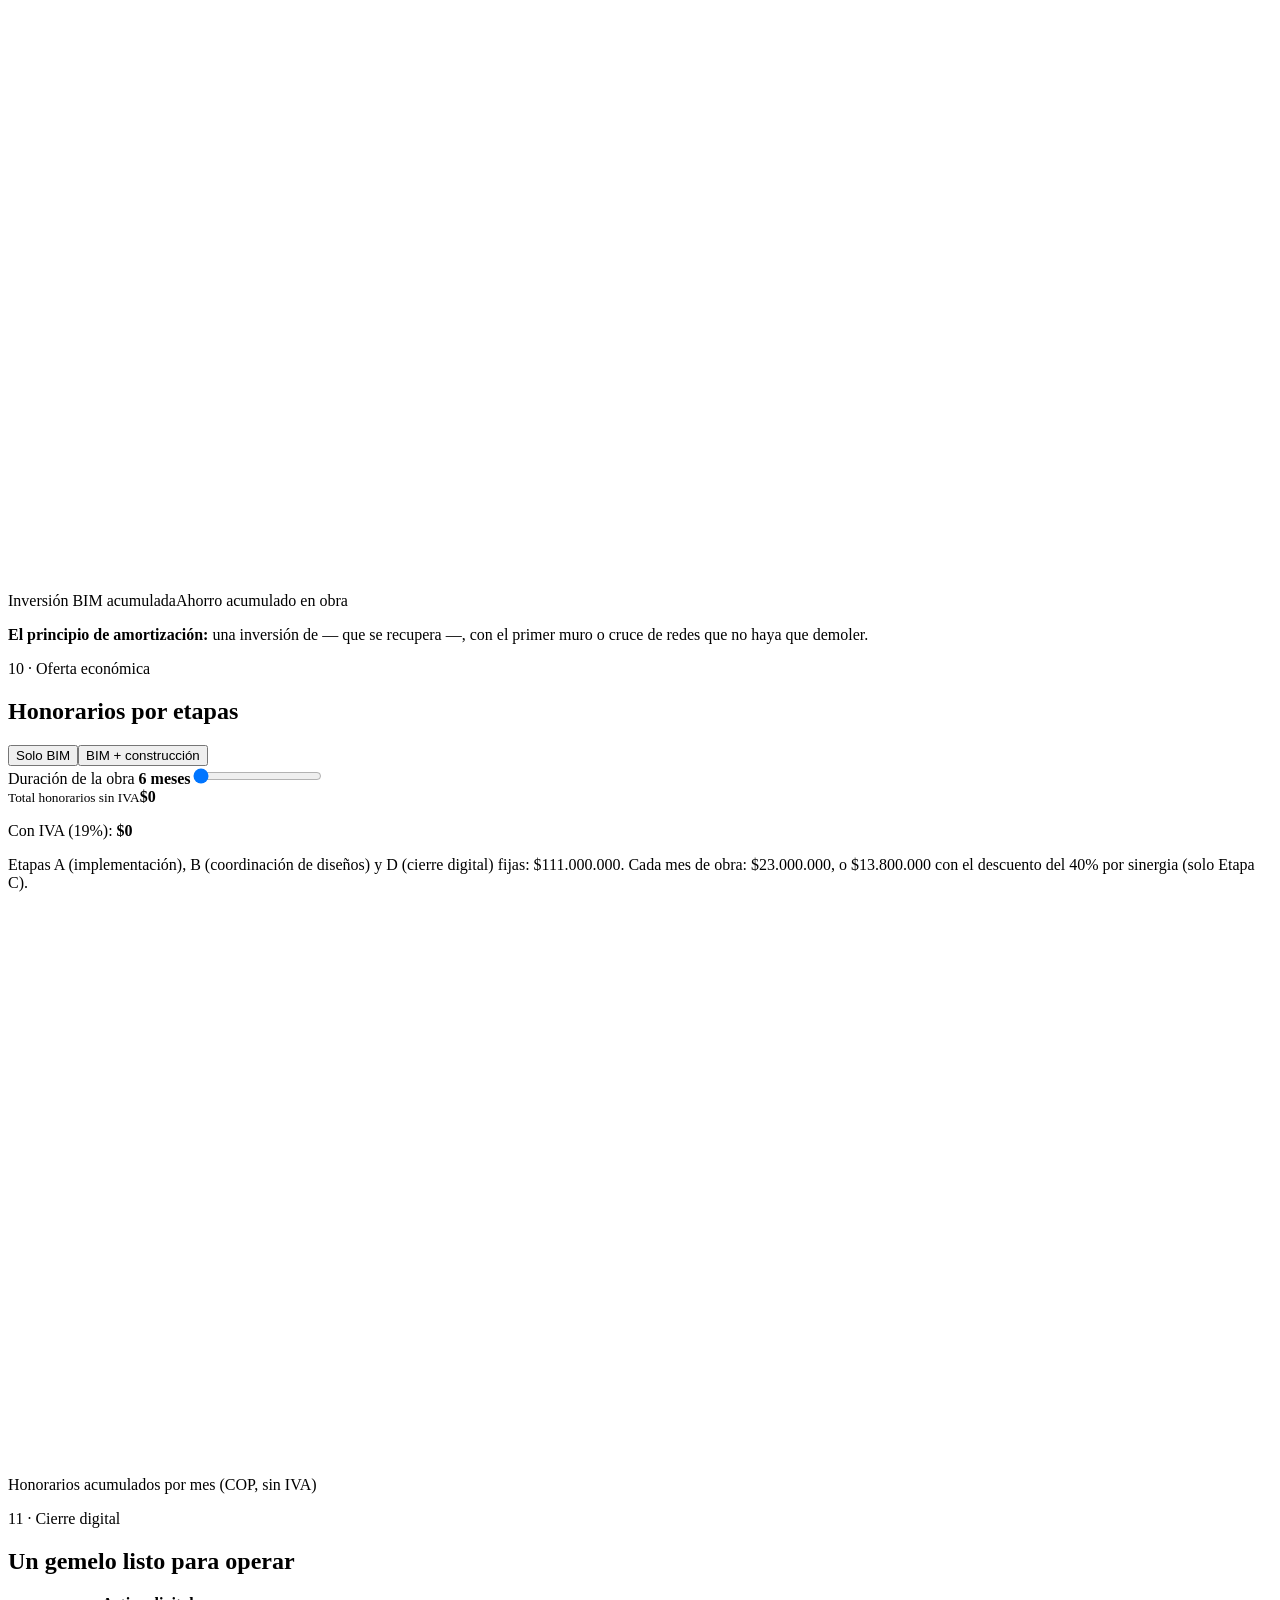
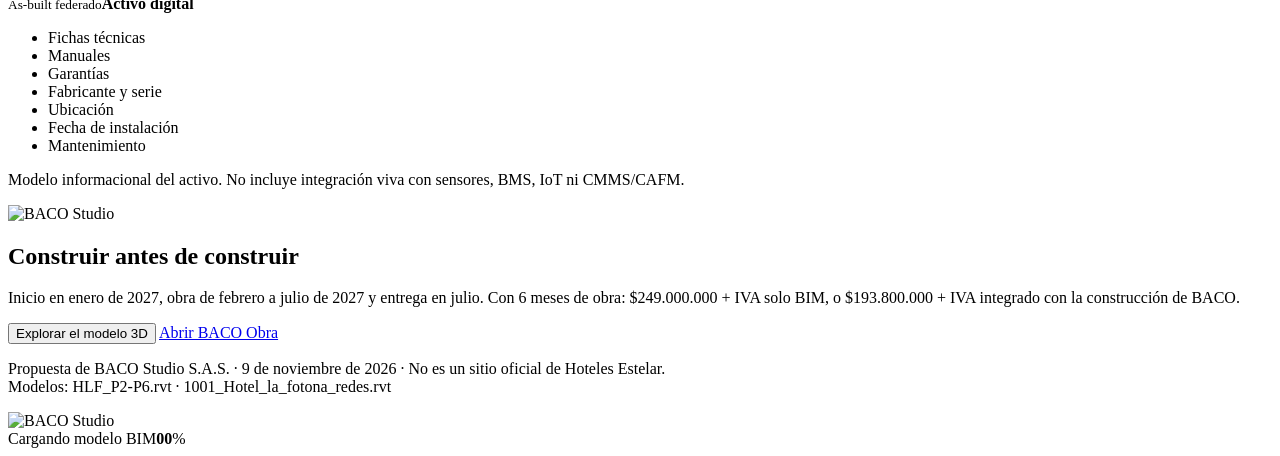
==== commit 19050c09: "09.3: texto nuevo (la coordinación se paga sola), sin botón, dos tarjetas de etapa más legibles Co-A" ====
--- a/index.html
+++ b/index.html
@@ -276,19 +276,18 @@
   <section class="esc izq ancho roi-sec" data-escena="roi3">
     <div class="txt">
       <p class="k" data-a="up">09 · Retorno de inversión · Amortización</p>
-      <h2 data-a="words">La inversión <b>se paga sola</b></h2>
-      <p class="lead" data-a="up">Mes a mes: lo que se paga en BIM frente a lo que se deja de perder en obra. Además, la obra se acorta en <b data-v="dias">—</b> (10% de plazo).</p>
-      <button class="btn oro" id="btnSimular" data-a="pop">Simular la obra <span><i data-i="der"></i></span></button>
+      <h2 data-a="words">La coordinación <b>se paga sola</b></h2>
+      <p class="lead" data-a="up">Mes a mes: balance entre el control técnico previo y los sobrecostos prevenidos en la obra. Una metodología de gestión que protege el presupuesto en dos momentos críticos:</p>
       <div class="roi-etapas-box" data-a="stagger">
         <div class="roi-etapa">
           <small>Etapa 1 · Pre-construcción (5D)</small>
           <b>Presupuesto real y trazado</b>
-          <p>Mapeo del 100% de actividades. Evita el desangre típico del 15% al 25% en órdenes de cambio y adicionales.</p>
+          <p>Cuantificación y mapeo del 100% de actividades. Mitiga la desviación presupuestal típica del 15% al 25% generada por órdenes de cambio y adiciones imprevistas.</p>
         </div>
         <div class="roi-etapa">
           <small>Etapa 2 · Obra en campo</small>
           <b>Cero demoliciones por cruces</b>
-          <p>Eliminación de interferencias MEP vs estructura. Decisiones tomadas en modelo antes de comprar o demoler.</p>
+          <p>Detección y resolución digital de interferencias entre redes y estructura. Decisiones técnicas validadas antes de compras y ejecución en sitio.</p>
         </div>
       </div>
     </div>
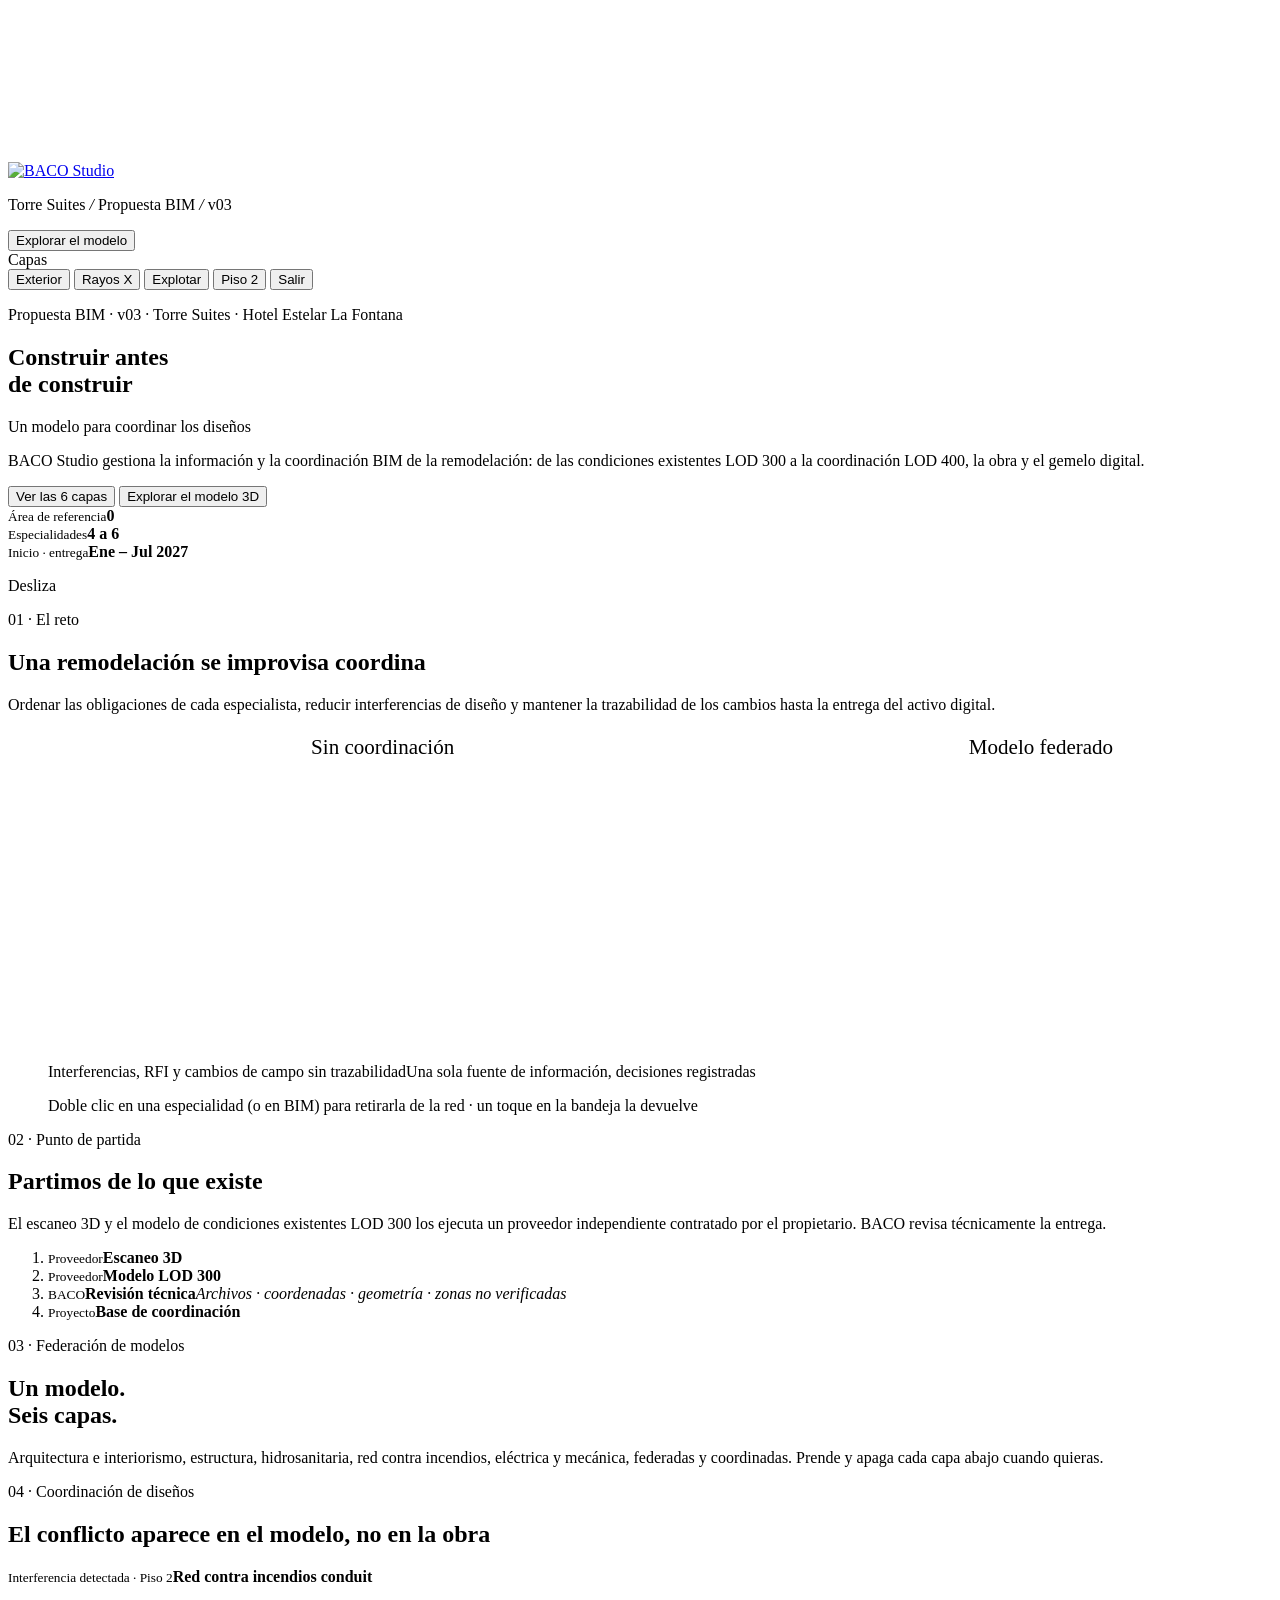
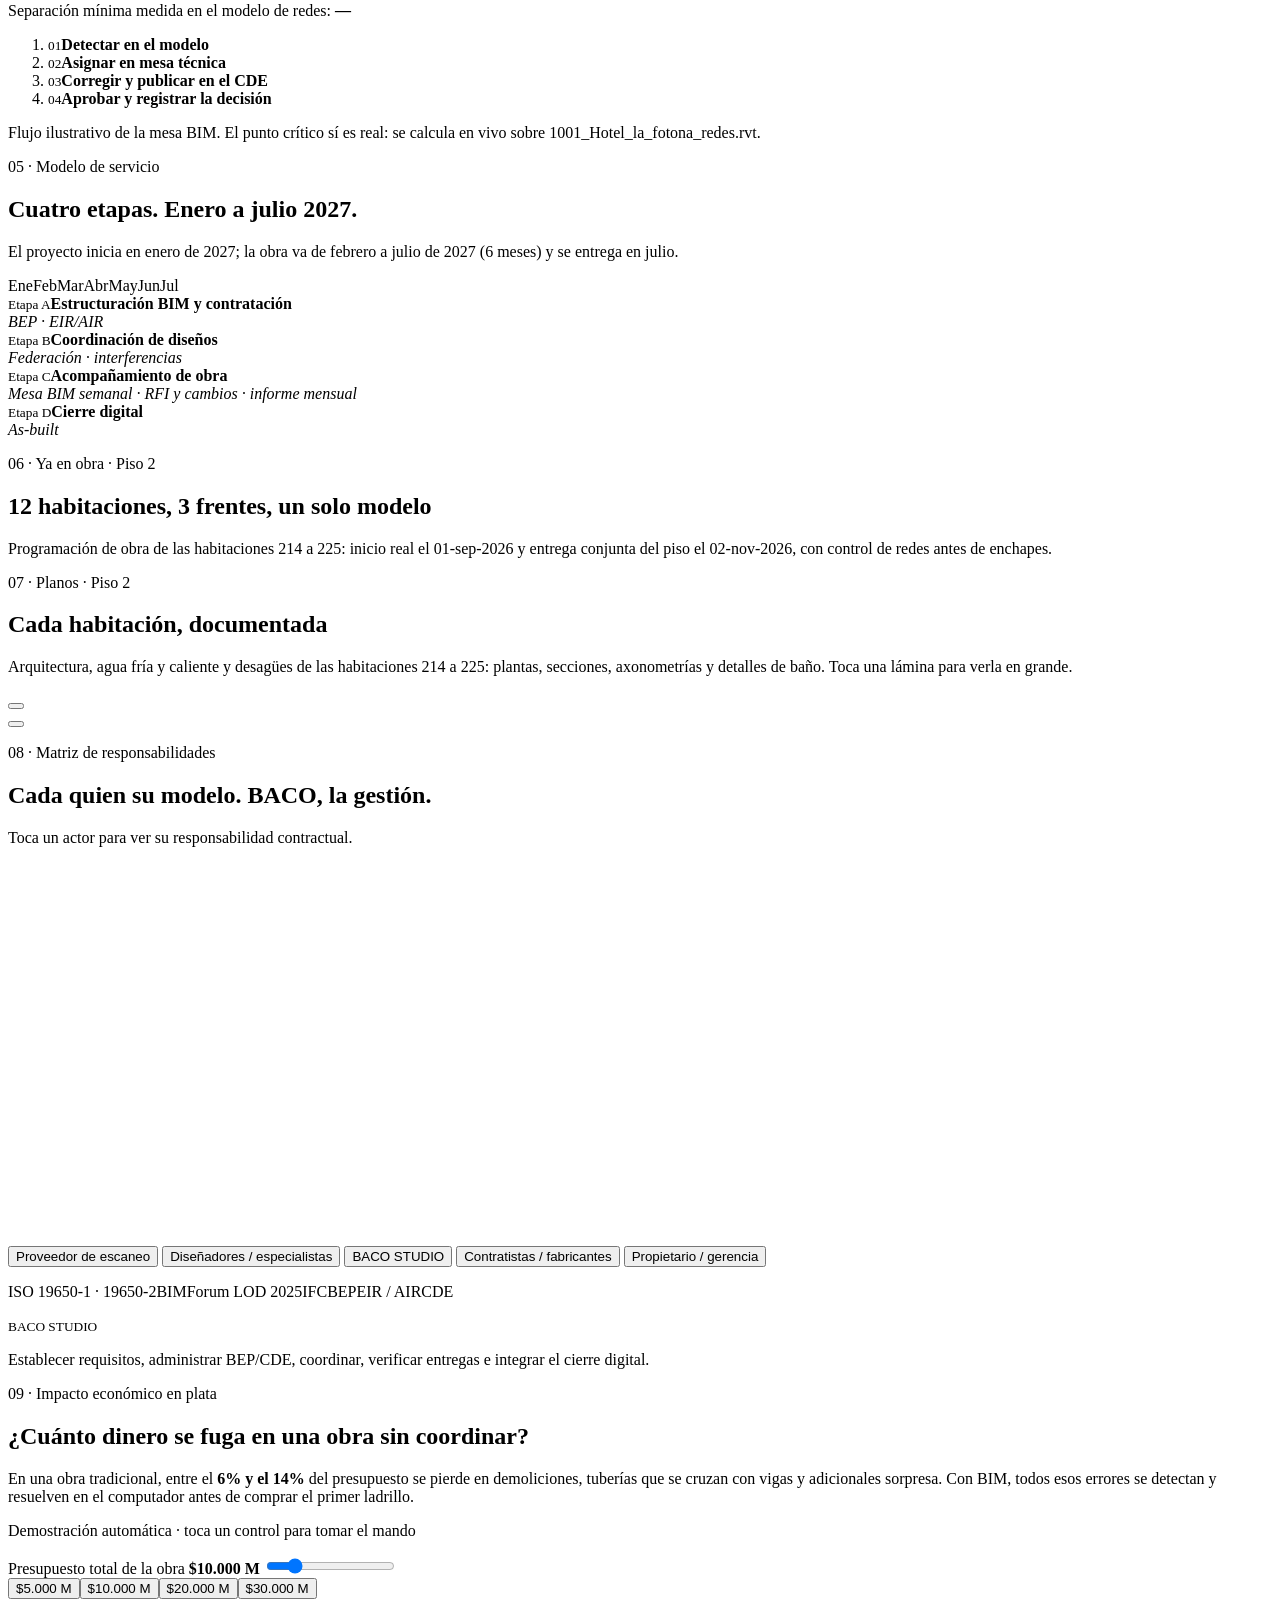
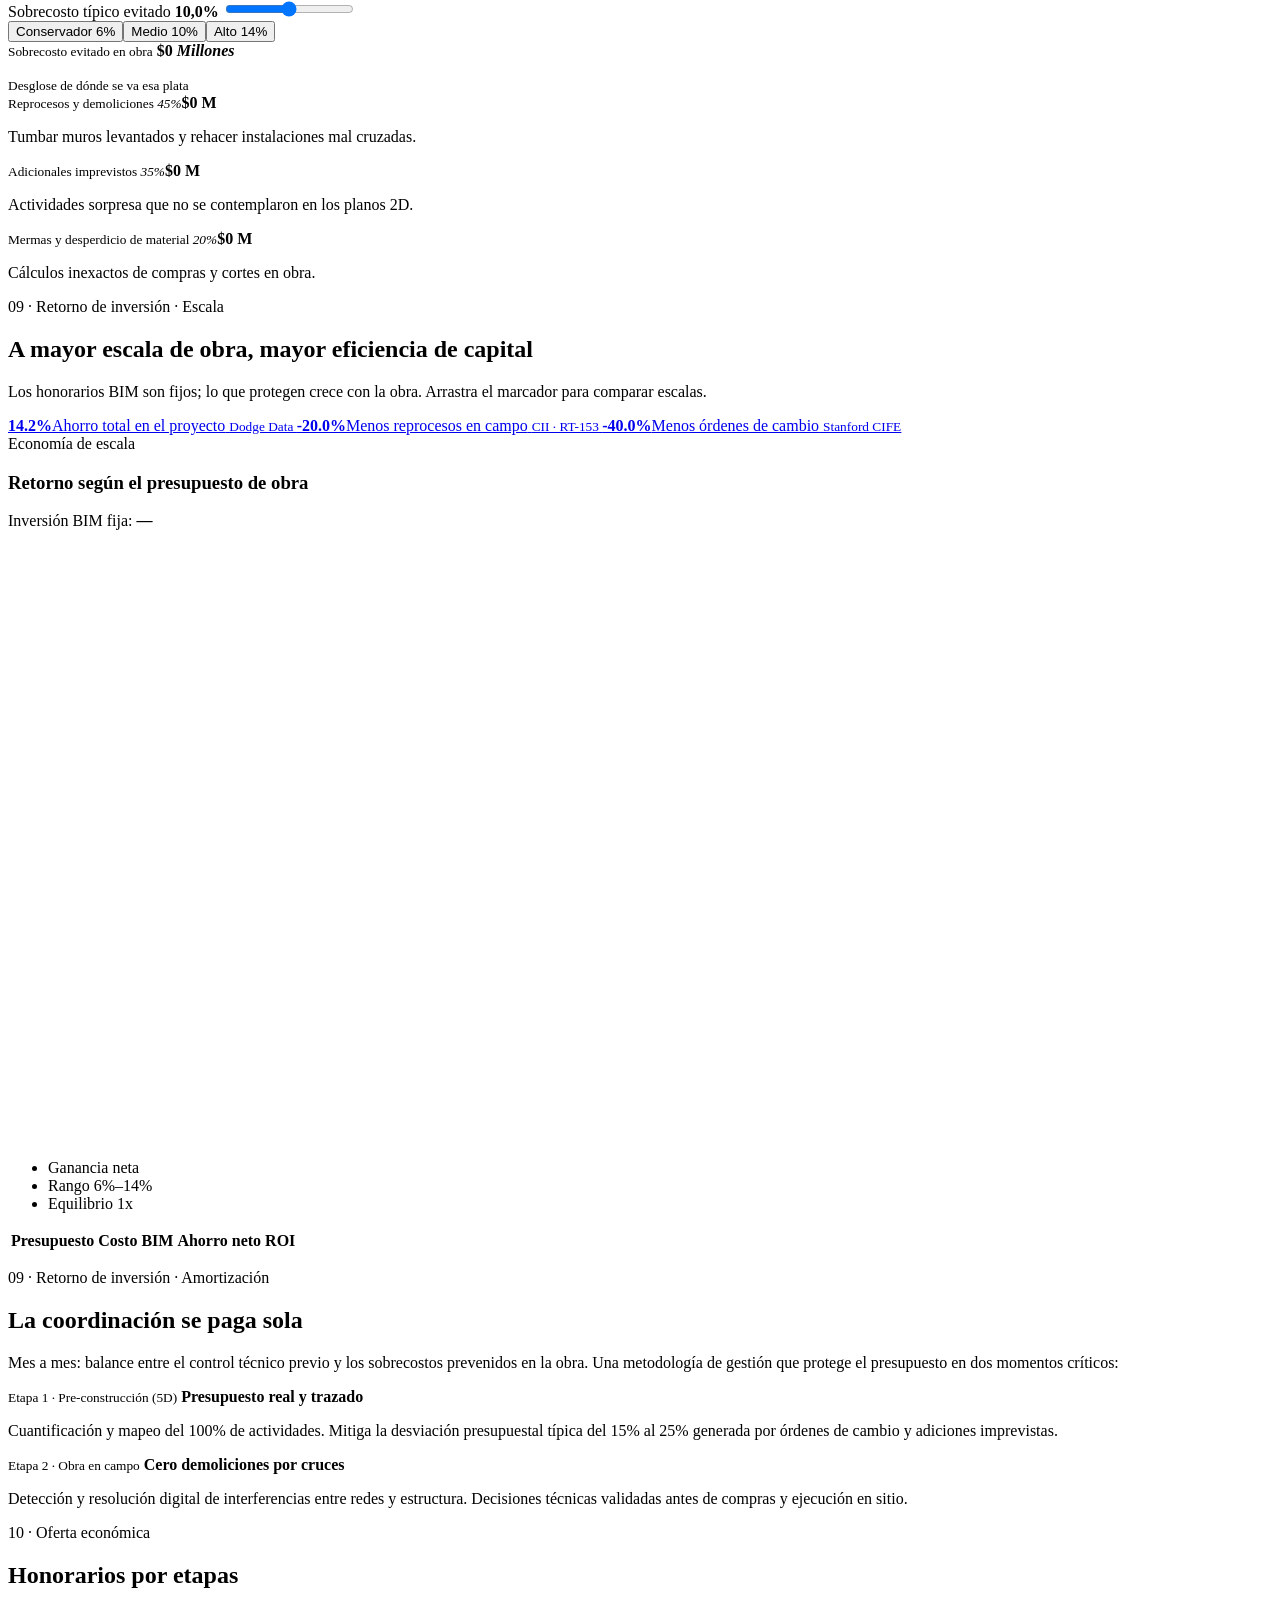
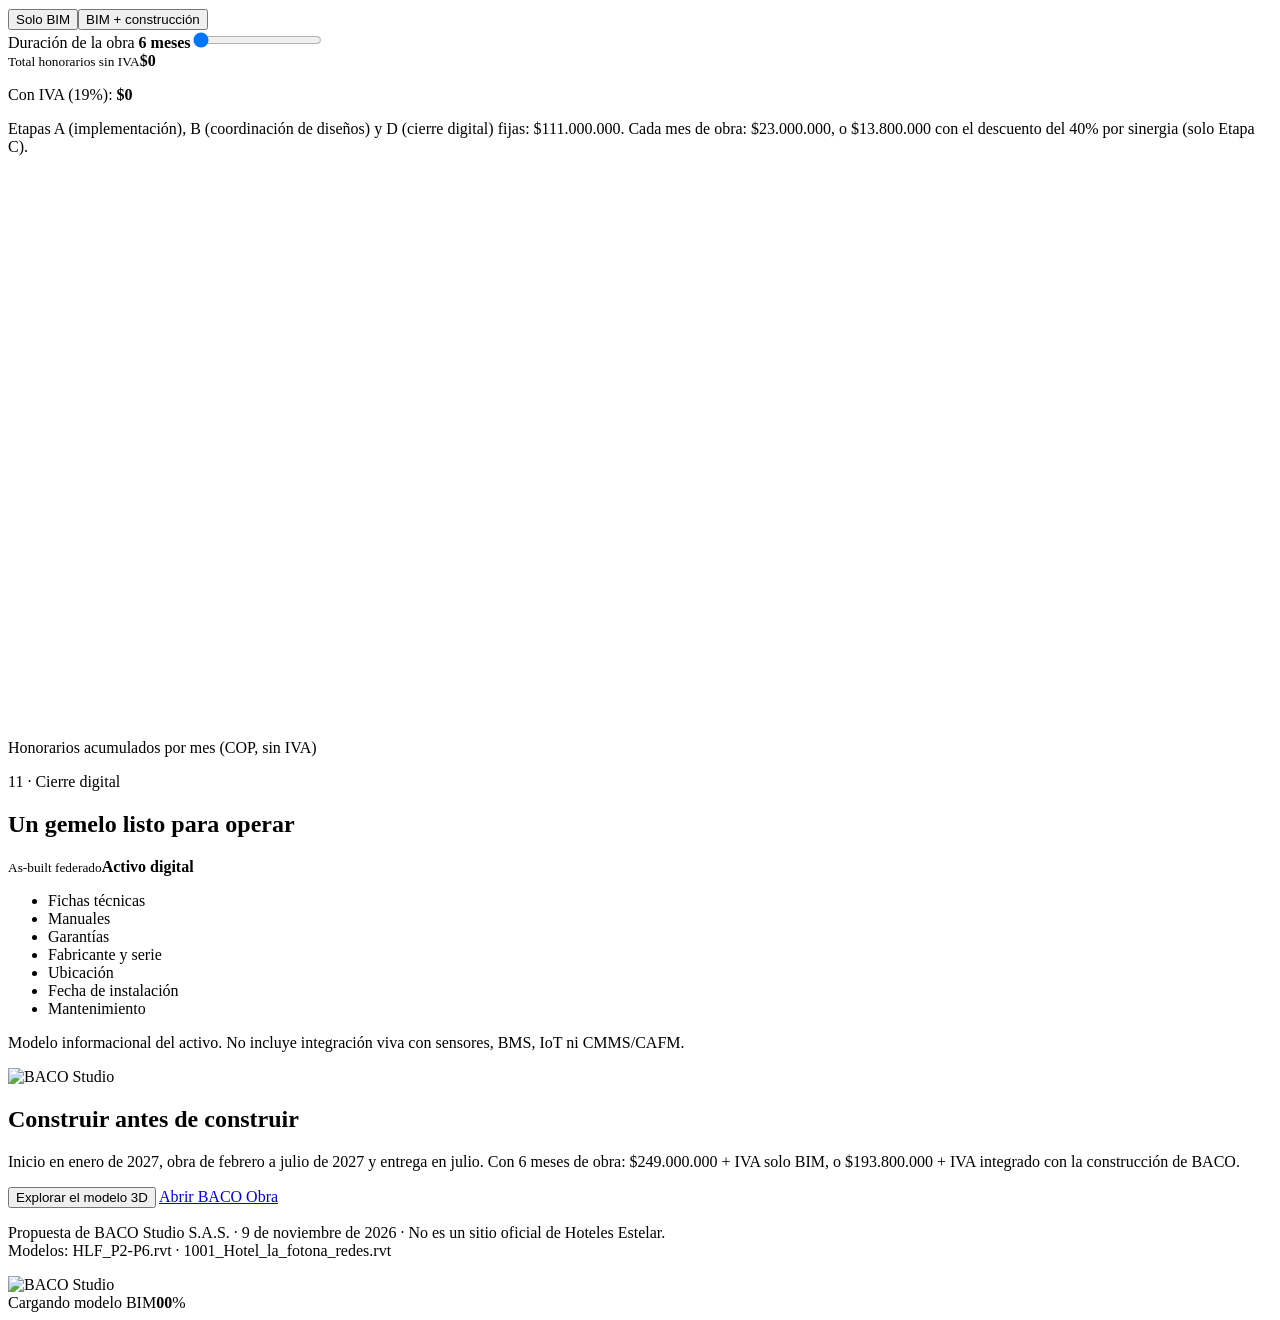
==== commit a783d435: "09.3: quitar panel de amortización (cifras, gráfica, leyenda y nota) Co-Authored-By: Claude Opus 5.5" ====
--- a/index.html
+++ b/index.html
@@ -291,19 +291,6 @@
         </div>
       </div>
     </div>
-    <div class="roi-panel" data-a="fly">
-      <div class="lectura">
-        <div><small>Momento</small><b id="aMes">—</b></div>
-        <div><small>Invertido en BIM</small><b id="aInv" class="neg">—</b></div>
-        <div><small>Ahorro acumulado</small><b id="aAh" class="oro">—</b></div>
-        <div><small>Balance</small><b id="aBal">—</b></div>
-      </div>
-      <svg id="amort" viewBox="0 0 640 300" aria-label="Inversión acumulada frente a ahorro acumulado"></svg>
-      <div class="leyenda-a"><span><i class="li"></i>Inversión BIM acumulada</span><span><i class="la"></i>Ahorro acumulado en obra</span></div>
-      <div class="roi-pitch">
-        <p><strong>El principio de amortización:</strong> una inversión de <span data-v="inv">—</span> que se recupera <span data-v="pay">—</span>, con el primer muro o cruce de redes que no haya que demoler.</p>
-      </div>
-    </div>
   </section>
 
   <!-- 10 HONORARIOS -->
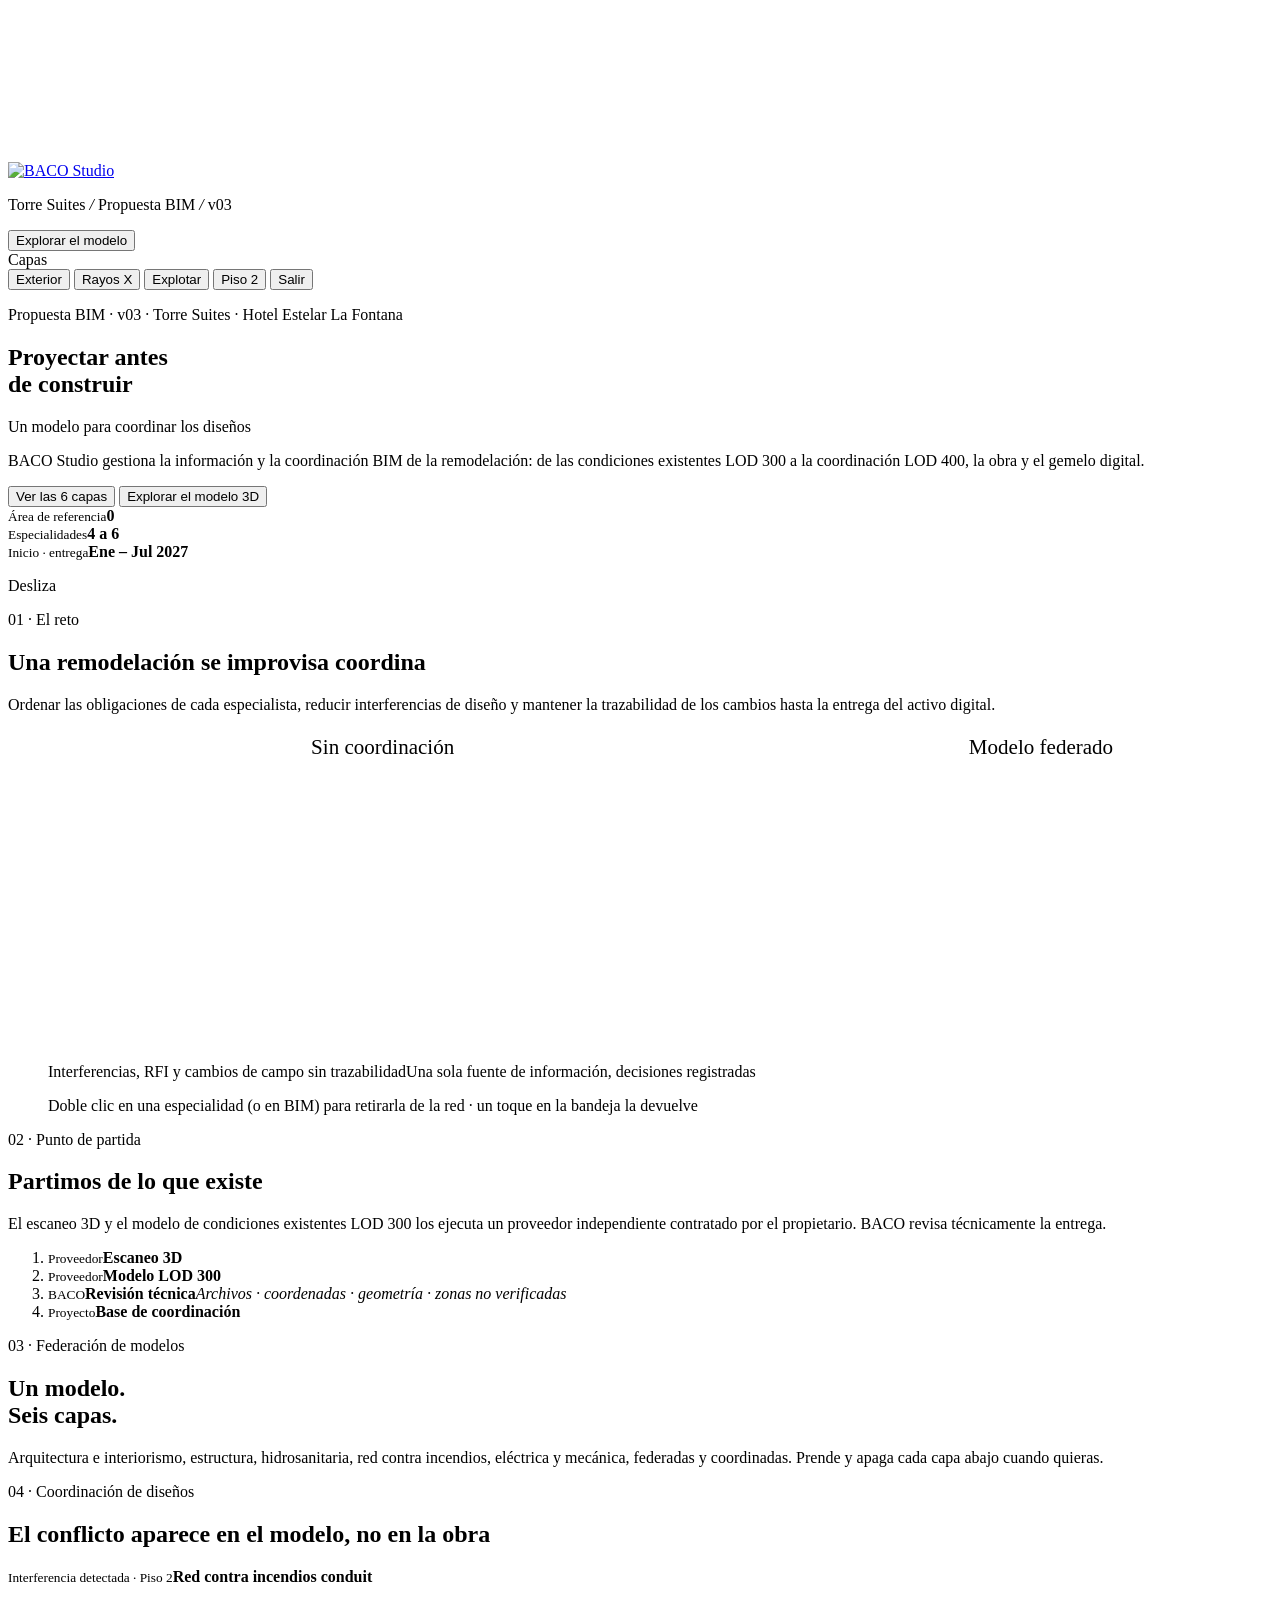
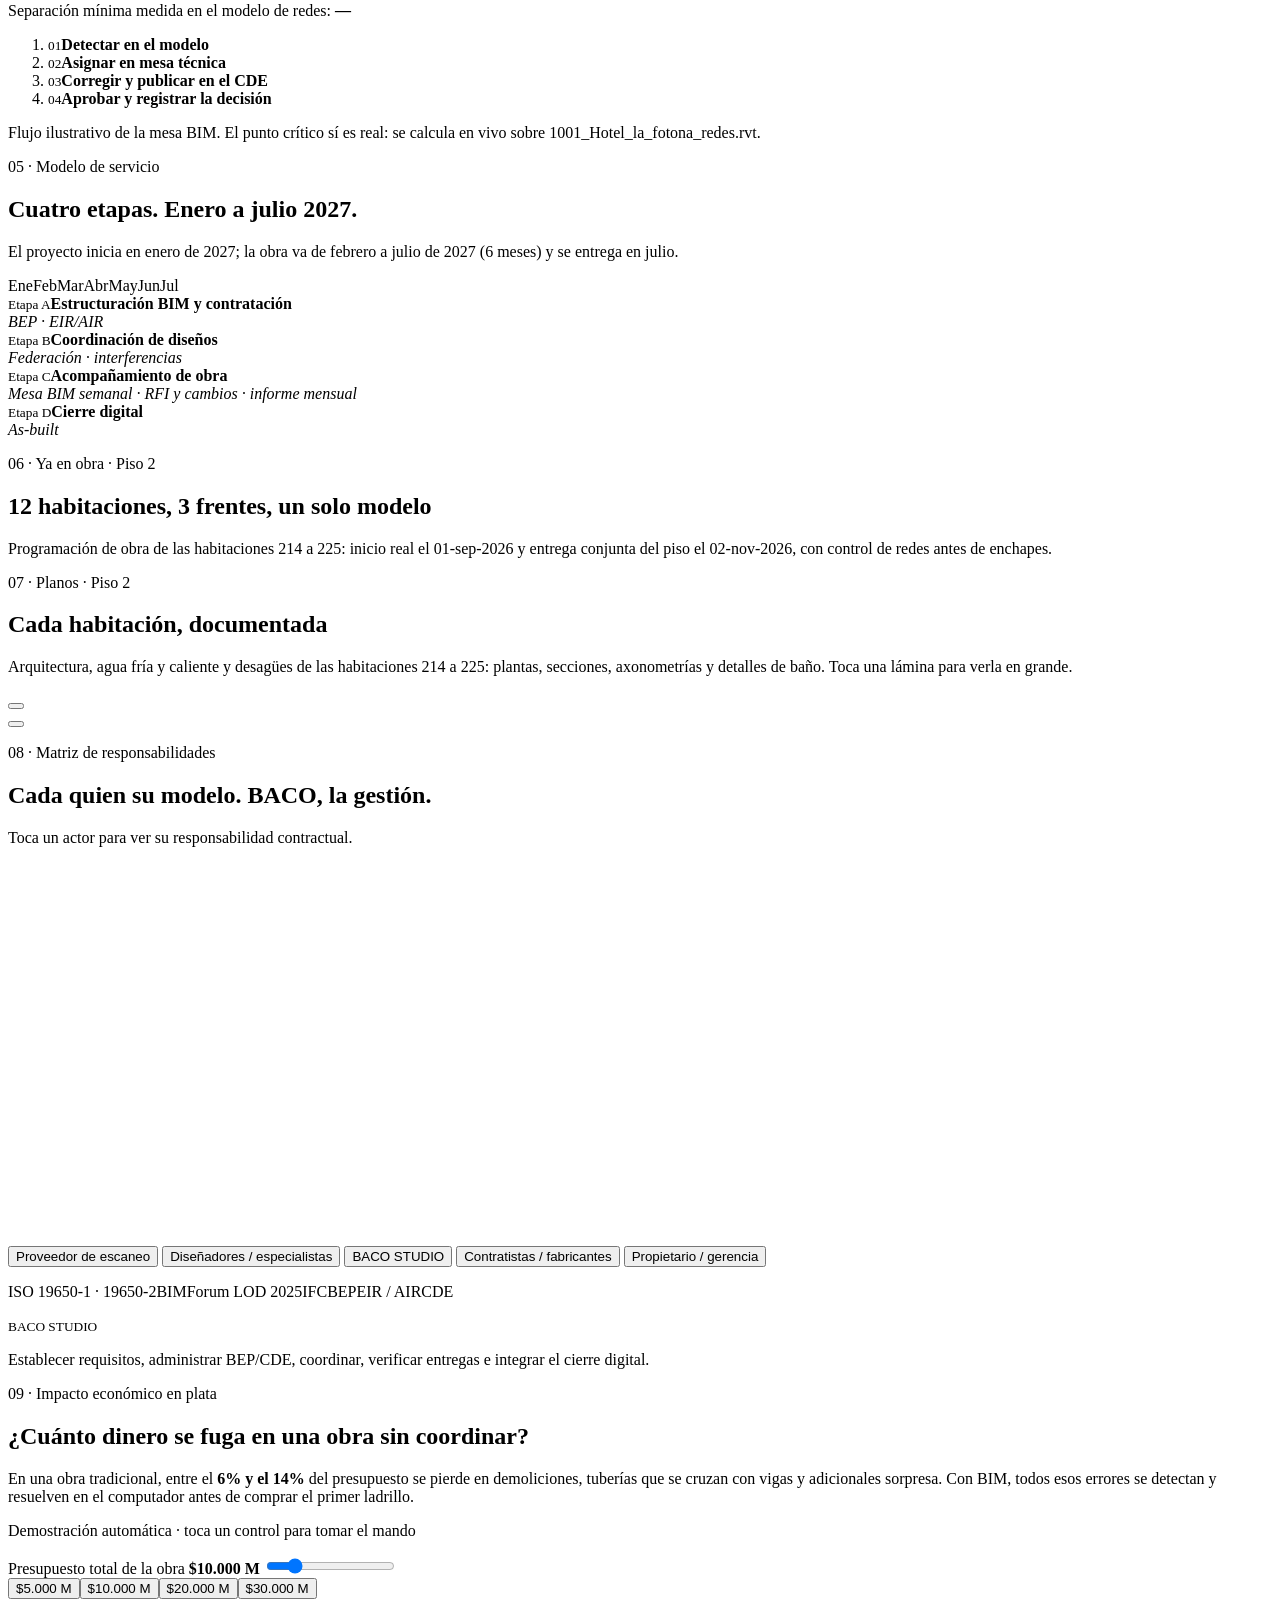
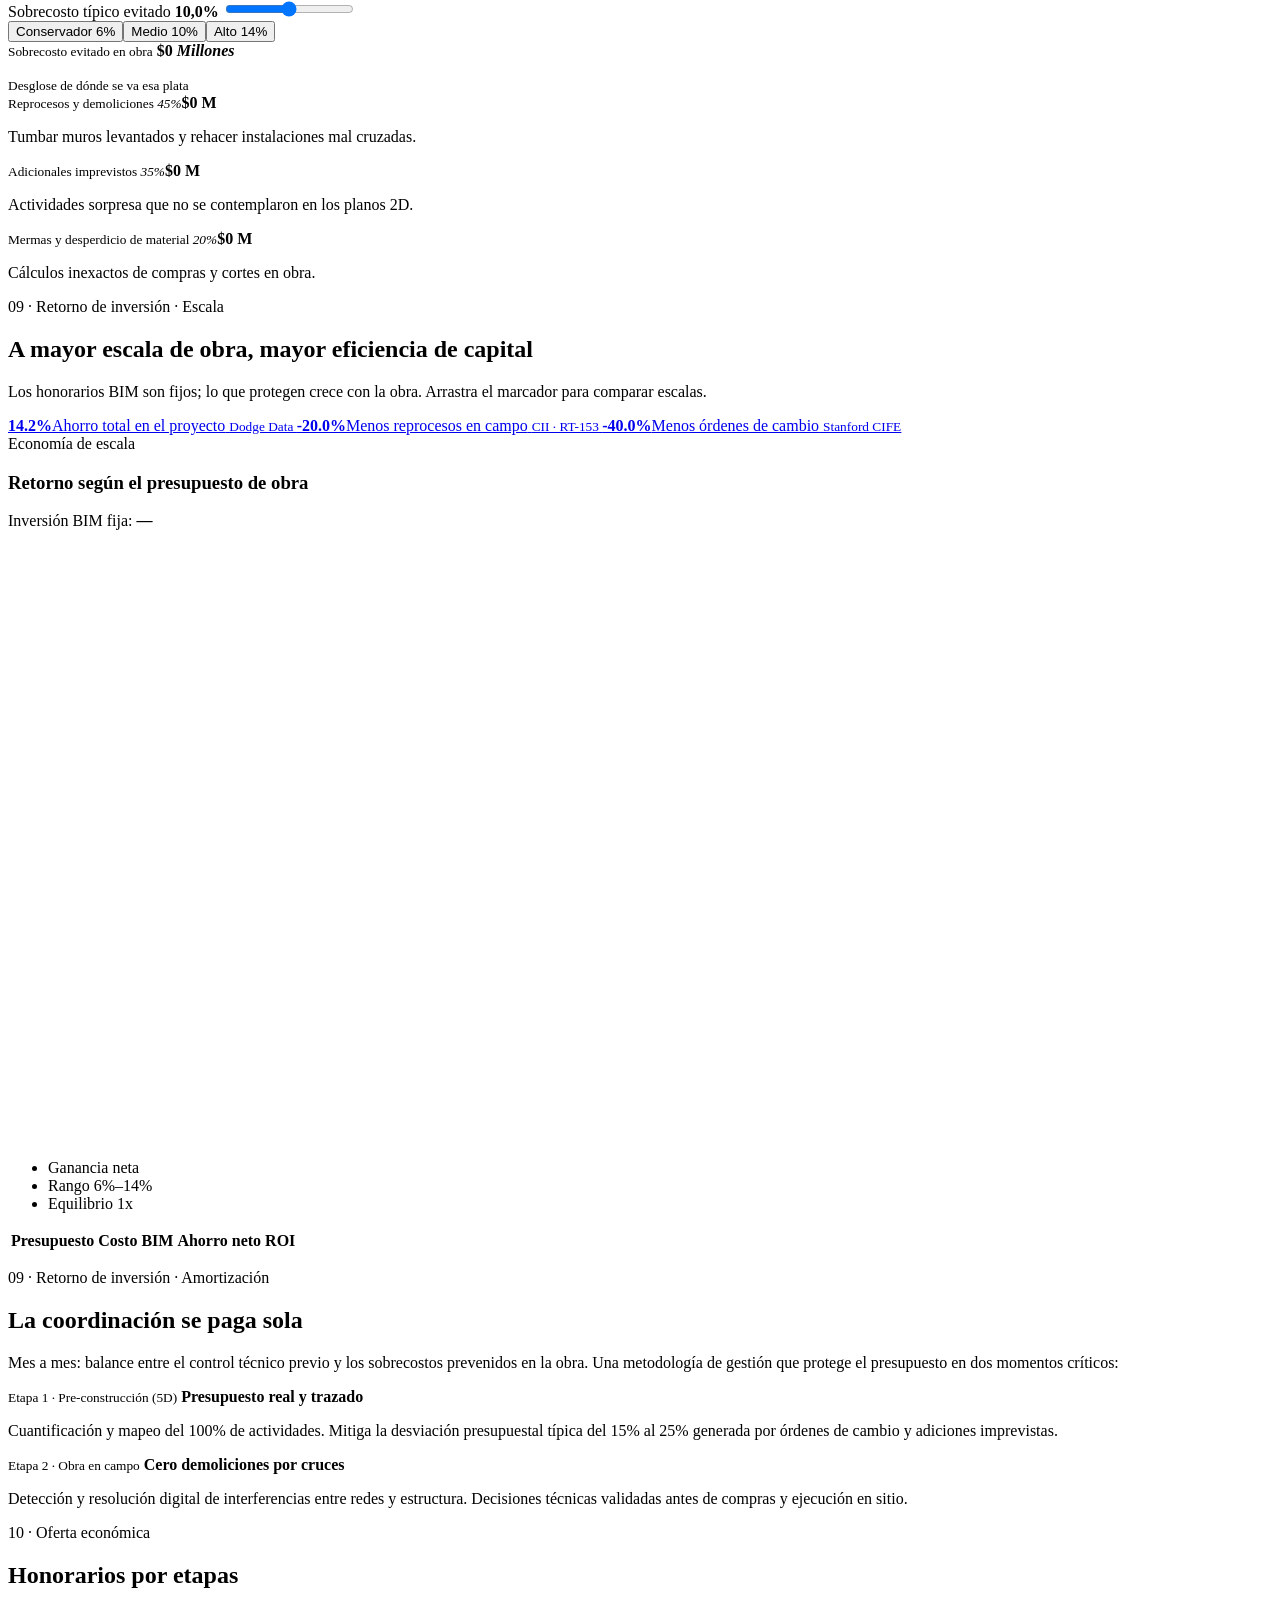
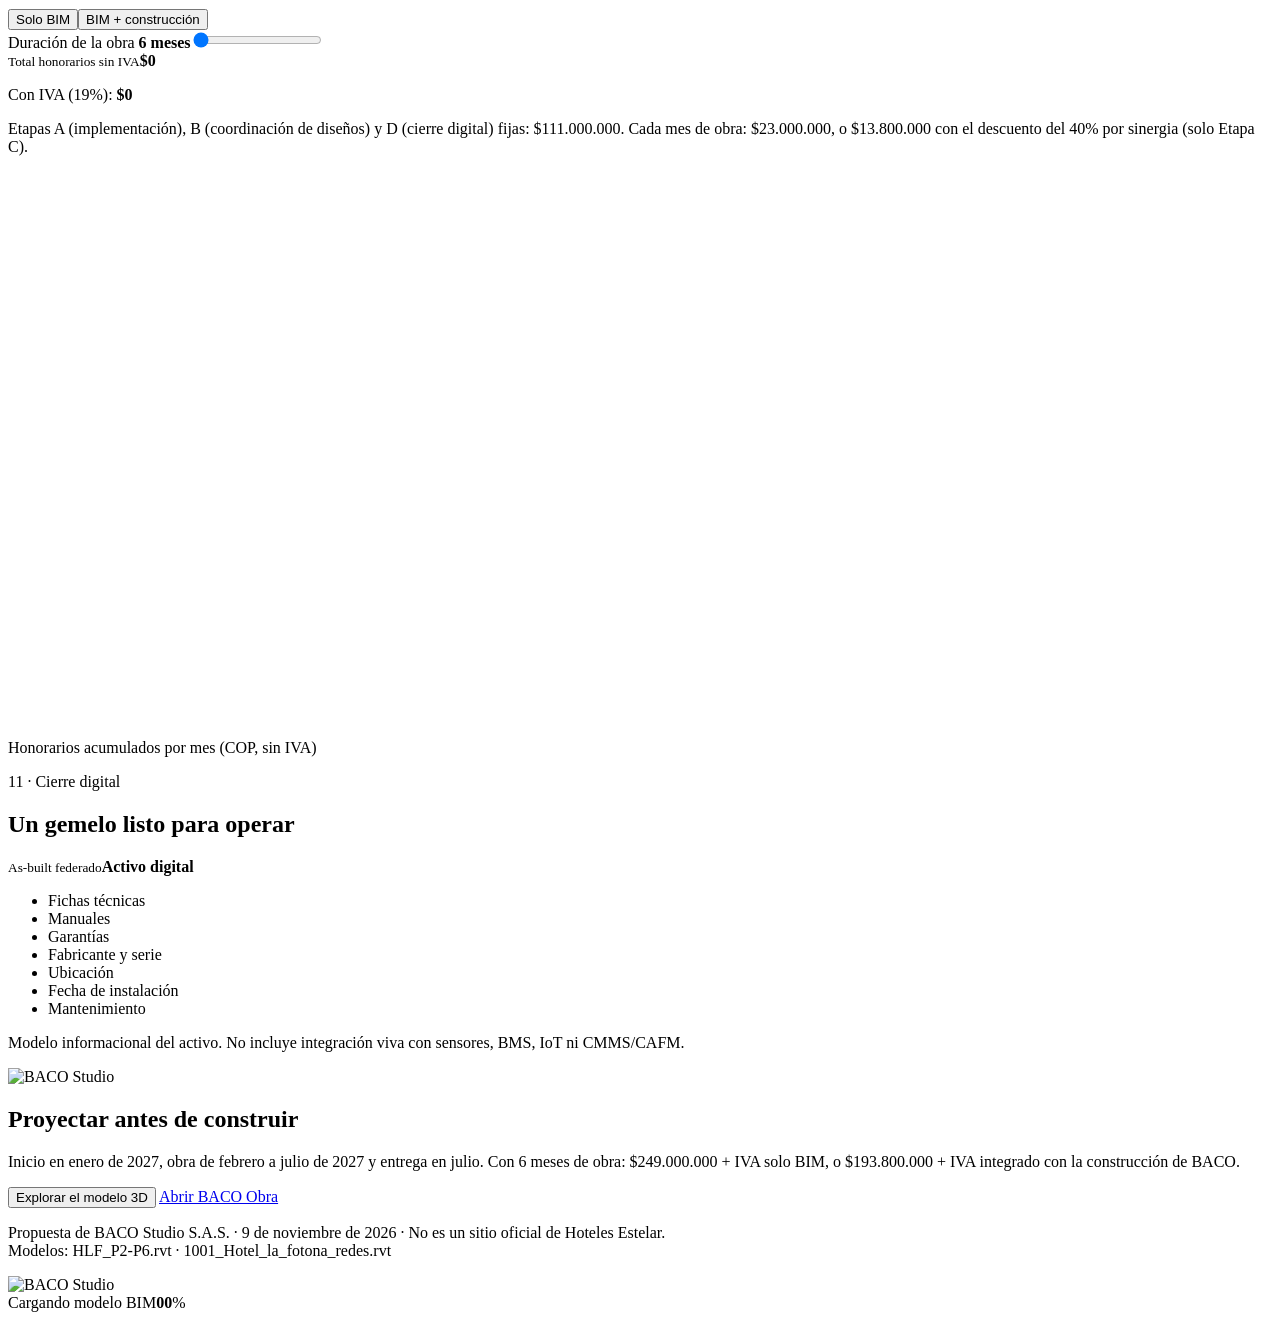
==== commit c65f6865: "Hero y cierre: Proyectar antes de construir Co-Authored-By: Claude Opus 5.5 <noreply@anthropic.com>" ====
--- a/index.html
+++ b/index.html
@@ -43,7 +43,7 @@
   <section class="esc hero" id="hero" data-escena="hero">
     <div class="txt">
       <p class="badge" data-a="pop"><i></i>Propuesta BIM · v03 · Torre Suites · Hotel Estelar La Fontana</p>
-      <h1 data-a="words">Construir antes<br/>de <b>construir</b></h1>
+      <h1 data-a="words">Proyectar antes<br/>de <b>construir</b></h1>
       <p class="rota" data-a="up">Un modelo para <span id="rota">coordinar los diseños</span></p>
       <p class="lead" data-a="up">BACO Studio gestiona la información y la coordinación BIM de la remodelación: de las condiciones existentes LOD 300 a la coordinación LOD 400, la obra y el gemelo digital.</p>
       <div class="ctas-hero" data-a="stagger">
@@ -330,7 +330,7 @@
   <section class="esc centro cierre" data-escena="cierre">
     <div class="txt">
       <span class="logo-cierre-w" data-a="up"><img class="logo-cierre" src="./logos/baco-studio-blanco.png" alt="BACO Studio" /></span>
-      <h2 data-a="words">Construir antes de <b>construir</b></h2>
+      <h2 data-a="words">Proyectar antes de <b>construir</b></h2>
       <p class="lead" data-a="up">Inicio en enero de 2027, obra de febrero a julio de 2027 y entrega en julio. Con 6 meses de obra: $249.000.000 + IVA solo BIM, o $193.800.000 + IVA integrado con la construcción de BACO.</p>
       <div class="ctas" data-a="stagger">
         <button class="btn oro" data-explorar>Explorar el modelo 3D</button>
